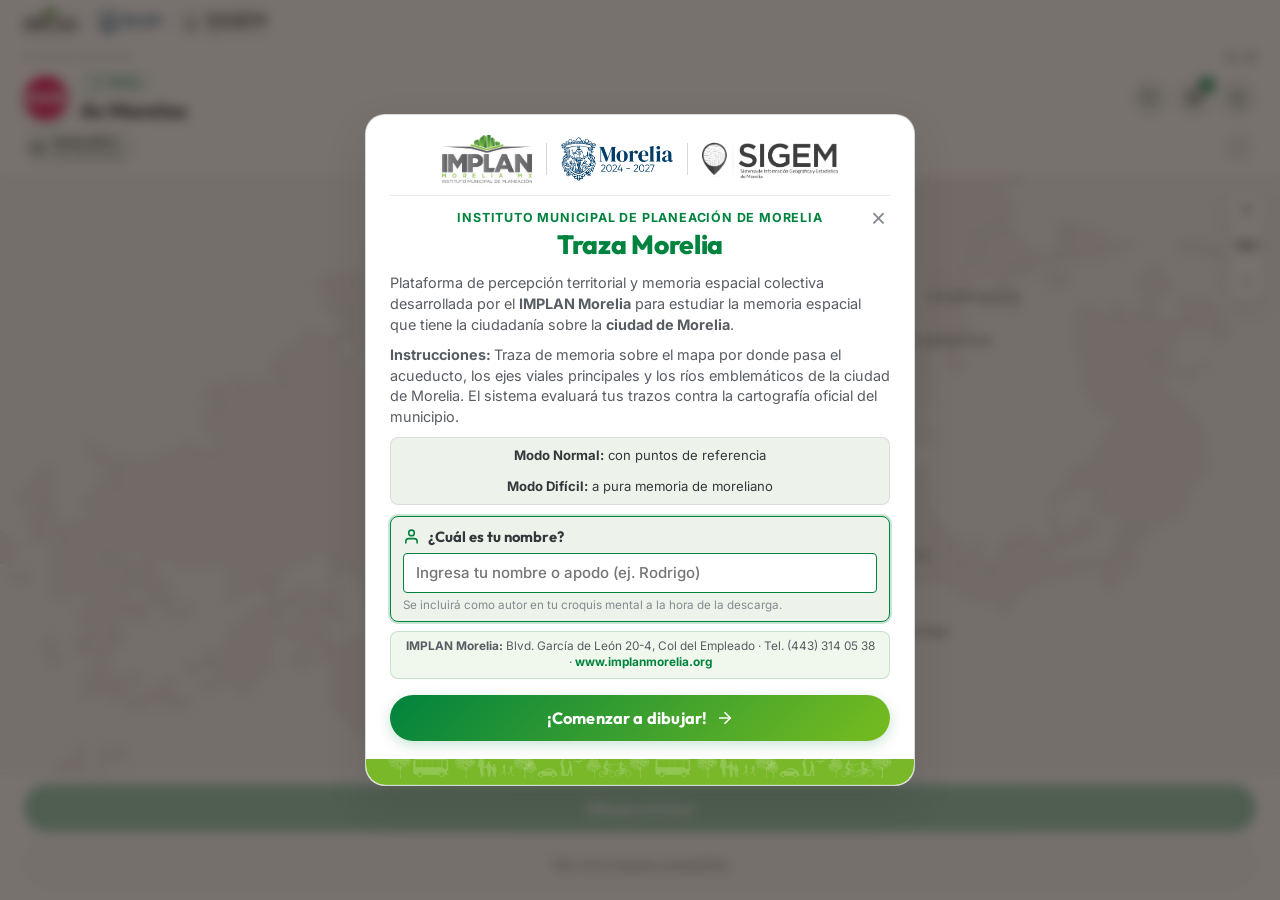
==== static/index.html @ 82aadb7f "Implementar integracion y webhook para Google Sheets y Google Drive con almacenamiento GeoJSON" ====
<!doctype html>
<html lang="es-MX">

<head>
  <meta charset="utf-8" />
  <meta name="viewport"
    content="width=device-width, initial-scale=1.0, viewport-fit=cover, maximum-scale=1.0, user-scalable=no" />
  <title>Traza Morelia | IMPLAN</title>
  <meta name="description"
    content="Plataforma de Percepción Geográfica y Memoria Espacial del Instituto Municipal de Planeación de Morelia (IMPLAN Morelia)." />
  <link rel="icon" type="image/png" href="./img/logo_implan_sin_slogan.png" />
  <meta name="theme-color" id="theme-color-meta" content="#00833e" />
  <meta name="color-scheme" content="light dark" />

  <meta property="og:type" content="website" />
  <meta property="og:title" content="Croquis Morelia · ¿Qué tanto conoces la ciudad?" />
  <meta property="og:description" content="Dibuja los 2 ríos y los ejes históricos de Morelia de memoria." />
  <meta property="og:locale" content="es_MX" />

  <link rel="preconnect" href="https://fonts.googleapis.com">
  <link rel="preconnect" href="https://fonts.gstatic.com" crossorigin>
  <link
    href="https://fonts.googleapis.com/css2?family=Outfit:wght@400;500;600;700;800&family=Inter:wght@400;500;600;700&display=swap"
    rel="stylesheet">

  <link rel="stylesheet" href="./style.css" />
</head>

<body data-difficulty="normal">
  <noscript>
    <div class="noscript-msg">Croquis Morelia necesita JavaScript activo para dibujar el mapa.</div>
  </noscript>

  <div id="app">
    <!-- BARRA SUPERIOR INSTITUCIONAL IMPLAN -->
    <header id="top-strip">
      <div id="implan-top-bar">
        <div class="implan-brand">
          <img src="./img/logo_implan_sin_slogan.png" alt="IMPLAN Morelia" class="implan-logo-header" />
          <span class="implan-brand-divider" aria-hidden="true"></span>
          <img src="./img/escudo_morelia_clean.png" alt="Ayuntamiento de Morelia" class="implan-escudo-header" />
          <span class="implan-brand-divider" aria-hidden="true"></span>
          <img src="./img/sigem_gris.png" alt="SIGEM" class="implan-sigem-header" />


        </div>
      </div>

      <div id="progress-row">
        <div id="progress-dots" aria-hidden="true"></div>
        <div id="progress-indicator">0 / 8</div>
      </div>

      <div id="line-header">
        <div id="line-medallion" class="medallion">CHI</div>
        <div class="line-label">
          <div class="kicker-wrap">
            <button id="pista-btn" class="pista-btn" type="button" aria-expanded="false"
              title="Revelar pista geográfica">
              <svg class="pista-icon" width="13" height="13" viewBox="0 0 24 24" fill="none" stroke="currentColor"
                stroke-width="2.2" stroke-linecap="round" stroke-linejoin="round" aria-hidden="true">
                <path d="M9 18h6"></path>
                <path d="M10 22h4"></path>
                <path
                  d="M12 2a7 7 0 0 0-7 7c0 2.5 1.3 4.7 3.3 6 .4.3.7.8.7 1.3V17a1 1 0 0 0 1 1h4a1 1 0 0 0 1-1v-.7c0-.5.3-1 .7-1.3 2-1.3 3.3-3.5 3.3-6a7 7 0 0 0-7-7z">
                </path>
              </svg>
              <span id="pista-btn-text">Pista</span>
            </button>
            <span class="kicker" id="line-kicker" hidden></span>
          </div>
          <div class="line-name" id="line-name">Cargando Morelia…</div>
        </div>
        <div class="header-actions">
          <button id="reiniciar-btn" class="icon-btn" type="button" aria-label="Reiniciar croquis"
            title="Reiniciar croquis completo">
            <svg width="18" height="18" viewBox="0 0 24 24" fill="none" stroke="currentColor" stroke-width="2.2"
              stroke-linecap="round" stroke-linejoin="round">
              <path d="M3 12a9 9 0 1 0 9-9 9.75 9.75 0 0 0-6.74 2.74L3 8"></path>
              <polyline points="3 3 3 8 8 8"></polyline>
            </svg>
          </button>
          <button id="qgis-admin-btn" class="icon-btn" type="button" aria-label="Estudio y exportación a QGIS"
            title="Datos del Estudio / Exportar a QGIS">
            <svg width="18" height="18" viewBox="0 0 24 24" fill="none" stroke="currentColor" stroke-width="2"
              stroke-linecap="round" stroke-linejoin="round">
              <polygon points="12 2 2 7 12 12 22 7 12 2"></polygon>
              <polyline points="2 17 12 22 22 17"></polyline>
              <polyline points="2 12 12 17 22 12"></polyline>
            </svg>
            <span id="qgis-count-badge">0</span>
          </button>
          <button id="about-btn" class="icon-btn" type="button" aria-label="Información del proyecto"
            title="Información">
            <svg width="18" height="18" viewBox="0 0 24 24" fill="none" stroke="currentColor" stroke-width="2"
              stroke-linecap="round" stroke-linejoin="round">
              <circle cx="12" cy="12" r="10"></circle>
              <line x1="12" y1="16" x2="12" y2="12"></line>
              <line x1="12" y1="8" x2="12.01" y2="8"></line>
            </svg>
          </button>
        </div>
      </div>

      <div id="utility-row">
        <button class="hard-mode-toggle" id="anchors-toggle" type="button" aria-pressed="false"
          title="Alternar modo difícil a ciegas">
          <span class="hard-toggle-stripes" aria-hidden="true">
            <span></span><span></span><span></span>
          </span>
          <span class="hard-toggle-copy">
            <span class="hard-toggle-main">Modo difícil</span>
            <span class="hard-toggle-sub">Sin referencias</span>
          </span>
        </button>

        <div class="utility-row-right">
          <button id="borrar-btn" class="icon-btn" type="button" aria-label="Borrar trazo actual" disabled
            title="Borrar trazo">
            <svg width="18" height="18" viewBox="0 0 24 24" fill="none" stroke="currentColor" stroke-width="2"
              stroke-linecap="round" stroke-linejoin="round">
              <path d="M3 6h18"></path>
              <path d="M19 6v14a2 2 0 0 1-2 2H7a2 2 0 0 1-2-2V6m3 0V4a2 2 0 0 1 2-2h4a2 2 0 0 1 2 2v2"></path>
            </svg>
          </button>
        </div>
      </div>
    </header>

    <!-- LIENZO DE MAPA SVG -->
    <main id="map-wrap">
      <svg id="map" preserveAspectRatio="xMidYMid meet" role="img"
        aria-label="Mapa interactivo de Morelia para dibujar de memoria">
        <defs>
          <filter id="bloom" x="-20%" y="-20%" width="140%" height="140%">
            <feGaussianBlur in="SourceGraphic" stdDeviation="4" result="blur1" />
            <feGaussianBlur in="SourceGraphic" stdDeviation="8" result="blur2" />
            <feMerge>
              <feMergeNode in="blur2" />
              <feMergeNode in="blur1" />
              <feMergeNode in="SourceGraphic" />
            </feMerge>
          </filter>
        </defs>

        <g id="zoom-root">
          <!-- Silueta del Valle / Mancha Urbana -->
          <g id="layer-valle"></g>
          <!-- Puntos de Ancla / Referencias -->
          <g id="layer-anchors"></g>
          <!-- Geometría Real Revelada -->
          <g id="layer-truth"></g>
          <!-- Trazo del Usuario -->
          <g id="layer-userdraw"></g>
        </g>
      </svg>

      <!-- TARJETA LATERAL DE REVELADO Y PUNTAJE (A LA IZQUIERDA) -->
      <div id="reveal-banner" role="dialog" aria-labelledby="reveal-tier" aria-live="polite">
        <div class="reveal-content">
          <div class="reveal-header">
            <span id="reveal-hard-label" class="reveal-hard-label" hidden>MODO DIFÍCIL</span>
            <span id="reveal-tier" class="reveal-tier">Moreliano de Cepa</span>
          </div>
          <div class="reveal-score-wrap">
            <span id="reveal-score">0</span>
            <span class="reveal-pts">/100</span>
          </div>
          <div class="reveal-phrase-box">
            <svg class="quote-icon" width="22" height="22" viewBox="0 0 24 24" fill="currentColor">
              <path
                d="M14.017 21v-7.391c0-5.704 3.731-9.57 8.983-10.609l.995 2.151c-2.432.917-3.995 3.638-3.995 5.849h4v10h-9.983zm-14.017 0v-7.391c0-5.704 3.748-9.57 9-10.609l.996 2.151c-2.433.917-3.996 3.638-3.996 5.849h3.983v10h-9.983z" />
            </svg>
            <p id="reveal-phrase" class="reveal-phrase">Cálculo de similitud espacial...</p>
          </div>
        </div>
        <button id="reveal-next" class="pill-btn highlight reveal-next-btn" type="button">
          <span class="reveal-next-text">Siguiente elemento</span>
          <svg class="reveal-next-arrow" width="18" height="18" viewBox="0 0 24 24" fill="none" stroke="currentColor"
            stroke-width="2.3" stroke-linecap="round" stroke-linejoin="round">
            <line x1="5" y1="12" x2="19" y2="12"></line>
            <polyline points="12 5 19 12 12 19"></polyline>
          </svg>
        </button>
      </div>

      <!-- CONTROLES DE ZOOM FLOTANTES -->
      <div id="zoom-controls" class="zoom-controls" role="group" aria-label="Controles de zoom del mapa">
        <button id="zoom-in-btn" class="zoom-btn" type="button" aria-label="Acercar mapa" title="Acercar mapa (+)">
          <svg width="18" height="18" viewBox="0 0 24 24" fill="none" stroke="currentColor" stroke-width="2.2"
            stroke-linecap="round" stroke-linejoin="round">
            <line x1="12" y1="5" x2="12" y2="19"></line>
            <line x1="5" y1="12" x2="19" y2="12"></line>
          </svg>
        </button>
        <button id="zoom-reset-btn" class="zoom-btn zoom-reset" type="button" aria-label="Restablecer zoom"
          title="Restablecer encuadre (100%)">
          <span id="zoom-level-text">100%</span>
        </button>
        <button id="zoom-out-btn" class="zoom-btn" type="button" aria-label="Alejar mapa" title="Alejar mapa (-)">
          <svg width="18" height="18" viewBox="0 0 24 24" fill="none" stroke="currentColor" stroke-width="2.2"
            stroke-linecap="round" stroke-linejoin="round">
            <line x1="5" y1="12" x2="19" y2="12"></line>
          </svg>
        </button>
      </div>

      <!-- INSTRUCCIÓN FLOTANTE DISCRETA EN LA PARTE SUPERIOR -->
      <div id="draw-prompt" class="draw-prompt">
        <svg width="15" height="15" viewBox="0 0 24 24" fill="none" stroke="currentColor" stroke-width="2"
          stroke-linecap="round" stroke-linejoin="round">
          <path d="M12 19l7-7 3 3-7 7-3-3z"></path>
          <path d="M18 13l-1.5-7.5L2 2l3.5 14.5L13 18l5-5z"></path>
          <path d="M2 2l7.586 7.586"></path>
          <circle cx="11" cy="11" r="2"></circle>
        </svg>
        <span id="draw-prompt-text">Traza de memoria la ubicación, forma y extensión del Río Chiquito</span>
      </div>
    </main>

    <!-- BARRA INFERIOR DE ACCIONES -->
    <footer id="bottom-cta">
      <div class="cta-row">
        <button id="listo-btn" class="pill-btn primary" type="button" disabled>Dibuja el trazo</button>
      </div>
      <div class="cta-row">
        <button id="ver-mapa-btn" class="pill-btn secondary" type="button" disabled>Ver mi croquis completo</button>
      </div>
    </footer>
  </div>

  <!-- FICHA FINAL DE RESULTADOS (FLIP CARD) -->
  <div id="final-sheet" hidden>
    <div class="flip-card" id="flip-card">
      <div class="flip-card-inner">
        <!-- FRENTE DE LA TARJETA (COMPARTIBLE) -->
        <div class="flip-face flip-face-front">
          <div class="share-card" id="share-card">
            <div class="share-card-header">
              <div class="share-card-brand-logos">
                <img src="./img/logo_implan_sin_slogan.png" alt="IMPLAN Morelia" class="share-implan-logo" />
                <span class="share-brand-sep" aria-hidden="true"></span>
                <img src="./img/escudo_morelia_clean.png" alt="Morelia" class="share-escudo-logo" />
                <span class="share-brand-sep" aria-hidden="true"></span>
                <img src="./img/sigem_gris.png" alt="SIGEM" class="share-sigem-logo" />

              </div>
              <div class="share-card-brand">
                <span class="brand-title" id="share-card-title">Traza Morelia</span>
                <span class="brand-sub" id="share-card-sub">Memoria territorial de la ciudad de Morelia</span>
              </div>
              <div id="share-hard-seal" class="hard-mode-seal" hidden>
                <span>DIFÍCIL</span>
              </div>
            </div>

            <!-- MEDALLAS DE LAS 8 CAPAS CON PORCENTAJES -->
            <div id="share-card-medallions" class="share-card-medallions"></div>

            <!-- MAPA COMPUESTO DIBUJADO -->
            <div id="final-map-wrap">
              <svg id="final-map" preserveAspectRatio="xMidYMid meet"></svg>
            </div>

            <!-- PUNTAJE GLOBAL & VEREDICTO -->
            <div class="share-card-score-area">
              <div class="share-card-score" id="share-card-score">
                <span id="global-score">0</span><span class="share-card-score-den">/100</span>
              </div>
              <div class="share-verdict" id="share-verdict">Moreliano de Cepa</div>
              <p class="share-phrase" id="share-phrase">"Te sabes las calles mejor que chofer de Ruta Gris"</p>

              <div class="share-card-social-callout">
                <p class="share-social-text">Tómale una foto o video a tu marcador, etiquétanos en tus redes sociales y
                  compartimos tu post, el post con mas likes se llevara una sopresa a fin de mes.</p>
                <div class="share-social-tags">
                  <span class="social-tag">
                    <svg class="social-icon social-icon-fb" viewBox="0 0 24 24" width="18" height="18"
                      aria-hidden="true">
                      <path fill="#1877F2"
                        d="M24 12c0-6.627-5.373-12-12-12S0 5.373 0 12c0 5.99 4.388 10.954 10.125 11.854v-8.385H7.078v-3.47h3.047V9.43c0-3.007 1.792-4.669 4.533-4.669 1.312 0 2.686.235 2.686.235v2.953H15.83c-1.491 0-1.956.925-1.956 1.874v2.25h3.328l-.532 3.47h-2.796v8.385C19.612 22.954 24 17.99 24 12z" />
                      <path fill="#ffffff"
                        d="M16.671 15.469l.532-3.47h-3.328v-2.25c0-.949.465-1.874 1.956-1.874h1.533V4.922s-1.374-.235-2.686-.235c-2.741 0-4.533 1.662-4.533 4.669v2.569H7.078v3.47h3.047v8.385a12.09 12.09 0 003.822 0v-8.385h2.724z" />
                    </svg>
                    IMPLANmorelia
                  </span>
                  <span class="social-sep" aria-hidden="true">·</span>
                  <span class="social-tag">
                    <svg class="social-icon social-icon-ig" viewBox="0 0 24 24" width="18" height="18"
                      aria-hidden="true">
                      <defs>
                        <radialGradient id="ig-grad" cx="30%" cy="107%" r="150%">
                          <stop offset="0%" stop-color="#fdf497" />
                          <stop offset="5%" stop-color="#fdf497" />
                          <stop offset="45%" stop-color="#fd5949" />
                          <stop offset="60%" stop-color="#d6249f" />
                          <stop offset="90%" stop-color="#285AEB" />
                        </radialGradient>
                      </defs>
                      <rect width="24" height="24" rx="6" fill="url(#ig-grad)" />
                      <rect x="3.5" y="3.5" width="17" height="17" rx="4.5" fill="none" stroke="#ffffff"
                        stroke-width="1.8" />
                      <circle cx="12" cy="12" r="4.2" fill="none" stroke="#ffffff" stroke-width="1.8" />
                      <circle cx="16.8" cy="7.2" r="1.1" fill="#ffffff" />
                    </svg>
                    implan_morelia
                  </span>
                </div>
              </div>
            </div>

            <div class="share-card-footer">
              <div class="share-mobility-banner-wrap">
                <img src="./img/cenefa_movilidad.png" alt="Movilidad Sustentable" class="share-mobility-banner" />
              </div>
              <span id="share-card-footer-text">IMPLAN Morelia · Instituto Municipal de Planeación ·
                www.implanmorelia.org</span>
            </div>
          </div>

          <!-- BOTONES DE ACCIÓN FINAL -->
          <div class="flip-face-actions">
            <button id="compartir-btn" class="pill-btn primary" type="button">
              <svg width="18" height="18" viewBox="0 0 24 24" fill="none" stroke="currentColor" stroke-width="2"
                stroke-linecap="round" stroke-linejoin="round">
                <circle cx="18" cy="5" r="3"></circle>
                <circle cx="6" cy="12" r="3"></circle>
                <circle cx="18" cy="19" r="3"></circle>
                <line x1="8.59" y1="13.51" x2="15.42" y2="17.49"></line>
                <line x1="15.41" y1="6.51" x2="8.59" y2="10.49"></line>
              </svg>
              <span>Compartir mi croquis mental</span>
            </button>
            <button id="descargar-btn" class="pill-btn secondary" type="button">
              <svg width="18" height="18" viewBox="0 0 24 24" fill="none" stroke="currentColor" stroke-width="2"
                stroke-linecap="round" stroke-linejoin="round">
                <path d="M21 15v4a2 2 0 0 1-2 2H5a2 2 0 0 1-2-2v-4"></path>
                <polyline points="7 10 12 15 17 10"></polyline>
                <line x1="12" y1="15" x2="12" y2="3"></line>
              </svg>
              <span>Guardar imagen</span>
            </button>
            <button id="descargar-geojson-btn" class="pill-btn secondary" type="button"
              title="Descargar archivo vectorial GeoJSON del croquis">
              <svg width="18" height="18" viewBox="0 0 24 24" fill="none" stroke="currentColor" stroke-width="2"
                stroke-linecap="round" stroke-linejoin="round">
                <circle cx="12" cy="12" r="10"></circle>
                <line x1="2" y1="12" x2="22" y2="12"></line>
                <path d="M12 2a15.3 15.3 0 0 1 4 10 15.3 15.3 0 0 1-4 10 15.3 15.3 0 0 1-4-10 15.3 15.3 0 0 1 4-10z">
                </path>
              </svg>
              <span>Descargar mi GeoJSON</span>
            </button>
            <button id="flip-to-back-btn" class="flip-hint-btn" type="button">Ver desglose detallado por capa
              &rarr;</button>
            <button id="jugar-de-nuevo-btn" class="pill-btn ghost" type="button">Trazar de nuevo</button>
          </div>
        </div>

        <!-- REVERSO DE LA TARJETA (TABLA DESGLOSADA) -->
        <div class="flip-face flip-face-back">
          <div class="back-card-header">
            <div class="kicker" id="results-kicker">Desglose de Memoria Espacial</div>
            <h2>Puntaje por croquis dibujado</h2>
          </div>

          <div id="results-table" class="results-table"></div>

          <div class="back-card-actions">
            <button id="flip-to-front-btn" class="flip-hint-btn" type="button">&larr; Volver al mapa compuesto</button>
          </div>
        </div>
      </div>
    </div>
  </div>

  <!-- MODAL ACERCA DE / PANTALLA PREVIA DE BIENVENIDA -->
  <div id="about-modal" class="modal" hidden role="dialog" aria-modal="true" aria-labelledby="about-title">
    <div class="modal-backdrop" aria-hidden="true"></div>
    <div class="modal-content welcome-modal-content">
      <div class="welcome-modal-banner">
        <div class="welcome-logos-row">
          <img src="./img/logo_implan_sin_slogan.png" alt="IMPLAN Morelia" class="welcome-implan-logo" />
          <span class="welcome-logo-sep" aria-hidden="true"></span>
          <img src="./img/escudo_morelia_clean.png" alt="H. Ayuntamiento de Morelia" class="welcome-escudo-logo" />
          <span class="welcome-logo-sep" aria-hidden="true"></span>
          <img src="./img/sigem_gris.png" alt="SIGEM Morelia" class="welcome-sigem-logo" />
        </div>
      </div>
      <div class="modal-header">
        <div class="welcome-header-titles">
          <span class="welcome-kicker">Instituto Municipal de Planeación de Morelia</span>
          <h3 id="about-title">Traza Morelia</h3>
        </div>
        <button class="modal-close-btn about-close-btn" type="button" aria-label="Cerrar modal">&times;</button>
      </div>
      <div class="modal-body">
        <p>Plataforma de percepción territorial y memoria espacial colectiva desarrollada por el <strong>IMPLAN
            Morelia</strong> para estudiar la memoria espacial que tiene la ciudadanía sobre la <strong>ciudad de
            Morelia</strong>.
        </p>
        <p><strong>Instrucciones: </strong>Traza de memoria sobre el mapa por donde pasa el acueducto, los ejes viales
          principales y
          los ríos emblemáticos de la ciudad de Morelia. El sistema evaluará tus trazos contra la cartografía oficial
          del municipio.</p>

        <div class="about-tips">
          <div class="tips-row">
            <span><strong>Modo Normal:</strong> con puntos de referencia</span>
            <span><strong>Modo Difícil:</strong> a pura memoria de moreliano</span>
          </div>
        </div>

        <!-- CAMPO PARA EL NOMBRE DEL PARTICIPANTE -->
        <div class="welcome-name-group">
          <label for="player-name-input" class="welcome-name-label">
            <svg width="17" height="17" viewBox="0 0 24 24" fill="none" stroke="currentColor" stroke-width="2.2"
              stroke-linecap="round" stroke-linejoin="round">
              <path d="M20 21v-2a4 4 0 0 0-4-4H8a4 4 0 0 0-4 4v2"></path>
              <circle cx="12" cy="7" r="4"></circle>
            </svg>
            <span>¿Cuál es tu nombre?</span>
          </label>
          <input type="text" id="player-name-input" class="welcome-name-input"
            placeholder="Ingresa tu nombre o apodo (ej. Rodrigo)" maxlength="35" autocomplete="name" />
          <span class="welcome-name-hint">Se incluirá como autor en tu croquis mental a la hora de la descarga.</span>
        </div>

        <div class="about-contact-box">
          <span><strong>IMPLAN Morelia:</strong> Blvd. García de León 20-4, Col del Empleado · Tel. (443) 314 05 38 · <a
              href="https://www.implanmorelia.org" target="_blank" rel="noopener">www.implanmorelia.org</a></span>
        </div>
      </div>
      <div class="modal-footer">
        <button class="pill-btn highlight about-start-btn" id="about-start-btn" type="button">
          <span id="about-start-btn-text">¡Comenzar a dibujar!</span>
          <svg width="18" height="18" viewBox="0 0 24 24" fill="none" stroke="currentColor" stroke-width="2.3"
            stroke-linecap="round" stroke-linejoin="round">
            <line x1="5" y1="12" x2="19" y2="12"></line>
            <polyline points="12 5 19 12 12 19"></polyline>
          </svg>
        </button>
      </div>
      <div class="modal-bottom-mobility">
        <img src="./img/cenefa_movilidad.png" alt="Movilidad Sustentable" class="modal-mobility-banner" />
      </div>
    </div>
  </div>

  <!-- MODAL ESTUDIO / EXPORTACIÓN QGIS (INDEXEDDB) -->
  <div id="qgis-modal" class="modal" hidden role="dialog" aria-modal="true" aria-labelledby="qgis-modal-title">
    <div class="modal-backdrop" aria-hidden="true"></div>
    <div class="modal-content qgis-modal-content">
      <div class="modal-header">
        <div class="welcome-header-titles">
          <span class="welcome-kicker">IMPLAN Morelia · Datos del Estudio</span>
          <h3 id="qgis-modal-title">Memoria Espacial Colectiva</h3>
        </div>
        <button class="modal-close-btn qgis-close-btn" type="button" aria-label="Cerrar modal">&times;</button>
      </div>
      <div class="modal-body">
        <p>Los croquis trazados en este dispositivo se almacenan en la memoria local del navegador
          (<strong>IndexedDB</strong>) de forma 100% offline.</p>

        <div class="qgis-stats-box">
          <div class="qgis-stats-number" id="qgis-modal-count">0</div>
          <div class="qgis-stats-label">
            <strong>Croquis registrados</strong><br>
            Listos para análisis cartográfico en QGIS o ArcGIS.
          </div>
        </div>

        <div class="qgis-actions-list">
          <button id="exportar-qgis-btn" class="pill-btn primary" type="button">
            <svg width="18" height="18" viewBox="0 0 24 24" fill="none" stroke="currentColor" stroke-width="2.2"
              stroke-linecap="round" stroke-linejoin="round">
              <path d="M21 15v4a2 2 0 0 1-2 2H5a2 2 0 0 1-2-2v-4"></path>
              <polyline points="7 10 12 15 17 10"></polyline>
              <line x1="12" y1="15" x2="12" y2="3"></line>
            </svg>
            <span>Descargar GeoJSON Consolidado (para QGIS)</span>
          </button>
          <button id="exportar-json-btn" class="pill-btn secondary" type="button">
            <svg width="16" height="16" viewBox="0 0 24 24" fill="none" stroke="currentColor" stroke-width="2"
              stroke-linecap="round" stroke-linejoin="round">
              <polyline points="16 18 22 12 16 6"></polyline>
              <polyline points="8 6 2 12 8 18"></polyline>
            </svg>
            <span>Descargar Copia de Seguridad (JSON)</span>
          </button>
          <button id="limpiar-qgis-btn" class="pill-btn ghost" type="button" style="color: #c45b43;">
            <svg width="16" height="16" viewBox="0 0 24 24" fill="none" stroke="currentColor" stroke-width="2"
              stroke-linecap="round" stroke-linejoin="round">
              <polyline points="3 6 5 6 21 6"></polyline>
              <path d="M19 6v14a2 2 0 0 1-2 2H7a2 2 0 0 1-2-2V6m3 0V4a2 2 0 0 1 2-2h4a2 2 0 0 1 2 2v2"></path>
            </svg>
            <span>Vaciar base de datos local</span>
          </button>
        </div>

        <div class="qgis-qgis-hint">
          <strong>Tip SIG:</strong> Arrastra el archivo <code>.geojson</code> descargado directamente al lienzo de
          <strong>QGIS</strong> para visualizar todas las líneas trazadas, filtrar por participante o generar mapas de
          calor con las capas oficiales.
        </div>

        <!-- CONFIGURACIÓN DE SINCRONIZACIÓN EN LA NUBE (GOOGLE DRIVE & SHEETS) -->
        <div class="qgis-webhook-section" style="margin-top: 18px; padding: 14px; background: #edf3ea; border: 1px solid rgba(0, 131, 62, 0.2); border-radius: 12px;">
          <div style="font-weight: 700; color: #00833e; margin-bottom: 6px; font-size: 0.9rem; display: flex; align-items: center; gap: 6px;">
            <svg width="18" height="18" viewBox="0 0 24 24" fill="none" stroke="currentColor" stroke-width="2.2" stroke-linecap="round" stroke-linejoin="round">
              <path d="M18 10h-1.26A8 8 0 1 0 9 20h9a5 5 0 0 0 0-10z"></path>
            </svg>
            <span>Sincronización en la Nube (Google Drive & Sheets)</span>
          </div>
          <p style="font-size: 0.8rem; color: #585d63; margin-bottom: 10px; line-height: 1.4;">
            Pega aquí la URL de tu <strong>Google Apps Script Webhook</strong> para recibir automáticamente las sesiones en Google Sheets y guardar los archivos GeoJSON en Google Drive:
          </p>
          <div style="display: flex; gap: 8px;">
            <input type="url" id="webhook-url-input" placeholder="https://script.google.com/macros/s/.../exec" style="flex: 1; padding: 8px 12px; border: 1px solid #ced4da; border-radius: 8px; font-size: 0.82rem; font-family: monospace;" />
            <button id="guardar-webhook-btn" class="pill-btn primary" type="button" style="padding: 6px 14px; font-size: 0.82rem; white-space: nowrap;">Guardar</button>
          </div>
          <span id="webhook-status-msg" style="font-size: 0.75rem; color: #00833e; margin-top: 6px; display: block;"></span>
        </div>
      </div>
    </div>
  </div>

  <!-- MODAL CONFIRMAR CAMBIO DE MODO -->
  <div id="confirm-mode-modal" class="modal" hidden role="dialog" aria-modal="true"
    aria-labelledby="confirm-mode-title">
    <div class="modal-backdrop" aria-hidden="true"></div>
    <div class="modal-content">
      <h3 id="confirm-mode-title">¿Cambiar de dificultad?</h3>
      <p id="confirm-mode-body">Cambiar de modo reiniciará tu croquis para que el puntaje sea justo.</p>
      <div class="modal-actions">
        <button id="confirm-mode-cancel-btn" class="pill-btn ghost" type="button">Conservar trazos</button>
        <button id="confirm-mode-switch-btn" class="pill-btn secondary" type="button">Cambiar modo</button>
      </div>
    </div>
  </div>

  <!-- MODAL CONFIRMAR TERMINAR ANTES -->
  <div id="confirm-end-modal" class="modal" hidden role="dialog" aria-modal="true" aria-labelledby="confirm-end-title">
    <div class="modal-backdrop" aria-hidden="true"></div>
    <div class="modal-content">
      <h3 id="confirm-end-title">¿Terminar ahora?</h3>
      <p id="confirm-end-body">Te faltan capas por dibujar. Las que no traces contarán como 0 en tu puntaje global.</p>
      <div class="modal-actions">
        <button id="confirm-end-continue-btn" class="pill-btn primary" type="button">Seguir dibujando</button>
        <button id="confirm-end-stop-btn" class="pill-btn secondary" type="button">Ver mi croquis</button>
      </div>
    </div>
  </div>

  <!-- MODAL REINICIAR: CANCELAR O REINICIAR TODO -->
  <div id="confirm-reset-modal" class="modal" hidden role="dialog" aria-modal="true"
    aria-labelledby="confirm-reset-title">
    <div class="modal-backdrop" aria-hidden="true"></div>
    <div class="modal-content">
      <div class="modal-header">
        <h3 id="confirm-reset-title">¿Reiniciar todo el croquis?</h3>
        <button class="modal-close-btn confirm-reset-close" type="button" aria-label="Cerrar modal">&times;</button>
      </div>
      <p id="confirm-reset-body">Se borrarán todos tus trazos y volverás a empezar desde el primer elemento.</p>
      <div class="modal-actions">
        <button id="confirm-reset-cancel-btn" class="pill-btn ghost" type="button">Cancelar</button>
        <button id="reset-all-btn" class="pill-btn highlight" type="button">
          <svg width="16" height="16" viewBox="0 0 24 24" fill="none" stroke="currentColor" stroke-width="2"
            stroke-linecap="round" stroke-linejoin="round">
            <polyline points="1 4 1 10 7 10"></polyline>
            <path d="M3.51 15a9 9 0 1 0 2.13-9.36L1 10"></path>
          </svg>
          <span>Reiniciar todo</span>
        </button>
      </div>
    </div>
  </div>

  <!-- CONFIGURACIÓN GLOBAL DE WEBHOOK (GOOGLE DRIVE / SHEETS) -->
  <script>
    window.MORELIA_CONFIG = {
      // Pega aquí la URL de tu Webhook de Google Apps Script para sincronizar automáticamente a todos los visitantes
      webhookUrl: ""
    };
  </script>

  <script src="./vendor/d3.v7.min.js"></script>
  <script src="./scoring.js"></script>
  <script src="../data/morelia_data.js"></script>
  <script src="./db.js"></script>
  <script src="./app.js"></script>
</body>

</html>
---- static/style.css ----
/* ==========================================================================
   CROQUIS MORELIA - DESIGN SYSTEM & STYLES
   Estética Cantera Rosa · Tipografía Outfit + Inter · Modo Normal / Difícil
   ========================================================================== */

:root {
  --font-display: 'Outfit', -apple-system, BlinkMacSystemFont, "Segoe UI", Roboto, sans-serif;
  --font-body: 'Inter', -apple-system, BlinkMacSystemFont, "Segoe UI", Roboto, sans-serif;

  /* Identidad Oficial IMPLAN Morelia (Manual de Identidad Gráfica) */
  --implan-green: #00833e;         /* PANTONE 348 C */
  --implan-green-dark: #006e34;
  --implan-green-light: #77bc1f;   /* PANTONE 368 C */
  --implan-gray: #4b4f54;          /* PANTONE 7540 C */
  --implan-gray-mid: #8f9194;      /* PANTONE 7540 C al 60% */
  --implan-green-tint: #f0f7ec;
  --implan-green-glow: rgba(0, 131, 62, 0.22);
  --implan-lime-glow: rgba(119, 188, 31, 0.28);

  /* Fondos y Superficies */
  --bg-app: #f6f8f5;
  --bg-surface: #ffffff;
  --bg-surface-translucent: rgba(255, 255, 255, 0.92);
  --bg-elevated: #edf3ea;
  --border-subtle: rgba(75, 79, 84, 0.12);
  --border-medium: rgba(75, 79, 84, 0.22);
  --border-strong: rgba(75, 79, 84, 0.38);

  /* Textos Oficiales */
  --text-primary: #34383c;
  --text-secondary: #585d63;
  --text-muted: #858a90;

  /* Acentos y Capas Geográficas */
  --cantera-rosa: #c45b43;
  --cantera-rosa-dark: #9b3c25;
  --cantera-glow: rgba(196, 91, 67, 0.25);
  --cantera-light: #fbeee9;
  
  --river-blue: #00acc1;
  --river-dark-blue: #1976d2;
  --green-patrimony: #2e7d32;
  --gold-amber: #d97706;
  --periferico-violet: #7c3aed;

  /* Elementos de Juego */
  --line-color: var(--implan-green);
  --medallion-text: #ffffff;
  --stroke-user: #211915;
  --stroke-width-draw: 4.5px;
  --stroke-width-truth: 4px;

  /* Sombras y Radios */
  --radius-sm: 8px;
  --radius-md: 14px;
  --radius-lg: 20px;
  --radius-pill: 999px;

  --shadow-sm: 0 2px 6px rgba(40, 50, 40, 0.06);
  --shadow-md: 0 8px 24px rgba(40, 50, 40, 0.10);
  --shadow-lg: 0 16px 40px rgba(40, 50, 40, 0.14);
  --shadow-glow: 0 0 24px var(--implan-green-glow);
}

[data-difficulty="hard"] {
  --bg-app: #f2f5ef;
  --bg-surface: #fbfcfa;
  --bg-surface-translucent: rgba(251, 252, 250, 0.94);
  --border-subtle: rgba(75, 79, 84, 0.16);
}

/* Reset y base */
*, *::before, *::after {
  box-sizing: border-box;
  margin: 0;
  padding: 0;
  -webkit-tap-highlight-color: transparent;
}

[hidden] {
  display: none !important;
}

html, body {
  width: 100%;
  height: 100%;
  overflow: hidden;
  font-family: var(--font-body);
  background-color: var(--bg-app);
  color: var(--text-primary);
  touch-action: none;
  user-select: none;
  -webkit-user-select: none;
}

#app {
  display: flex;
  flex-direction: column;
  width: 100%;
  height: 100%;
  position: relative;
}

/* ==========================================================================
   BARRA SUPERIOR (HEADER)
   ========================================================================== */
#top-strip {
  flex-shrink: 0;
  display: flex;
  flex-direction: column;
  gap: 7px;
  padding: calc(env(safe-area-inset-top, 0px) + 8px) 16px 10px;
  background: var(--bg-surface-translucent);
  backdrop-filter: blur(12px);
  -webkit-backdrop-filter: blur(12px);
  border-bottom: 1px solid var(--border-subtle);
  z-index: 20;
}

#implan-top-bar {
  display: flex;
  align-items: center;
  justify-content: space-between;
  padding-bottom: 4px;
  border-bottom: 1px solid rgba(75, 79, 84, 0.08);
}

.implan-brand {
  display: flex;
  align-items: center;
  gap: 10px;
  flex-wrap: wrap;
}

.implan-logo-header {
  height: 28px;
  width: auto;
  object-fit: contain;
  filter: drop-shadow(0 1px 2px rgba(0, 0, 0, 0.04));
}

.implan-brand-divider {
  width: 1px;
  height: 20px;
  background: var(--border-medium);
}

.implan-escudo-header {
  height: 26px;
  width: auto;
  object-fit: contain;
  opacity: 0.9;
}

.implan-sigem-header {
  height: 24px;
  width: auto;
  object-fit: contain;
  opacity: 0.9;
}

.implan-geofest-header {
  height: 24px;
  width: auto;
  object-fit: contain;
  opacity: 0.9;
}

.implan-brand-text {
  display: flex;
  flex-direction: column;
  line-height: 1.12;
}

.implan-tagline {
  font-family: var(--font-display);
  font-size: 0.70rem;
  font-weight: 800;
  color: var(--implan-green);
  letter-spacing: 0.4px;
  text-transform: uppercase;
}

.implan-subtag {
  font-family: var(--font-body);
  font-size: 0.62rem;
  font-weight: 500;
  color: var(--text-muted);
}

#progress-row {
  display: flex;
  align-items: center;
  justify-content: space-between;
  gap: 12px;
}

#progress-dots {
  display: flex;
  align-items: center;
  gap: 6px;
}

.progress-dot {
  width: 8px;
  height: 8px;
  border-radius: var(--radius-pill);
  background: var(--border-medium);
  transition: all 0.3s cubic-bezier(0.34, 1.56, 0.64, 1);
}

.progress-dot.filled {
  background: var(--implan-green);
  transform: scale(1.2);
  box-shadow: 0 0 8px var(--implan-green-glow);
}

#progress-indicator {
  font-family: var(--font-display);
  font-size: 0.85rem;
  font-weight: 700;
  color: var(--text-muted);
  letter-spacing: 0.5px;
}

#line-header {
  display: flex;
  align-items: center;
  gap: 12px;
}

.medallion {
  width: 44px;
  height: 44px;
  border-radius: var(--radius-pill);
  background-color: var(--line-color);
  color: var(--medallion-text);
  display: flex;
  align-items: center;
  justify-content: center;
  font-family: var(--font-display);
  font-weight: 800;
  font-size: 1.05rem;
  box-shadow: 0 4px 12px rgba(0, 0, 0, 0.15);
  flex-shrink: 0;
  transition: all 0.3s ease;
}

.medallion.sm {
  width: 32px;
  height: 32px;
  font-size: 0.78rem;
}

.line-label {
  flex: 1;
  min-width: 0;
}

.kicker-wrap {
  display: flex;
  align-items: center;
  flex-wrap: wrap;
  gap: 6px;
  margin-bottom: 3px;
  min-height: 22px;
}

.pista-btn {
  display: inline-flex;
  align-items: center;
  gap: 4px;
  padding: 2px 9px;
  font-family: var(--font-display);
  font-size: 0.70rem;
  font-weight: 700;
  letter-spacing: 0.5px;
  text-transform: uppercase;
  border-radius: var(--radius-pill);
  background: var(--bg-surface);
  border: 1px dashed var(--implan-green);
  color: var(--implan-green);
  cursor: pointer;
  transition: all 0.2s cubic-bezier(0.4, 0, 0.2, 1);
  user-select: none;
  line-height: 1.4;
  flex-shrink: 0;
}

.pista-btn:hover {
  background: var(--implan-green-tint);
  border-style: solid;
  transform: translateY(-1px);
}

.pista-btn.active {
  background: var(--implan-green);
  color: #ffffff;
  border-style: solid;
  border-color: var(--implan-green);
  box-shadow: 0 2px 6px var(--implan-green-glow);
}

.pista-btn:disabled {
  opacity: 0.45;
  cursor: not-allowed;
  border-color: var(--border-subtle);
  color: var(--text-muted);
  transform: none;
  box-shadow: none;
}

.pista-icon {
  flex-shrink: 0;
}

.kicker {
  font-family: var(--font-display);
  font-size: 0.75rem;
  font-weight: 700;
  text-transform: uppercase;
  letter-spacing: 0.8px;
  color: var(--text-muted);
}

#line-kicker {
  font-family: var(--font-body);
  font-size: 0.75rem;
  font-weight: 600;
  text-transform: none;
  letter-spacing: normal;
  color: var(--implan-green);
  background: var(--implan-green-tint);
  border: 1px solid rgba(0, 131, 62, 0.22);
  border-radius: 6px;
  padding: 2px 8px;
  line-height: 1.35;
  animation: pistaAppear 0.22s ease-out;
  word-break: break-word;
}

#line-kicker[hidden] {
  display: none !important;
}

@keyframes pistaAppear {
  from {
    opacity: 0;
    transform: translateY(-2px);
  }
  to {
    opacity: 1;
    transform: translateY(0);
  }
}

.line-name {
  font-family: var(--font-display);
  font-size: 1.3rem;
  font-weight: 800;
  color: var(--text-primary);
  white-space: nowrap;
  overflow: hidden;
  text-overflow: ellipsis;
  line-height: 1.2;
}

#utility-row {
  display: flex;
  align-items: center;
  justify-content: space-between;
  gap: 8px;
}

.hard-mode-toggle {
  display: flex;
  align-items: center;
  gap: 8px;
  background: var(--bg-elevated);
  border: 1px solid var(--border-subtle);
  border-radius: var(--radius-pill);
  padding: 4px 12px 4px 6px;
  cursor: pointer;
  color: var(--text-secondary);
  transition: all 0.25s ease;
}

.hard-mode-toggle:hover {
  background: var(--border-medium);
}

.hard-mode-toggle.active {
  background: #3b2d28;
  color: #fff;
  border-color: #3b2d28;
  box-shadow: 0 2px 8px rgba(59, 45, 40, 0.3);
}

.hard-toggle-stripes {
  display: flex;
  flex-direction: column;
  gap: 2px;
  width: 14px;
}

.hard-toggle-stripes span {
  display: block;
  height: 2px;
  border-radius: 1px;
  background: currentColor;
}

.hard-toggle-copy {
  display: flex;
  flex-direction: column;
  text-align: left;
}

.hard-toggle-main {
  font-family: var(--font-display);
  font-size: 0.75rem;
  font-weight: 700;
  line-height: 1;
}

.hard-toggle-sub {
  font-size: 0.65rem;
  opacity: 0.75;
}

.utility-row-right {
  display: flex;
  align-items: center;
  gap: 8px;
}

.icon-btn {
  width: 36px;
  height: 36px;
  border-radius: var(--radius-pill);
  border: 1px solid var(--border-subtle);
  background: var(--bg-elevated);
  color: var(--text-secondary);
  display: flex;
  align-items: center;
  justify-content: center;
  cursor: pointer;
  transition: all 0.2s ease;
}

.icon-btn:hover:not(:disabled) {
  background: var(--bg-surface);
  color: var(--text-primary);
  box-shadow: var(--shadow-sm);
}

.icon-btn:disabled {
  opacity: 0.35;
  cursor: not-allowed;
}

.icon-btn.active {
  color: var(--cantera-rosa);
  border-color: var(--cantera-rosa);
}

/* ==========================================================================
   LIENZO DE DIBUJO SVG
   ========================================================================== */
#map-wrap {
  flex: 1;
  width: 100%;
  position: relative;
  overflow: hidden;
  background: var(--bg-app);
  cursor: crosshair;
}

#map {
  width: 100%;
  height: 100%;
  display: block;
  touch-action: none;
}

/* Capas SVG */
.valle-fill {
  fill: rgba(70, 50, 40, 0.055);
  stroke: rgba(70, 50, 40, 0.22);
  stroke-width: 1.4px;
  stroke-dasharray: 5 4;
}

.urban-core-fill {
  fill: rgba(196, 91, 67, 0.06);
  stroke: rgba(196, 91, 67, 0.25);
  stroke-width: 1.4px;
}

.anchor-dot {
  fill: var(--text-primary);
  opacity: 0.65;
  transition: r 0.2s ease;
}

.anchor-label {
  font-family: var(--font-display);
  font-size: 10.5px;
  font-weight: 600;
  fill: var(--text-secondary);
  paint-order: stroke;
  stroke: var(--bg-app);
  stroke-width: 3px;
  stroke-linecap: round;
  stroke-linejoin: round;
  pointer-events: none;
}

.userdraw-path {
  fill: none;
  stroke-linecap: round;
  stroke-linejoin: round;
  stroke-width: var(--stroke-width-draw);
  filter: drop-shadow(0 2px 5px rgba(0, 0, 0, 0.25));
}

.truth-path {
  fill: none;
  stroke-linecap: round;
  stroke-linejoin: round;
  stroke-width: var(--stroke-width-truth);
  filter: url(#bloom);
}

/* Controles de Zoom Flotantes */
.zoom-controls {
  position: absolute;
  right: 14px;
  top: 14px;
  display: flex;
  flex-direction: column;
  background: var(--bg-surface-translucent);
  backdrop-filter: blur(12px);
  -webkit-backdrop-filter: blur(12px);
  border: 1px solid var(--border-subtle);
  border-radius: var(--radius-md);
  box-shadow: var(--shadow-md);
  overflow: hidden;
  z-index: 15;
  user-select: none;
  transition: opacity 0.2s ease, transform 0.2s ease;
}

.zoom-btn {
  width: 36px;
  height: 36px;
  display: flex;
  align-items: center;
  justify-content: center;
  background: transparent;
  border: none;
  color: var(--text-secondary);
  cursor: pointer;
  transition: all 0.18s ease;
  padding: 0;
}

.zoom-btn:hover:not(:disabled) {
  background: var(--border-subtle);
  color: var(--text-primary);
}

.zoom-btn:active:not(:disabled) {
  transform: scale(0.92);
  background: var(--border-medium);
}

.zoom-btn:disabled {
  opacity: 0.3;
  cursor: not-allowed;
}

.zoom-btn:not(:last-child) {
  border-bottom: 1px solid var(--border-subtle);
}

.zoom-btn.zoom-reset {
  font-family: var(--font-display);
  font-size: 0.65rem;
  font-weight: 700;
  color: var(--text-tertiary);
  padding: 0 4px;
  letter-spacing: -0.2px;
}

.zoom-btn.zoom-reset:hover:not(:disabled) {
  color: var(--cantera-rosa);
}

/* Instrucción flotante (discreta en la parte superior para no tapar el mapa ni las referencias) */
.draw-prompt {
  position: absolute;
  top: 14px;
  left: 50%;
  transform: translateX(-50%);
  display: flex;
  align-items: center;
  gap: 7px;
  padding: 7px 16px;
  background: var(--bg-surface-translucent);
  border: 1px solid var(--border-subtle);
  border-radius: var(--radius-pill);
  box-shadow: var(--shadow-sm);
  color: var(--text-secondary);
  font-family: var(--font-display);
  font-size: 0.82rem;
  font-weight: 600;
  pointer-events: none;
  backdrop-filter: blur(8px);
  -webkit-backdrop-filter: blur(8px);
  animation: pulsePrompt 3s infinite ease-in-out;
  transition: opacity 0.25s ease, transform 0.25s ease;
  z-index: 10;
  max-width: 90%;
  text-align: center;
}

.draw-prompt.hidden {
  opacity: 0;
  visibility: hidden;
  pointer-events: none;
}

@keyframes pulsePrompt {
  0%, 100% { transform: translateX(-50%) scale(1); opacity: 0.85; }
  50% { transform: translateX(-50%) scale(1.02); opacity: 1; }
}

/* Tarjeta Lateral de Revelado y Puntaje (A la Izquierda) */
#reveal-banner {
  position: absolute;
  top: 20px;
  left: 20px;
  bottom: auto;
  right: auto;
  width: 380px;
  max-width: calc(100% - 40px);
  max-height: calc(100% - 40px);
  overflow-y: auto;
  background: var(--bg-surface-translucent);
  backdrop-filter: blur(16px);
  -webkit-backdrop-filter: blur(16px);
  border: 1px solid var(--border-medium);
  border-radius: var(--radius-lg);
  padding: 22px;
  box-shadow: 0 16px 36px -8px rgba(0, 0, 0, 0.22), 0 4px 14px rgba(0, 0, 0, 0.08);
  display: flex;
  flex-direction: column;
  gap: 16px;
  transform: translateX(calc(-100% - 35px));
  opacity: 0;
  pointer-events: none;
  transition: transform 0.4s cubic-bezier(0.16, 1, 0.3, 1), opacity 0.32s ease;
  z-index: 30;
}

#reveal-banner.visible {
  transform: translateX(0);
  opacity: 1;
  pointer-events: auto;
}

.reveal-content {
  display: flex;
  flex-direction: column;
  gap: 12px;
}

.reveal-header {
  display: flex;
  align-items: center;
  justify-content: space-between;
  gap: 10px;
  border-bottom: 1px solid var(--border-subtle);
  padding-bottom: 8px;
}

.reveal-hard-label {
  background: #e63946;
  color: #fff;
  font-size: 0.68rem;
  font-weight: 800;
  padding: 2px 7px;
  border-radius: 4px;
  letter-spacing: 0.6px;
  text-transform: uppercase;
}

.reveal-tier {
  font-family: var(--font-display);
  font-size: 1.05rem;
  font-weight: 800;
  color: var(--cantera-rosa-dark);
  letter-spacing: -0.2px;
}

.reveal-score-wrap {
  display: flex;
  align-items: baseline;
  gap: 6px;
}

#reveal-score {
  font-family: var(--font-display);
  font-size: 3.4rem;
  font-weight: 800;
  line-height: 1;
  color: var(--text-primary);
  letter-spacing: -1.5px;
}

.reveal-pts {
  font-family: var(--font-display);
  font-size: 1.3rem;
  font-weight: 600;
  color: var(--text-muted);
}

.reveal-phrase-box {
  position: relative;
  background: var(--bg-elevated);
  border: 1px solid var(--border-subtle);
  border-left: 4px solid var(--cantera-rosa);
  border-radius: 0 var(--radius-md) var(--radius-md) 0;
  padding: 14px 16px;
  box-shadow: inset 0 1px 2px rgba(0, 0, 0, 0.02);
}

.quote-icon {
  position: absolute;
  top: 10px;
  right: 12px;
  color: var(--cantera-rosa);
  opacity: 0.25;
  pointer-events: none;
}

.reveal-phrase {
  font-family: var(--font-display);
  font-size: 1.15rem;
  font-weight: 600;
  font-style: italic;
  color: var(--text-primary);
  line-height: 1.45;
  margin: 0;
  padding-right: 18px;
}

.header-actions {
  display: flex;
  align-items: center;
  gap: 8px;
  flex-shrink: 0;
}

.reveal-next-btn {
  display: flex;
  align-items: center;
  justify-content: center;
  gap: 10px;
  width: 100%;
  padding: 13px 20px;
  font-family: var(--font-display);
  font-size: 1rem;
  font-weight: 700;
  letter-spacing: 0.2px;
  box-shadow: 0 4px 14px rgba(184, 80, 66, 0.35);
  transition: all 0.2s ease;
  cursor: pointer;
}

.reveal-next-btn:hover {
  transform: translateY(-1px);
  box-shadow: 0 6px 18px rgba(184, 80, 66, 0.45);
}

.reveal-next-btn:active {
  transform: translateY(1px);
}

.reveal-next-arrow {
  transition: transform 0.2s ease;
}

.reveal-next-btn:hover .reveal-next-arrow {
  transform: translateX(3px);
}

/* ==========================================================================
   BARRA INFERIOR (FOOTER / CTA)
   ========================================================================== */
#bottom-cta {
  flex-shrink: 0;
  display: flex;
  flex-direction: column;
  gap: 8px;
  padding: 10px 16px calc(env(safe-area-inset-bottom, 0px) + 12px);
  background: var(--bg-surface-translucent);
  backdrop-filter: blur(12px);
  border-top: 1px solid var(--border-subtle);
  z-index: 20;
}

.cta-row {
  display: flex;
  gap: 8px;
}

.pill-btn {
  flex: 1;
  display: flex;
  align-items: center;
  justify-content: center;
  gap: 8px;
  height: 48px;
  padding: 0 20px;
  border-radius: var(--radius-pill);
  border: none;
  font-family: var(--font-display);
  font-size: 1rem;
  font-weight: 700;
  cursor: pointer;
  transition: all 0.2s cubic-bezier(0.34, 1.56, 0.64, 1);
}

.pill-btn.primary {
  background: var(--implan-green);
  color: #ffffff;
  box-shadow: 0 4px 14px var(--implan-green-glow);
}

.pill-btn.primary:hover:not(:disabled) {
  background: var(--implan-green-dark);
  transform: translateY(-1px);
  box-shadow: 0 6px 18px var(--implan-green-glow);
}

.pill-btn.secondary {
  background: var(--bg-elevated);
  color: var(--text-primary);
  border: 1px solid var(--border-medium);
}

.pill-btn.secondary:hover:not(:disabled) {
  background: var(--bg-surface);
  border-color: var(--border-strong);
}

.pill-btn.highlight {
  background: linear-gradient(135deg, var(--implan-green), var(--implan-green-light));
  color: #ffffff;
  box-shadow: 0 4px 16px var(--implan-lime-glow);
}

.pill-btn.highlight:hover:not(:disabled) {
  transform: translateY(-2px);
  box-shadow: 0 6px 20px var(--implan-lime-glow);
}

.pill-btn.ghost {
  background: transparent;
  color: var(--text-secondary);
  border: 1px solid transparent;
}

.pill-btn.ghost:hover {
  background: var(--bg-elevated);
  color: var(--text-primary);
}

.pill-btn:disabled {
  opacity: 0.4;
  cursor: not-allowed;
  transform: none !important;
  box-shadow: none !important;
}

.pill-btn:active:not(:disabled) {
  transform: scale(0.98);
}

/* ==========================================================================
   FICHA FINAL DE RESULTADOS (FLIP CARD)
   ========================================================================== */
#final-sheet {
  position: absolute;
  top: 0;
  left: 0;
  width: 100%;
  height: 100%;
  background: var(--bg-app);
  z-index: 50;
  overflow-y: auto;
  padding: calc(env(safe-area-inset-top, 0px) + 16px) 16px calc(env(safe-area-inset-bottom, 0px) + 20px);
  display: flex;
  justify-content: center;
}

.flip-card {
  perspective: 1200px;
  width: 100%;
  max-width: 440px;
  margin: auto;
}

.flip-card-inner {
  position: relative;
  width: 100%;
  transition: transform 0.65s cubic-bezier(0.4, 0, 0.2, 1);
  transform-style: preserve-3d;
}

.flip-card.flipped .flip-card-inner {
  transform: rotateY(180deg);
}

.flip-face {
  width: 100%;
  backface-visibility: hidden;
  -webkit-backface-visibility: hidden;
  border-radius: var(--radius-lg);
  display: flex;
  flex-direction: column;
  gap: 16px;
}

.flip-face-back {
  position: absolute;
  top: 0;
  left: 0;
  height: 100%;
  background: var(--bg-surface);
  border: 1px solid var(--border-medium);
  padding: 24px 20px;
  transform: rotateY(180deg);
  box-shadow: var(--shadow-lg);
  overflow-y: auto;
}

/* Tarjeta Compartible */
.share-card {
  background: var(--bg-surface);
  border: 1px solid var(--border-medium);
  border-radius: var(--radius-lg);
  padding: 20px;
  box-shadow: var(--shadow-lg);
  display: flex;
  flex-direction: column;
  gap: 14px;
  position: relative;
}

.share-card-header {
  display: flex;
  flex-direction: column;
  align-items: center;
  text-align: center;
  gap: 12px;
  position: relative;
}

.share-card-brand-logos {
  display: flex;
  align-items: center;
  justify-content: center;
  gap: 12px;
  flex-wrap: wrap;
}

.share-implan-logo {
  height: 32px;
  width: auto;
  object-fit: contain;
}

.share-brand-sep {
  width: 1px;
  height: 22px;
  background: var(--border-medium);
}

.share-escudo-logo {
  height: 30px;
  width: auto;
  object-fit: contain;
  opacity: 0.95;
}

.share-sigem-logo {
  height: 28px;
  width: auto;
  object-fit: contain;
  opacity: 0.95;
}

.share-geofest-logo {
  height: 28px;
  width: auto;
  object-fit: contain;
  opacity: 0.95;
}

.share-card-brand {
  display: flex;
  flex-direction: column;
  align-items: center;
  justify-content: center;
  text-align: center;
  gap: 4px;
  width: 100%;
}

.brand-title {
  font-family: var(--font-display);
  font-size: 1.65rem;
  font-weight: 800;
  color: var(--implan-green);
  display: block;
  letter-spacing: -0.3px;
  line-height: 1.22;
  text-shadow: 0 1px 2px rgba(0, 131, 62, 0.08);
  text-align: center;
  width: 100%;
}

.brand-kicker-title {
  display: block;
  font-family: var(--font-body);
  font-size: 0.84rem;
  font-weight: 700;
  text-transform: uppercase;
  letter-spacing: 0.8px;
  color: var(--text-secondary);
  margin-bottom: 2px;
}

.brand-player-highlight {
  display: block;
  font-family: var(--font-display);
  font-size: 1.65rem;
  font-weight: 800;
  color: var(--implan-green);
  line-height: 1.2;
  word-break: break-word;
  overflow-wrap: break-word;
}

.brand-sub {
  font-size: 0.84rem;
  font-weight: 500;
  color: var(--text-muted);
  text-align: center;
  width: 100%;
}

.hard-mode-seal {
  position: absolute;
  top: 4px;
  right: 4px;
  background: #e63946;
  color: #fff;
  font-size: 0.7rem;
  font-weight: 800;
  padding: 4px 8px;
  border-radius: var(--radius-sm);
  letter-spacing: 0.5px;
  transform: rotate(4deg);
  box-shadow: 0 2px 6px rgba(230, 57, 70, 0.35);
}

.share-card-medallions {
  display: flex;
  justify-content: center;
  flex-wrap: wrap;
  gap: 8px;
}

#final-map-wrap {
  width: 100%;
  height: 240px;
  background: var(--bg-elevated);
  border-radius: var(--radius-md);
  overflow: hidden;
  border: 1px solid var(--border-subtle);
}

#final-map {
  width: 100%;
  height: 100%;
}

.share-card-score-area {
  text-align: center;
}

.share-card-score {
  font-family: var(--font-display);
  font-size: 3.2rem;
  font-weight: 800;
  line-height: 1;
  color: var(--text-primary);
}

.share-card-score-den {
  font-size: 1.2rem;
  color: var(--text-muted);
}

.share-verdict {
  font-family: var(--font-display);
  font-size: 1.15rem;
  font-weight: 800;
  color: var(--cantera-rosa-dark);
  margin-top: 4px;
}

.share-phrase {
  font-size: 0.9rem;
  color: var(--text-secondary);
  font-style: italic;
  margin-top: 4px;
  line-height: 1.3;
}

.share-card-social-callout {
  margin-top: 12px;
  padding: 10px 14px;
  background: rgba(0, 131, 62, 0.05);
  border: 1px dashed rgba(0, 131, 62, 0.28);
  border-radius: var(--radius-md);
  display: flex;
  flex-direction: column;
  gap: 6px;
  align-items: center;
  text-align: center;
}

.share-social-text {
  font-size: 0.82rem;
  color: var(--text-primary);
  font-weight: 500;
  line-height: 1.35;
  margin: 0;
}

.share-social-tags {
  display: flex;
  align-items: center;
  justify-content: center;
  gap: 10px;
  flex-wrap: wrap;
}

.social-tag {
  display: inline-flex;
  align-items: center;
  gap: 7px;
  background: var(--bg-surface);
  border: 1px solid rgba(0, 131, 62, 0.28);
  color: var(--text-primary);
  font-size: 0.84rem;
  font-weight: 700;
  padding: 4px 12px;
  border-radius: 999px;
  box-shadow: 0 1px 3px rgba(0, 0, 0, 0.04);
}

.social-icon {
  display: inline-block;
  flex-shrink: 0;
  vertical-align: middle;
  border-radius: 4px;
}

.social-icon-fb {
  border-radius: 50%;
}

.social-icon-ig {
  border-radius: 5px;
}

.social-sep {
  color: var(--text-muted);
  font-weight: bold;
}

.share-card-footer {
  font-size: 0.72rem;
  color: var(--text-muted);
  text-align: center;
  border-top: 1px solid var(--border-subtle);
  padding-top: 10px;
  display: flex;
  flex-direction: column;
  gap: 8px;
  align-items: center;
}

.share-mobility-banner-wrap {
  width: 100%;
  overflow: hidden;
  border-radius: var(--radius-sm);
  background: var(--implan-green-tint);
}

.share-mobility-banner {
  width: 100%;
  height: 26px;
  object-fit: cover;
  object-position: center;
  display: block;
}

.flip-face-actions {
  display: flex;
  flex-direction: column;
  gap: 8px;
}

.flip-hint-btn {
  background: none;
  border: none;
  font-family: var(--font-display);
  font-size: 0.88rem;
  font-weight: 700;
  color: var(--cantera-rosa);
  cursor: pointer;
  padding: 8px;
  text-align: center;
  transition: opacity 0.2s;
}

.flip-hint-btn:hover {
  opacity: 0.75;
}

/* Tabla Desglosada (Reverso) */
.back-card-header h2 {
  font-family: var(--font-display);
  font-size: 1.3rem;
  font-weight: 800;
}

.results-table {
  display: flex;
  flex-direction: column;
  gap: 10px;
  margin: 16px 0;
  flex: 1;
}

.results-row {
  display: flex;
  align-items: center;
  gap: 12px;
  padding: 10px 12px;
  background: var(--bg-elevated);
  border-radius: var(--radius-md);
  border: 1px solid var(--border-subtle);
}

.results-row.undrawn {
  opacity: 0.45;
}

.results-row .line-name {
  font-size: 0.95rem;
  font-weight: 700;
  flex: 1;
}

.results-row .line-score {
  font-family: var(--font-display);
  font-size: 1.15rem;
  font-weight: 800;
}

/* ==========================================================================
   MODALES
   ========================================================================== */
.modal {
  position: fixed;
  top: 0;
  left: 0;
  width: 100%;
  height: 100%;
  display: flex;
  align-items: center;
  justify-content: center;
  padding: 10px;
  z-index: 100;
  opacity: 0;
  pointer-events: none;
  transition: opacity 0.25s ease;
  box-sizing: border-box;
}

.modal.visible {
  opacity: 1;
  pointer-events: auto;
}

.modal-backdrop {
  position: absolute;
  top: 0;
  left: 0;
  width: 100%;
  height: 100%;
  background: rgba(30, 20, 15, 0.6);
  backdrop-filter: blur(6px);
}

.modal-content {
  position: relative;
  background: var(--bg-surface);
  border: 1px solid var(--border-medium);
  border-radius: var(--radius-lg);
  padding: 24px;
  max-width: 420px;
  width: 100%;
  box-shadow: var(--shadow-lg);
  display: flex;
  flex-direction: column;
  gap: 14px;
  z-index: 1;
}

.modal-header {
  display: flex;
  justify-content: space-between;
  align-items: center;
}

.modal-header h3 {
  font-family: var(--font-display);
  font-size: 1.35rem;
  font-weight: 800;
}

.modal-close-btn {
  background: none;
  border: none;
  font-size: 1.6rem;
  line-height: 1;
  color: var(--text-muted);
  cursor: pointer;
}

.modal-body {
  font-size: 0.92rem;
  color: var(--text-secondary);
  line-height: 1.5;
  display: flex;
  flex-direction: column;
  gap: 10px;
}

.about-tips {
  background: var(--bg-elevated);
  padding: 12px 14px;
  border-radius: var(--radius-md);
  font-size: 0.85rem;
}

.about-tips h4 {
  font-family: var(--font-display);
  margin-bottom: 4px;
  color: var(--text-primary);
}

.about-tips ul {
  padding-left: 18px;
}

/* ==========================================================================
   PANTALLA PREVIA DE BIENVENIDA & CAMPO DE NOMBRE (CÓMODA & PROPORCIONADA)
   ========================================================================== */
.welcome-modal-content {
  max-width: 550px;
  width: 100%;
  max-height: min(94vh, 760px);
  padding: 20px 24px 14px;
  gap: 12px;
  overflow-y: auto;
  box-sizing: border-box;
}

.welcome-modal-banner {
  display: flex;
  justify-content: center;
  align-items: center;
  padding-bottom: 12px;
  border-bottom: 1px solid var(--border-subtle);
}

.welcome-logos-row {
  display: flex;
  align-items: center;
  justify-content: center;
  gap: 14px;
  flex-wrap: wrap;
}

.welcome-implan-logo {
  height: 48px;
  max-height: 52px;
  max-width: 145px;
  width: auto;
  object-fit: contain;
  filter: drop-shadow(0 1px 2px rgba(0,0,0,0.04));
}

.welcome-logo-sep {
  width: 1px;
  height: 32px;
  background: var(--border-medium);
}

.welcome-escudo-logo {
  height: 44px;
  max-height: 48px;
  max-width: 145px;
  width: auto;
  object-fit: contain;
}

.welcome-sigem-logo {
  height: 40px;
  max-height: 44px;
  max-width: 140px;
  width: auto;
  object-fit: contain;
}

.welcome-geofest-logo {
  height: 42px;
  max-height: 46px;
  max-width: 130px;
  width: auto;
  object-fit: contain;
}

.welcome-modal-content .modal-header {
  position: relative;
  display: flex;
  flex-direction: column;
  align-items: center;
  justify-content: center;
  text-align: center;
  width: 100%;
  padding-top: 2px;
}

.welcome-modal-content .about-close-btn {
  position: absolute;
  top: -6px;
  right: -4px;
  padding: 4px 8px;
}

.welcome-header-titles {
  display: flex;
  flex-direction: column;
  align-items: center;
  justify-content: center;
  text-align: center;
  gap: 4px;
  width: 100%;
}

.welcome-kicker {
  font-family: var(--font-body);
  font-size: 0.78rem;
  font-weight: 700;
  text-transform: uppercase;
  letter-spacing: 0.8px;
  color: var(--implan-green);
  text-align: center;
  display: block;
  width: 100%;
}

.welcome-modal-content .modal-header h3,
#about-title {
  font-family: var(--font-display);
  font-size: 1.65rem;
  font-weight: 800;
  margin: 0;
  color: var(--implan-green);
  line-height: 1.22;
  text-align: center;
  letter-spacing: -0.3px;
  text-shadow: 0 1px 2px rgba(0, 131, 62, 0.08);
  display: block;
  width: 100%;
}

.welcome-modal-content .modal-body {
  font-size: 0.90rem;
  color: var(--text-secondary);
  line-height: 1.45;
  display: flex;
  flex-direction: column;
  gap: 9px;
}

.welcome-modal-content .about-tips {
  background: var(--bg-elevated);
  padding: 8px 14px;
  border-radius: var(--radius-sm);
  font-size: 0.82rem;
  border: 1px solid var(--border-subtle);
}

.tips-row {
  display: flex;
  align-items: center;
  justify-content: center;
  gap: 12px;
  flex-wrap: wrap;
  color: var(--text-primary);
}

.tip-sep {
  color: var(--implan-green);
  font-weight: 800;
}

.welcome-name-group {
  display: flex;
  flex-direction: column;
  gap: 5px;
  background: var(--bg-elevated);
  border: 1.5px solid var(--border-medium);
  border-radius: var(--radius-sm);
  padding: 9px 12px;
  margin-top: 2px;
  transition: border-color 0.2s ease, box-shadow 0.2s ease;
}

.welcome-name-group:focus-within {
  border-color: var(--implan-green);
  box-shadow: 0 0 0 2px var(--implan-green-glow);
}

.welcome-name-label {
  display: flex;
  align-items: center;
  gap: 8px;
  font-family: var(--font-display);
  font-size: 0.92rem;
  font-weight: 700;
  color: var(--text-primary);
}

.welcome-name-label svg {
  color: var(--implan-green);
  flex-shrink: 0;
}

.welcome-name-input {
  width: 100%;
  height: 40px;
  padding: 0 12px;
  font-family: var(--font-body);
  font-size: 0.94rem;
  font-weight: 500;
  color: var(--text-primary);
  background: var(--bg-surface);
  border: 1px solid var(--border-medium);
  border-radius: 4px;
  outline: none;
  transition: border-color 0.2s ease, box-shadow 0.2s ease;
  box-sizing: border-box;
}

.welcome-name-input:focus {
  border-color: var(--implan-green);
  background: #ffffff;
}

.welcome-name-hint {
  font-size: 0.73rem;
  color: var(--text-muted);
  line-height: 1.25;
}

.about-contact-box {
  background: var(--implan-green-tint);
  border: 1px solid rgba(0, 131, 62, 0.18);
  border-radius: var(--radius-sm);
  padding: 7px 12px;
  font-size: 0.74rem;
  color: var(--text-secondary);
  line-height: 1.35;
  text-align: center;
}

.about-contact-box a {
  color: var(--implan-green);
  font-weight: 700;
  text-decoration: none;
}

.about-contact-box a:hover {
  text-decoration: underline;
}

.modal-footer {
  margin-top: 4px;
}

.modal-footer .about-start-btn {
  width: 100%;
  height: 46px;
  font-size: 1.02rem;
  font-weight: 700;
  letter-spacing: 0.2px;
  box-shadow: 0 4px 14px var(--implan-green-glow);
}

.modal-footer .about-start-btn:hover {
  transform: translateY(-1px);
  box-shadow: 0 6px 18px var(--implan-green-glow);
}

.modal-bottom-mobility {
  width: calc(100% + 48px);
  margin: 6px -24px -14px;
  overflow: hidden;
  border-radius: 0 0 var(--radius-lg) var(--radius-lg);
}

.modal-mobility-banner {
  width: 100%;
  height: 26px;
  object-fit: cover;
  object-position: bottom;
  display: block;
}

.modal-actions {
  display: flex;
  gap: 8px;
  margin-top: 6px;
}

.modal-actions-stacked {
  display: flex;
  flex-direction: column;
  gap: 10px;
  margin-top: 14px;
}

.modal-actions-stacked .pill-btn {
  width: 100%;
  justify-content: center;
}

/* ==========================================================================
   RESPONSIVIDAD
   ========================================================================== */
@media (min-width: 600px) {
  #top-strip {
    padding-left: 24px;
    padding-right: 24px;
  }
  #bottom-cta {
    padding-left: 24px;
    padding-right: 24px;
  }
  #reveal-banner {
    top: 24px;
    left: 24px;
    width: 390px;
    transform: translateX(calc(-100% - 35px));
  }
  #reveal-banner.visible {
    transform: translateX(0);
  }
}

@media (max-width: 480px) {
  #reveal-banner {
    top: 12px;
    left: 12px;
    width: calc(100% - 24px);
    max-width: 340px;
    padding: 16px;
    gap: 12px;
  }
  #reveal-score {
    font-size: 2.8rem;
  }
  .reveal-phrase {
    font-size: 1.05rem;
  }
}

/* ==========================================================================
   PANEL DE DATOS E INVESTIGACIÓN QGIS (INDEXEDDB)
   ========================================================================== */
#qgis-admin-btn {
  position: relative;
}

#qgis-count-badge {
  position: absolute;
  top: -4px;
  right: -4px;
  background: var(--implan-green);
  color: #ffffff;
  font-size: 0.68rem;
  font-weight: 700;
  padding: 1px 5px;
  border-radius: 10px;
  line-height: 1.2;
  box-shadow: 0 2px 4px rgba(0,0,0,0.18);
  pointer-events: none;
}

.qgis-modal-content {
  max-width: 540px;
}

.qgis-stats-box {
  background: var(--bg-elevated);
  border: 1px solid var(--border-medium);
  border-radius: 12px;
  padding: 16px 20px;
  margin: 16px 0;
  display: flex;
  align-items: center;
  gap: 16px;
}

.qgis-stats-number {
  font-family: var(--font-display);
  font-size: 2.4rem;
  font-weight: 800;
  color: var(--implan-green);
  line-height: 1;
}

.qgis-stats-label {
  font-size: 0.92rem;
  color: var(--text-secondary);
  line-height: 1.4;
}

.qgis-actions-list {
  display: flex;
  flex-direction: column;
  gap: 10px;
  margin-top: 20px;
}

.qgis-actions-list .pill-btn {
  width: 100%;
  justify-content: center;
  padding: 12px 18px;
  font-size: 0.95rem;
}

.qgis-qgis-hint {
  font-size: 0.84rem;
  color: var(--text-muted);
  line-height: 1.45;
  background: rgba(0, 131, 62, 0.06);
  border-left: 3px solid var(--implan-green);
  padding: 10px 14px;
  border-radius: 0 8px 8px 0;
  margin-top: 14px;
}
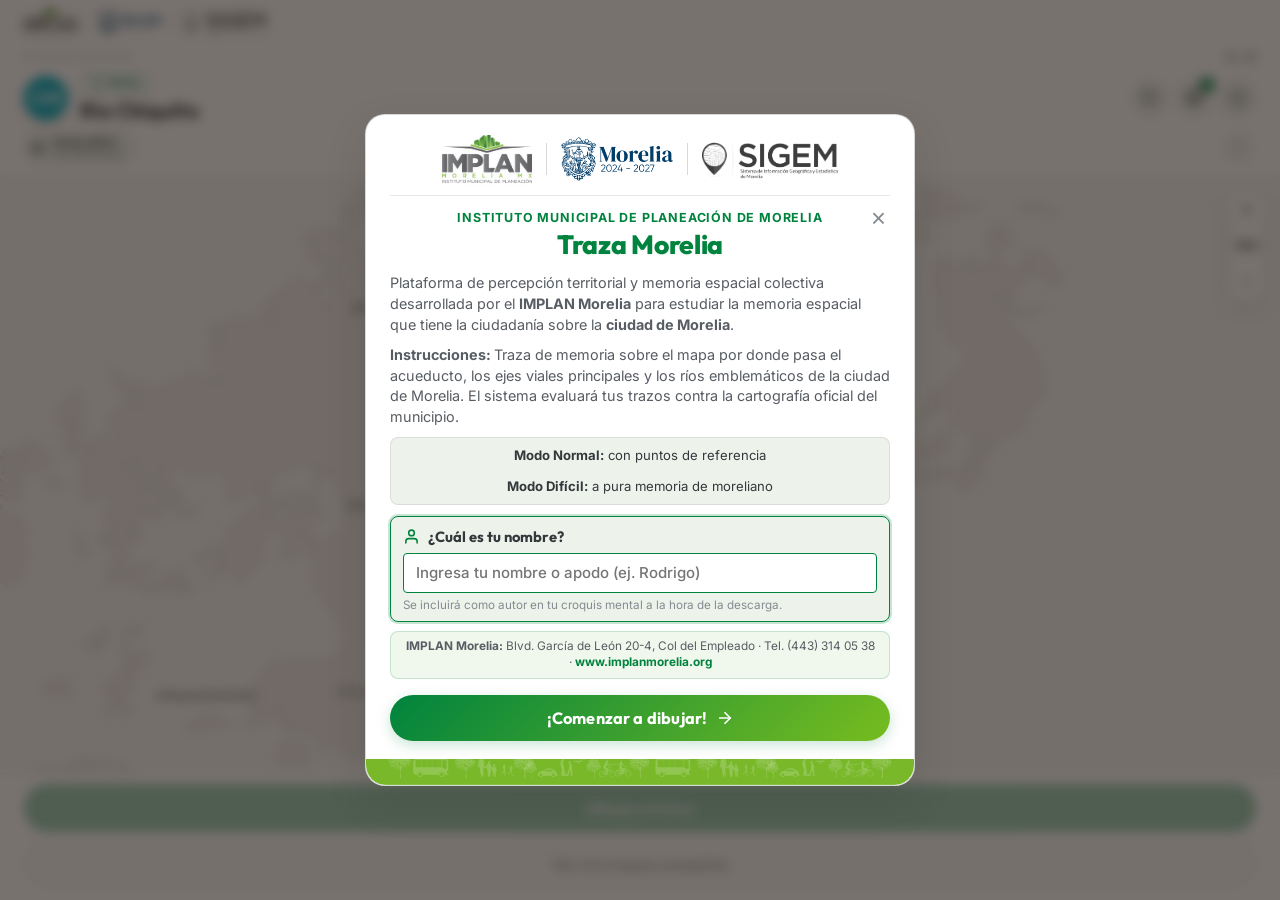
==== commit 1e8beeee: "Conectar webhookUrl oficial de Google Apps Script para Google Drive y Sheets" ====
--- a/static/index.html
+++ b/static/index.html
@@ -580,7 +580,7 @@
   <script>
     window.MORELIA_CONFIG = {
       // Pega aquí la URL de tu Webhook de Google Apps Script para sincronizar automáticamente a todos los visitantes
-      webhookUrl: ""
+      webhookUrl: "https://script.google.com/macros/s/AKfycby2FVH87ZTzoH_mHD1NuetA2fIBIApsAS8W74V_n2dMD_YfC61lPxa9nDkVn7LdU6KGBg/exec"
     };
   </script>
 
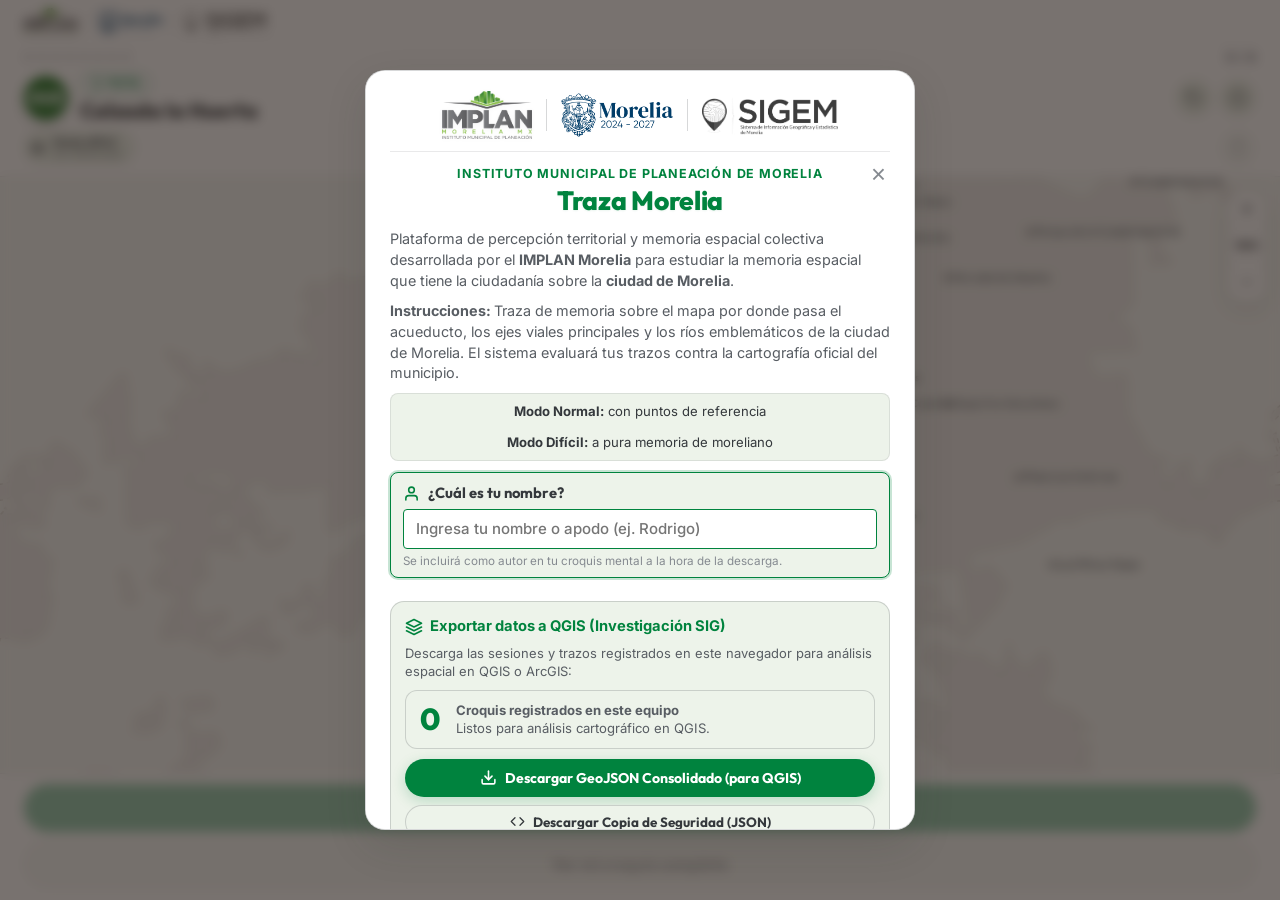
==== commit 36a64290: "Mover panel de exportacion QGIS dentro del modal de informacion y remover campo de webhook" ====
--- a/static/index.html
+++ b/static/index.html
@@ -80,18 +80,8 @@
               <polyline points="3 3 3 8 8 8"></polyline>
             </svg>
           </button>
-          <button id="qgis-admin-btn" class="icon-btn" type="button" aria-label="Estudio y exportación a QGIS"
-            title="Datos del Estudio / Exportar a QGIS">
-            <svg width="18" height="18" viewBox="0 0 24 24" fill="none" stroke="currentColor" stroke-width="2"
-              stroke-linecap="round" stroke-linejoin="round">
-              <polygon points="12 2 2 7 12 12 22 7 12 2"></polygon>
-              <polyline points="2 17 12 22 22 17"></polyline>
-              <polyline points="2 12 12 17 22 12"></polyline>
-            </svg>
-            <span id="qgis-count-badge">0</span>
-          </button>
-          <button id="about-btn" class="icon-btn" type="button" aria-label="Información del proyecto"
-            title="Información">
+          <button id="about-btn" class="icon-btn" type="button" aria-label="Información del proyecto y exportación"
+            title="Información y exportación de datos">
             <svg width="18" height="18" viewBox="0 0 24 24" fill="none" stroke="currentColor" stroke-width="2"
               stroke-linecap="round" stroke-linejoin="round">
               <circle cx="12" cy="12" r="10"></circle>
@@ -426,6 +416,68 @@
           <span class="welcome-name-hint">Se incluirá como autor en tu croquis mental a la hora de la descarga.</span>
         </div>
 
+        <!-- EXPORTACIÓN DE DATOS A QGIS (INVESTIGACIÓN Y SIG) -->
+        <div class="about-qgis-section"
+          style="margin-top: 14px; padding: 14px; background: var(--bg-elevated); border: 1px solid var(--border-medium); border-radius: var(--radius-md);">
+          <div
+            style="font-weight: 700; color: var(--implan-green); font-size: 0.92rem; display: flex; align-items: center; gap: 7px; margin-bottom: 6px;">
+            <svg width="18" height="18" viewBox="0 0 24 24" fill="none" stroke="currentColor" stroke-width="2.2"
+              stroke-linecap="round" stroke-linejoin="round">
+              <polygon points="12 2 2 7 12 12 22 7 12 2"></polygon>
+              <polyline points="2 17 12 22 22 17"></polyline>
+              <polyline points="2 12 12 17 22 12"></polyline>
+            </svg>
+            <span>Exportar datos a QGIS (Investigación SIG)</span>
+          </div>
+          <p style="font-size: 0.81rem; color: var(--text-secondary); margin-bottom: 10px; line-height: 1.4;">
+            Descarga las sesiones y trazos registrados en este navegador para análisis espacial en QGIS o ArcGIS:
+          </p>
+
+          <div class="qgis-stats-box" style="margin: 6px 0 10px; padding: 10px 14px;">
+            <div class="qgis-stats-number" id="qgis-modal-count" style="font-size: 1.9rem;">0</div>
+            <div class="qgis-stats-label" style="font-size: 0.82rem;">
+              <strong>Croquis registrados en este equipo</strong><br>
+              Listos para análisis cartográfico en QGIS.
+            </div>
+          </div>
+
+          <div class="qgis-actions-list" style="gap: 8px; margin-top: 8px;">
+            <button id="exportar-qgis-btn" class="pill-btn primary" type="button"
+              style="padding: 10px 14px; font-size: 0.88rem; width: 100%; justify-content: center;">
+              <svg width="17" height="17" viewBox="0 0 24 24" fill="none" stroke="currentColor" stroke-width="2.2"
+                stroke-linecap="round" stroke-linejoin="round">
+                <path d="M21 15v4a2 2 0 0 1-2 2H5a2 2 0 0 1-2-2v-4"></path>
+                <polyline points="7 10 12 15 17 10"></polyline>
+                <line x1="12" y1="15" x2="12" y2="3"></line>
+              </svg>
+              <span>Descargar GeoJSON Consolidado (para QGIS)</span>
+            </button>
+            <button id="exportar-json-btn" class="pill-btn secondary" type="button"
+              style="padding: 8px 14px; font-size: 0.84rem; width: 100%; justify-content: center;">
+              <svg width="15" height="15" viewBox="0 0 24 24" fill="none" stroke="currentColor" stroke-width="2"
+                stroke-linecap="round" stroke-linejoin="round">
+                <polyline points="16 18 22 12 16 6"></polyline>
+                <polyline points="8 6 2 12 8 18"></polyline>
+              </svg>
+              <span>Descargar Copia de Seguridad (JSON)</span>
+            </button>
+            <button id="limpiar-qgis-btn" class="pill-btn ghost" type="button"
+              style="color: #c45b43; padding: 6px 12px; font-size: 0.78rem; width: 100%; justify-content: center;">
+              <svg width="15" height="15" viewBox="0 0 24 24" fill="none" stroke="currentColor" stroke-width="2"
+                stroke-linecap="round" stroke-linejoin="round">
+                <polyline points="3 6 5 6 21 6"></polyline>
+                <path d="M19 6v14a2 2 0 0 1-2 2H7a2 2 0 0 1-2-2V6m3 0V4a2 2 0 0 1 2-2h4a2 2 0 0 1 2 2v2"></path>
+              </svg>
+              <span>Vaciar base de datos local</span>
+            </button>
+          </div>
+
+          <div class="qgis-qgis-hint" style="margin-top: 10px; font-size: 0.78rem; padding: 8px 12px;">
+            <strong>Tip SIG:</strong> Arrastra el archivo <code>.geojson</code> directamente al lienzo de
+            <strong>QGIS</strong> para visualizar todas las líneas trazadas, filtrar por participante o generar mapas de calor.
+          </div>
+        </div>
+
         <div class="about-contact-box">
           <span><strong>IMPLAN Morelia:</strong> Blvd. García de León 20-4, Col del Empleado · Tel. (443) 314 05 38 · <a
               href="https://www.implanmorelia.org" target="_blank" rel="noopener">www.implanmorelia.org</a></span>
@@ -443,84 +495,6 @@
       </div>
       <div class="modal-bottom-mobility">
         <img src="./img/cenefa_movilidad.png" alt="Movilidad Sustentable" class="modal-mobility-banner" />
-      </div>
-    </div>
-  </div>
-
-  <!-- MODAL ESTUDIO / EXPORTACIÓN QGIS (INDEXEDDB) -->
-  <div id="qgis-modal" class="modal" hidden role="dialog" aria-modal="true" aria-labelledby="qgis-modal-title">
-    <div class="modal-backdrop" aria-hidden="true"></div>
-    <div class="modal-content qgis-modal-content">
-      <div class="modal-header">
-        <div class="welcome-header-titles">
-          <span class="welcome-kicker">IMPLAN Morelia · Datos del Estudio</span>
-          <h3 id="qgis-modal-title">Memoria Espacial Colectiva</h3>
-        </div>
-        <button class="modal-close-btn qgis-close-btn" type="button" aria-label="Cerrar modal">&times;</button>
-      </div>
-      <div class="modal-body">
-        <p>Los croquis trazados en este dispositivo se almacenan en la memoria local del navegador
-          (<strong>IndexedDB</strong>) de forma 100% offline.</p>
-
-        <div class="qgis-stats-box">
-          <div class="qgis-stats-number" id="qgis-modal-count">0</div>
-          <div class="qgis-stats-label">
-            <strong>Croquis registrados</strong><br>
-            Listos para análisis cartográfico en QGIS o ArcGIS.
-          </div>
-        </div>
-
-        <div class="qgis-actions-list">
-          <button id="exportar-qgis-btn" class="pill-btn primary" type="button">
-            <svg width="18" height="18" viewBox="0 0 24 24" fill="none" stroke="currentColor" stroke-width="2.2"
-              stroke-linecap="round" stroke-linejoin="round">
-              <path d="M21 15v4a2 2 0 0 1-2 2H5a2 2 0 0 1-2-2v-4"></path>
-              <polyline points="7 10 12 15 17 10"></polyline>
-              <line x1="12" y1="15" x2="12" y2="3"></line>
-            </svg>
-            <span>Descargar GeoJSON Consolidado (para QGIS)</span>
-          </button>
-          <button id="exportar-json-btn" class="pill-btn secondary" type="button">
-            <svg width="16" height="16" viewBox="0 0 24 24" fill="none" stroke="currentColor" stroke-width="2"
-              stroke-linecap="round" stroke-linejoin="round">
-              <polyline points="16 18 22 12 16 6"></polyline>
-              <polyline points="8 6 2 12 8 18"></polyline>
-            </svg>
-            <span>Descargar Copia de Seguridad (JSON)</span>
-          </button>
-          <button id="limpiar-qgis-btn" class="pill-btn ghost" type="button" style="color: #c45b43;">
-            <svg width="16" height="16" viewBox="0 0 24 24" fill="none" stroke="currentColor" stroke-width="2"
-              stroke-linecap="round" stroke-linejoin="round">
-              <polyline points="3 6 5 6 21 6"></polyline>
-              <path d="M19 6v14a2 2 0 0 1-2 2H7a2 2 0 0 1-2-2V6m3 0V4a2 2 0 0 1 2-2h4a2 2 0 0 1 2 2v2"></path>
-            </svg>
-            <span>Vaciar base de datos local</span>
-          </button>
-        </div>
-
-        <div class="qgis-qgis-hint">
-          <strong>Tip SIG:</strong> Arrastra el archivo <code>.geojson</code> descargado directamente al lienzo de
-          <strong>QGIS</strong> para visualizar todas las líneas trazadas, filtrar por participante o generar mapas de
-          calor con las capas oficiales.
-        </div>
-
-        <!-- CONFIGURACIÓN DE SINCRONIZACIÓN EN LA NUBE (GOOGLE DRIVE & SHEETS) -->
-        <div class="qgis-webhook-section" style="margin-top: 18px; padding: 14px; background: #edf3ea; border: 1px solid rgba(0, 131, 62, 0.2); border-radius: 12px;">
-          <div style="font-weight: 700; color: #00833e; margin-bottom: 6px; font-size: 0.9rem; display: flex; align-items: center; gap: 6px;">
-            <svg width="18" height="18" viewBox="0 0 24 24" fill="none" stroke="currentColor" stroke-width="2.2" stroke-linecap="round" stroke-linejoin="round">
-              <path d="M18 10h-1.26A8 8 0 1 0 9 20h9a5 5 0 0 0 0-10z"></path>
-            </svg>
-            <span>Sincronización en la Nube (Google Drive & Sheets)</span>
-          </div>
-          <p style="font-size: 0.8rem; color: #585d63; margin-bottom: 10px; line-height: 1.4;">
-            Pega aquí la URL de tu <strong>Google Apps Script Webhook</strong> para recibir automáticamente las sesiones en Google Sheets y guardar los archivos GeoJSON en Google Drive:
-          </p>
-          <div style="display: flex; gap: 8px;">
-            <input type="url" id="webhook-url-input" placeholder="https://script.google.com/macros/s/.../exec" style="flex: 1; padding: 8px 12px; border: 1px solid #ced4da; border-radius: 8px; font-size: 0.82rem; font-family: monospace;" />
-            <button id="guardar-webhook-btn" class="pill-btn primary" type="button" style="padding: 6px 14px; font-size: 0.82rem; white-space: nowrap;">Guardar</button>
-          </div>
-          <span id="webhook-status-msg" style="font-size: 0.75rem; color: #00833e; margin-top: 6px; display: block;"></span>
-        </div>
       </div>
     </div>
   </div>
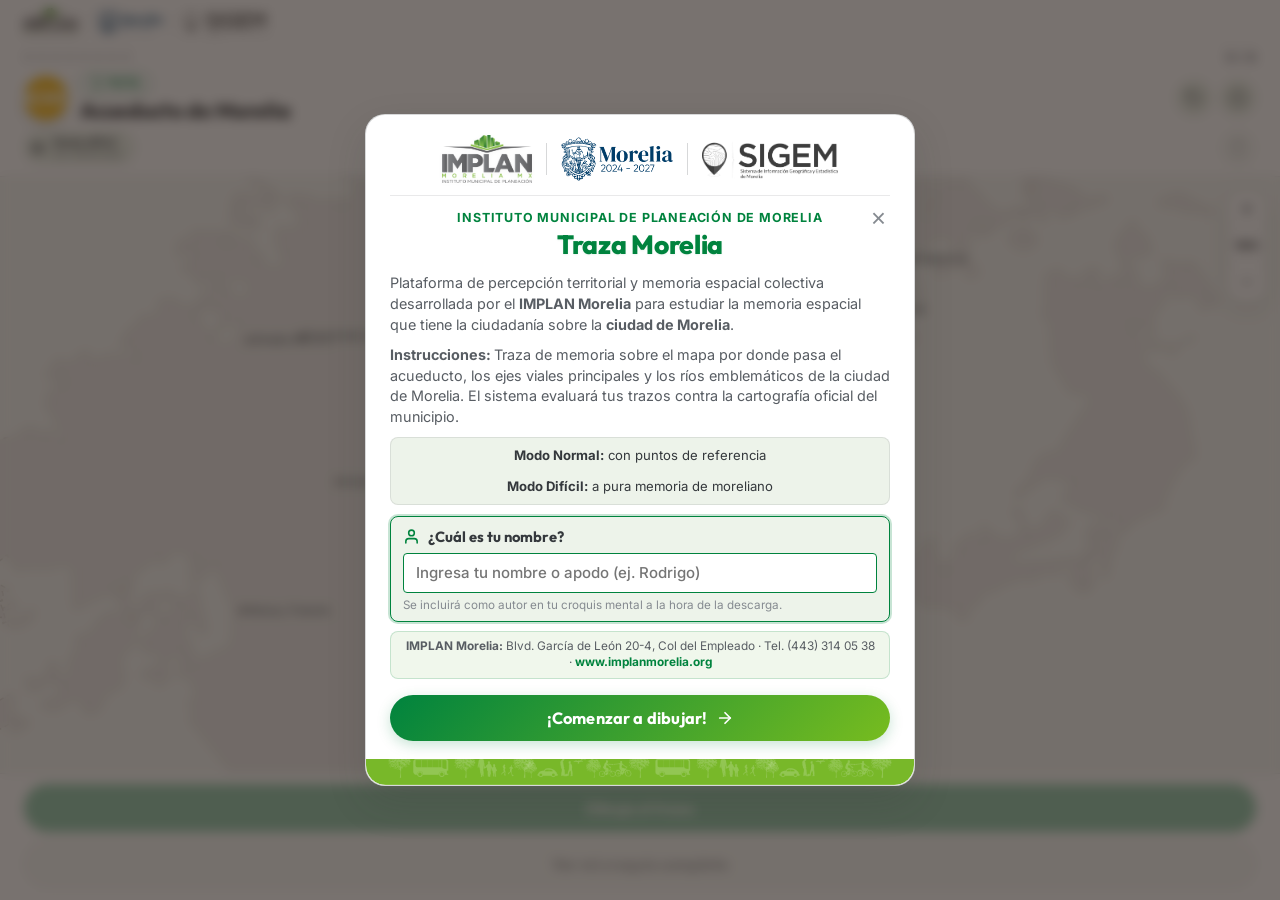
==== commit cd94f3d0: "Ocultar temporalmente seccion de exportacion QGIS manteniendo sincronizacion activa a Google Drive" ====
--- a/static/index.html
+++ b/static/index.html
@@ -80,8 +80,8 @@
               <polyline points="3 3 3 8 8 8"></polyline>
             </svg>
           </button>
-          <button id="about-btn" class="icon-btn" type="button" aria-label="Información del proyecto y exportación"
-            title="Información y exportación de datos">
+          <button id="about-btn" class="icon-btn" type="button" aria-label="Información del proyecto"
+            title="Información">
             <svg width="18" height="18" viewBox="0 0 24 24" fill="none" stroke="currentColor" stroke-width="2"
               stroke-linecap="round" stroke-linejoin="round">
               <circle cx="12" cy="12" r="10"></circle>
@@ -416,9 +416,9 @@
           <span class="welcome-name-hint">Se incluirá como autor en tu croquis mental a la hora de la descarga.</span>
         </div>
 
-        <!-- EXPORTACIÓN DE DATOS A QGIS (INVESTIGACIÓN Y SIG) -->
-        <div class="about-qgis-section"
-          style="margin-top: 14px; padding: 14px; background: var(--bg-elevated); border: 1px solid var(--border-medium); border-radius: var(--radius-md);">
+        <!-- EXPORTACIÓN DE DATOS A QGIS (DESACTIVADO / OCULTO TEMPORALMENTE) -->
+        <div class="about-qgis-section" id="about-qgis-section" hidden
+          style="display: none; margin-top: 14px; padding: 14px; background: var(--bg-elevated); border: 1px solid var(--border-medium); border-radius: var(--radius-md);">
           <div
             style="font-weight: 700; color: var(--implan-green); font-size: 0.92rem; display: flex; align-items: center; gap: 7px; margin-bottom: 6px;">
             <svg width="18" height="18" viewBox="0 0 24 24" fill="none" stroke="currentColor" stroke-width="2.2"
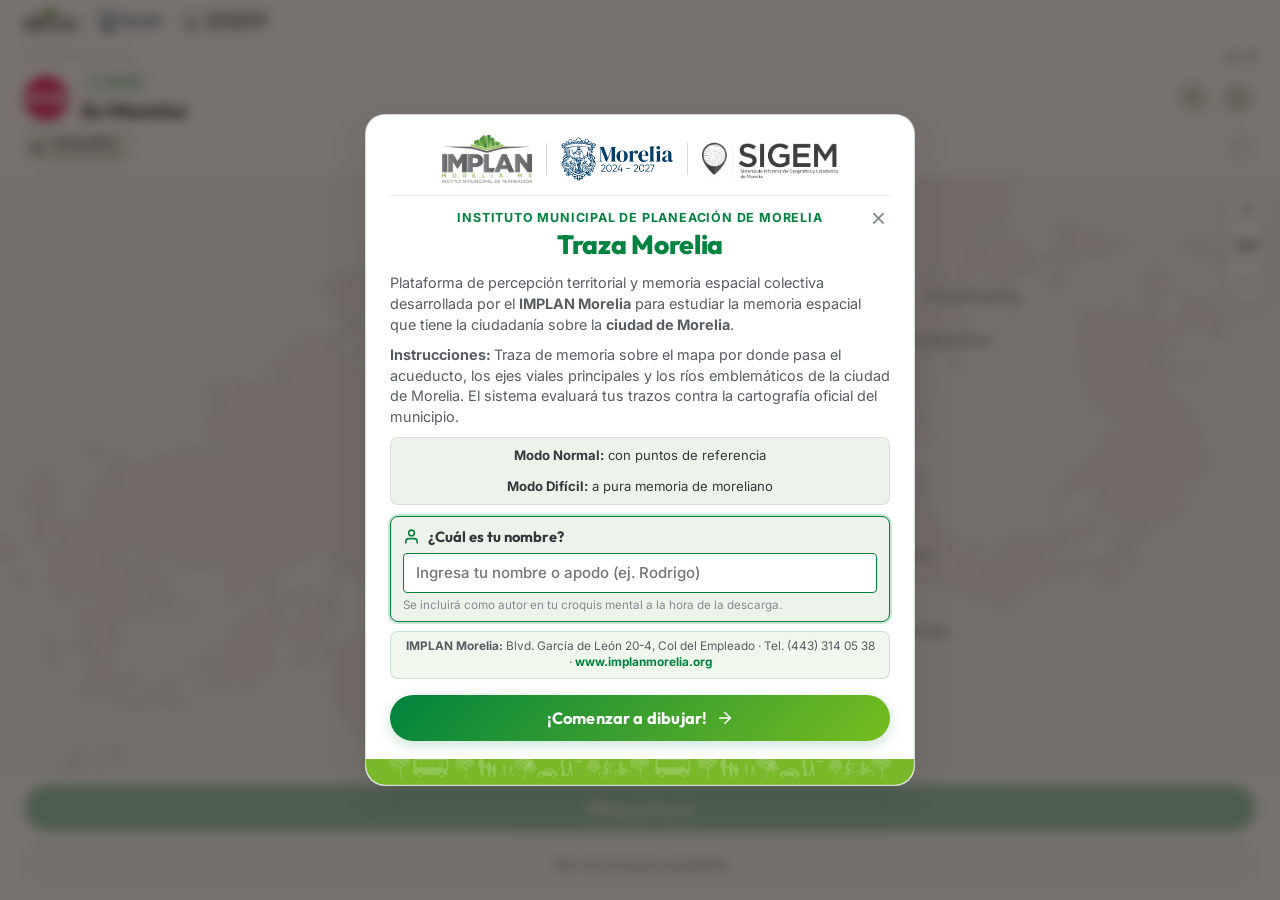
==== commit be27e383: "Mejorar responsividad movil y de escritorio, navegacion del mapa con paneo/pinch-zoom y tarjeta de c" ====
--- a/static/index.html
+++ b/static/index.html
@@ -145,33 +145,44 @@
         </g>
       </svg>
 
-      <!-- TARJETA LATERAL DE REVELADO Y PUNTAJE (A LA IZQUIERDA) -->
+      <!-- TARJETA INFERIOR DE CALIFICACIÓN Y REVELADO (BOTTOM DOCK) -->
       <div id="reveal-banner" role="dialog" aria-labelledby="reveal-tier" aria-live="polite">
-        <div class="reveal-content">
-          <div class="reveal-header">
+        <div class="reveal-dock-header" id="reveal-dock-header">
+          <div class="reveal-score-badge">
+            <span id="reveal-score">0</span>
+            <span class="reveal-pts">pts</span>
+          </div>
+          <div class="reveal-tier-wrap">
             <span id="reveal-hard-label" class="reveal-hard-label" hidden>MODO DIFÍCIL</span>
             <span id="reveal-tier" class="reveal-tier">Moreliano de Cepa</span>
           </div>
-          <div class="reveal-score-wrap">
-            <span id="reveal-score">0</span>
-            <span class="reveal-pts">/100</span>
-          </div>
+          <button id="reveal-toggle-btn" class="reveal-toggle-btn" type="button" aria-expanded="true"
+            title="Minimizar / Explorar mapa completo">
+            <span class="toggle-text-hide">Ver mapa</span>
+            <span class="toggle-text-show">Ver puntaje</span>
+            <svg class="toggle-chevron" width="14" height="14" viewBox="0 0 24 24" fill="none" stroke="currentColor"
+              stroke-width="2.2" stroke-linecap="round" stroke-linejoin="round">
+              <polyline points="6 9 12 15 18 9"></polyline>
+            </svg>
+          </button>
+        </div>
+        <div class="reveal-dock-body" id="reveal-dock-body">
           <div class="reveal-phrase-box">
-            <svg class="quote-icon" width="22" height="22" viewBox="0 0 24 24" fill="currentColor">
+            <svg class="quote-icon" width="18" height="18" viewBox="0 0 24 24" fill="currentColor">
               <path
                 d="M14.017 21v-7.391c0-5.704 3.731-9.57 8.983-10.609l.995 2.151c-2.432.917-3.995 3.638-3.995 5.849h4v10h-9.983zm-14.017 0v-7.391c0-5.704 3.748-9.57 9-10.609l.996 2.151c-2.433.917-3.996 3.638-3.996 5.849h3.983v10h-9.983z" />
             </svg>
             <p id="reveal-phrase" class="reveal-phrase">Cálculo de similitud espacial...</p>
           </div>
-        </div>
-        <button id="reveal-next" class="pill-btn highlight reveal-next-btn" type="button">
-          <span class="reveal-next-text">Siguiente elemento</span>
-          <svg class="reveal-next-arrow" width="18" height="18" viewBox="0 0 24 24" fill="none" stroke="currentColor"
-            stroke-width="2.3" stroke-linecap="round" stroke-linejoin="round">
-            <line x1="5" y1="12" x2="19" y2="12"></line>
-            <polyline points="12 5 19 12 12 19"></polyline>
-          </svg>
-        </button>
+          <button id="reveal-next" class="pill-btn highlight reveal-next-btn" type="button">
+            <span class="reveal-next-text">Siguiente elemento</span>
+            <svg class="reveal-next-arrow" width="18" height="18" viewBox="0 0 24 24" fill="none" stroke="currentColor"
+              stroke-width="2.3" stroke-linecap="round" stroke-linejoin="round">
+              <line x1="5" y1="12" x2="19" y2="12"></line>
+              <polyline points="12 5 19 12 12 19"></polyline>
+            </svg>
+          </button>
+        </div>
       </div>
 
       <!-- CONTROLES DE ZOOM FLOTANTES -->
--- a/static/style.css
+++ b/static/style.css
@@ -636,124 +636,191 @@
   50% { transform: translateX(-50%) scale(1.02); opacity: 1; }
 }
 
-/* Tarjeta Lateral de Revelado y Puntaje (A la Izquierda) */
+/* ==========================================================================
+   TARJETA INFERIOR DE CALIFICACIÓN Y REVELADO (BOTTOM DOCK)
+   Ubicada en la parte inferior, compacta y no invasiva, dejando el mapa visible
+   ========================================================================== */
 #reveal-banner {
   position: absolute;
-  top: 20px;
-  left: 20px;
-  bottom: auto;
-  right: auto;
-  width: 380px;
-  max-width: calc(100% - 40px);
-  max-height: calc(100% - 40px);
-  overflow-y: auto;
+  bottom: 12px;
+  left: 50%;
+  transform: translateX(-50%) translateY(calc(100% + 30px));
+  width: calc(100% - 24px);
+  max-width: 640px;
   background: var(--bg-surface-translucent);
-  backdrop-filter: blur(16px);
-  -webkit-backdrop-filter: blur(16px);
+  backdrop-filter: blur(18px);
+  -webkit-backdrop-filter: blur(18px);
   border: 1px solid var(--border-medium);
   border-radius: var(--radius-lg);
-  padding: 22px;
+  padding: 12px 16px;
   box-shadow: 0 16px 36px -8px rgba(0, 0, 0, 0.22), 0 4px 14px rgba(0, 0, 0, 0.08);
   display: flex;
   flex-direction: column;
-  gap: 16px;
-  transform: translateX(calc(-100% - 35px));
+  gap: 8px;
   opacity: 0;
   pointer-events: none;
-  transition: transform 0.4s cubic-bezier(0.16, 1, 0.3, 1), opacity 0.32s ease;
+  transition: transform 0.35s cubic-bezier(0.16, 1, 0.3, 1), opacity 0.25s ease, max-height 0.3s ease;
   z-index: 30;
 }
 
 #reveal-banner.visible {
-  transform: translateX(0);
+  transform: translateX(-50%) translateY(0);
   opacity: 1;
   pointer-events: auto;
 }
 
-.reveal-content {
-  display: flex;
-  flex-direction: column;
-  gap: 12px;
-}
-
-.reveal-header {
+/* Ocultar barra inferior estándar durante el revelado para maximizar el mapa */
+body.reveal-active #bottom-cta {
+  display: none !important;
+}
+
+.reveal-dock-header {
   display: flex;
   align-items: center;
   justify-content: space-between;
   gap: 10px;
-  border-bottom: 1px solid var(--border-subtle);
-  padding-bottom: 8px;
+}
+
+.reveal-score-badge {
+  display: inline-flex;
+  align-items: baseline;
+  gap: 3px;
+  background: var(--bg-elevated);
+  border: 1.5px solid var(--implan-green);
+  border-radius: var(--radius-sm);
+  padding: 2px 8px;
+  flex-shrink: 0;
+}
+
+#reveal-score {
+  font-family: var(--font-display);
+  font-size: 1.65rem;
+  font-weight: 800;
+  line-height: 1;
+  color: var(--implan-green);
+  letter-spacing: -0.5px;
+}
+
+.reveal-pts {
+  font-family: var(--font-display);
+  font-size: 0.76rem;
+  font-weight: 700;
+  color: var(--text-secondary);
+  text-transform: uppercase;
+}
+
+.reveal-tier-wrap {
+  display: flex;
+  align-items: center;
+  gap: 8px;
+  flex: 1;
+  min-width: 0;
 }
 
 .reveal-hard-label {
   background: #e63946;
   color: #fff;
-  font-size: 0.68rem;
+  font-size: 0.65rem;
   font-weight: 800;
-  padding: 2px 7px;
+  padding: 2px 6px;
   border-radius: 4px;
-  letter-spacing: 0.6px;
+  letter-spacing: 0.5px;
   text-transform: uppercase;
+  flex-shrink: 0;
 }
 
 .reveal-tier {
   font-family: var(--font-display);
-  font-size: 1.05rem;
+  font-size: 1.02rem;
   font-weight: 800;
   color: var(--cantera-rosa-dark);
   letter-spacing: -0.2px;
-}
-
-.reveal-score-wrap {
-  display: flex;
-  align-items: baseline;
-  gap: 6px;
-}
-
-#reveal-score {
-  font-family: var(--font-display);
-  font-size: 3.4rem;
-  font-weight: 800;
-  line-height: 1;
+  white-space: nowrap;
+  overflow: hidden;
+  text-overflow: ellipsis;
+}
+
+.reveal-toggle-btn {
+  display: inline-flex;
+  align-items: center;
+  gap: 4px;
+  background: var(--bg-elevated);
+  border: 1px solid var(--border-subtle);
+  border-radius: var(--radius-pill);
+  padding: 3px 9px;
+  font-family: var(--font-display);
+  font-size: 0.72rem;
+  font-weight: 600;
+  color: var(--text-secondary);
+  cursor: pointer;
+  transition: all 0.2s ease;
+  flex-shrink: 0;
+}
+
+.reveal-toggle-btn:hover {
+  background: var(--bg-surface);
   color: var(--text-primary);
-  letter-spacing: -1.5px;
-}
-
-.reveal-pts {
-  font-family: var(--font-display);
-  font-size: 1.3rem;
-  font-weight: 600;
-  color: var(--text-muted);
+}
+
+.toggle-chevron {
+  transition: transform 0.25s ease;
+}
+
+.toggle-text-show { display: none; }
+.toggle-text-hide { display: inline; }
+
+/* Estado Minimizado */
+#reveal-banner.is-minimized .toggle-chevron {
+  transform: rotate(180deg);
+}
+
+#reveal-banner.is-minimized .toggle-text-hide { display: none; }
+#reveal-banner.is-minimized .toggle-text-show { display: inline; }
+
+#reveal-banner.is-minimized .reveal-dock-body {
+  max-height: 0;
+  opacity: 0;
+  overflow: hidden;
+  margin: 0;
+  padding: 0;
+  pointer-events: none;
+}
+
+.reveal-dock-body {
+  display: flex;
+  flex-direction: column;
+  gap: 8px;
+  transition: max-height 0.3s ease, opacity 0.25s ease;
+  max-height: 250px;
+  opacity: 1;
 }
 
 .reveal-phrase-box {
   position: relative;
   background: var(--bg-elevated);
   border: 1px solid var(--border-subtle);
-  border-left: 4px solid var(--cantera-rosa);
-  border-radius: 0 var(--radius-md) var(--radius-md) 0;
-  padding: 14px 16px;
-  box-shadow: inset 0 1px 2px rgba(0, 0, 0, 0.02);
+  border-left: 3.5px solid var(--cantera-rosa);
+  border-radius: 0 var(--radius-sm) var(--radius-sm) 0;
+  padding: 7px 12px;
+  display: flex;
+  align-items: center;
+  gap: 8px;
 }
 
 .quote-icon {
-  position: absolute;
-  top: 10px;
-  right: 12px;
   color: var(--cantera-rosa);
-  opacity: 0.25;
-  pointer-events: none;
+  opacity: 0.3;
+  flex-shrink: 0;
 }
 
 .reveal-phrase {
   font-family: var(--font-display);
-  font-size: 1.15rem;
+  font-size: 0.88rem;
   font-weight: 600;
   font-style: italic;
   color: var(--text-primary);
-  line-height: 1.45;
+  line-height: 1.35;
   margin: 0;
-  padding-right: 18px;
 }
 
 .header-actions {
@@ -794,6 +861,31 @@
 
 .reveal-next-btn:hover .reveal-next-arrow {
   transform: translateX(3px);
+}
+
+@media (min-width: 640px) {
+  #reveal-banner {
+    bottom: 16px;
+    padding: 10px 18px;
+    max-width: 680px;
+    gap: 10px;
+  }
+  .reveal-dock-body {
+    flex-direction: row;
+    align-items: center;
+    gap: 12px;
+  }
+  .reveal-phrase-box {
+    flex: 1;
+    min-height: 44px;
+    margin: 0;
+  }
+  .reveal-next-btn {
+    width: auto;
+    white-space: nowrap;
+    padding: 11px 22px;
+    flex-shrink: 0;
+  }
 }
 
 /* ==========================================================================
@@ -1670,6 +1762,8 @@
 
 /* ==========================================================================
    RESPONSIVIDAD
+/* ==========================================================================
+   RESPONSIVIDAD AVANZADA (MÓVILES, TABLETS Y ESCRITORIO)
    ========================================================================== */
 @media (min-width: 600px) {
   #top-strip {
@@ -1681,30 +1775,148 @@
     padding-right: 24px;
   }
   #reveal-banner {
-    top: 24px;
-    left: 24px;
-    width: 390px;
-    transform: translateX(calc(-100% - 35px));
-  }
-  #reveal-banner.visible {
-    transform: translateX(0);
+    bottom: 16px;
+    padding: 12px 18px;
+    border-radius: var(--radius-lg);
+  }
+  .reveal-dock-body {
+    flex-direction: row;
+    align-items: center;
+    gap: 12px;
+  }
+  .reveal-phrase-box {
+    flex: 1;
+  }
+  .reveal-next-btn {
+    width: auto;
+    min-width: 190px;
+    height: 44px;
+    flex-shrink: 0;
   }
 }
 
 @media (max-width: 480px) {
+  #top-strip {
+    padding-left: 12px;
+    padding-right: 12px;
+    padding-top: calc(env(safe-area-inset-top, 0px) + 6px);
+    gap: 6px;
+  }
+
+  .implan-logo-header {
+    height: 22px;
+  }
+  .implan-escudo-header {
+    height: 20px;
+  }
+  .implan-sigem-header {
+    height: 19px;
+  }
+  .implan-tagline {
+    font-size: 0.62rem;
+  }
+  .implan-subtag {
+    display: none;
+  }
+
+  #line-header {
+    gap: 9px;
+  }
+  .medallion {
+    width: 38px;
+    height: 38px;
+    font-size: 0.90rem;
+  }
+  .line-name {
+    font-size: 1.15rem;
+  }
+
+  #utility-row {
+    gap: 6px;
+  }
+  .hard-mode-toggle {
+    padding: 3px 8px 3px 5px;
+    gap: 5px;
+  }
+  .hard-toggle-main {
+    font-size: 0.70rem;
+  }
+  .hard-toggle-sub {
+    display: none;
+  }
+  .utility-row-right {
+    gap: 6px;
+  }
+  .utility-row-right .icon-btn {
+    width: 33px;
+    height: 33px;
+  }
+  .progress-dot {
+    width: 6px;
+    height: 6px;
+  }
+  #progress-indicator {
+    font-size: 0.75rem;
+  }
+
+  .zoom-controls {
+    right: 10px;
+    top: 10px;
+  }
+  .zoom-btn {
+    width: 34px;
+    height: 34px;
+  }
+
+  .draw-prompt {
+    top: 10px;
+    max-width: calc(100% - 95px);
+    font-size: 0.76rem;
+    padding: 5px 12px;
+  }
+
   #reveal-banner {
-    top: 12px;
-    left: 12px;
-    width: calc(100% - 24px);
-    max-width: 340px;
-    padding: 16px;
-    gap: 12px;
+    bottom: 8px;
+    width: calc(100% - 16px);
+    padding: 10px 12px calc(env(safe-area-inset-bottom, 0px) + 8px);
+    gap: 7px;
   }
   #reveal-score {
-    font-size: 2.8rem;
+    font-size: 1.5rem;
+  }
+  .reveal-tier {
+    font-size: 0.92rem;
   }
   .reveal-phrase {
-    font-size: 1.05rem;
+    font-size: 0.82rem;
+  }
+  .reveal-next-btn {
+    height: 42px;
+    font-size: 0.90rem;
+  }
+
+  #bottom-cta {
+    padding-left: 12px;
+    padding-right: 12px;
+    padding-bottom: calc(env(safe-area-inset-bottom, 0px) + 8px);
+    gap: 6px;
+  }
+  .pill-btn {
+    height: 45px;
+    font-size: 0.94rem;
+  }
+
+  .welcome-modal-content {
+    padding: 16px 14px 12px;
+  }
+  .welcome-implan-logo {
+    height: 38px;
+  }
+  .welcome-escudo-logo {
+    height: 34px;
+  }
+  .welcome-sigem-logo {
+    height: 32px;
   }
 }
 
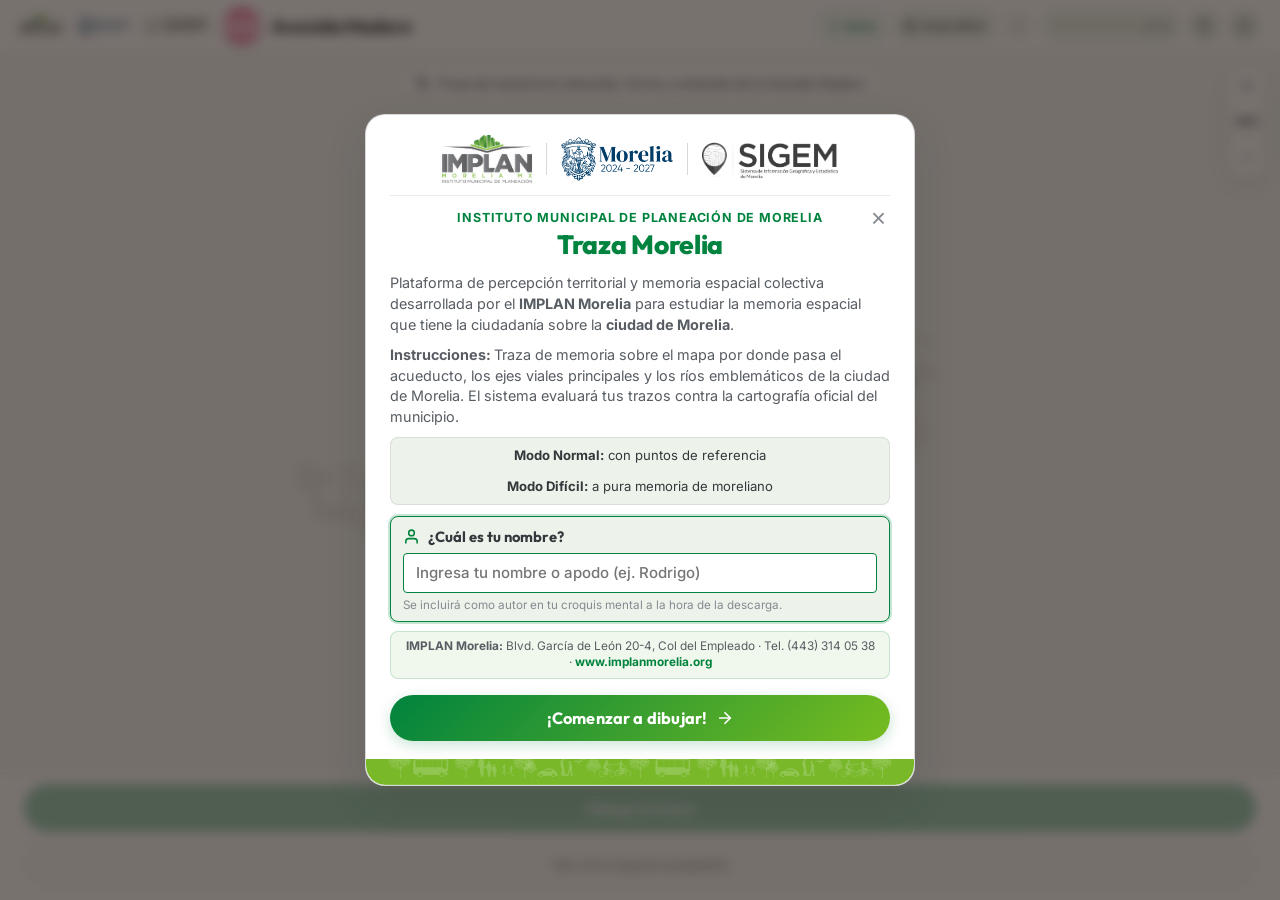
==== commit eb1ae953: "Optimizar barra de titulo continua a la derecha y ampliar presencia de tarjeta de calificacion con m" ====
--- a/static/index.html
+++ b/static/index.html
@@ -32,7 +32,7 @@
   </noscript>
 
   <div id="app">
-    <!-- BARRA SUPERIOR INSTITUCIONAL IMPLAN -->
+    <!-- BARRA SUPERIOR INSTITUCIONAL Y CONTROLES CONTINUOS -->
     <header id="top-strip">
       <div id="implan-top-bar">
         <div class="implan-brand">
@@ -41,78 +41,80 @@
           <img src="./img/escudo_morelia_clean.png" alt="Ayuntamiento de Morelia" class="implan-escudo-header" />
           <span class="implan-brand-divider" aria-hidden="true"></span>
           <img src="./img/sigem_gris.png" alt="SIGEM" class="implan-sigem-header" />
-
-
-        </div>
-      </div>
-
-      <div id="progress-row">
-        <div id="progress-dots" aria-hidden="true"></div>
-        <div id="progress-indicator">0 / 8</div>
-      </div>
-
-      <div id="line-header">
-        <div id="line-medallion" class="medallion">CHI</div>
-        <div class="line-label">
-          <div class="kicker-wrap">
-            <button id="pista-btn" class="pista-btn" type="button" aria-expanded="false"
-              title="Revelar pista geográfica">
-              <svg class="pista-icon" width="13" height="13" viewBox="0 0 24 24" fill="none" stroke="currentColor"
-                stroke-width="2.2" stroke-linecap="round" stroke-linejoin="round" aria-hidden="true">
-                <path d="M9 18h6"></path>
-                <path d="M10 22h4"></path>
-                <path
-                  d="M12 2a7 7 0 0 0-7 7c0 2.5 1.3 4.7 3.3 6 .4.3.7.8.7 1.3V17a1 1 0 0 0 1 1h4a1 1 0 0 0 1-1v-.7c0-.5.3-1 .7-1.3 2-1.3 3.3-3.5 3.3-6a7 7 0 0 0-7-7z">
-                </path>
-              </svg>
-              <span id="pista-btn-text">Pista</span>
-            </button>
-            <span class="kicker" id="line-kicker" hidden></span>
-          </div>
-          <div class="line-name" id="line-name">Cargando Morelia…</div>
-        </div>
-        <div class="header-actions">
-          <button id="reiniciar-btn" class="icon-btn" type="button" aria-label="Reiniciar croquis"
-            title="Reiniciar croquis completo">
-            <svg width="18" height="18" viewBox="0 0 24 24" fill="none" stroke="currentColor" stroke-width="2.2"
-              stroke-linecap="round" stroke-linejoin="round">
-              <path d="M3 12a9 9 0 1 0 9-9 9.75 9.75 0 0 0-6.74 2.74L3 8"></path>
-              <polyline points="3 3 3 8 8 8"></polyline>
+        </div>
+      </div>
+
+      <div id="line-header" class="header-continuous">
+        <div class="header-left">
+          <div id="line-medallion" class="medallion">CHI</div>
+          <div class="line-label">
+            <div class="line-name-row">
+              <span class="line-name" id="line-name">Cargando Morelia…</span>
+              <span class="kicker" id="line-kicker" hidden></span>
+            </div>
+          </div>
+        </div>
+
+        <div class="header-right-flow">
+          <button id="pista-btn" class="pista-btn" type="button" aria-expanded="false"
+            title="Revelar pista geográfica">
+            <svg class="pista-icon" width="13" height="13" viewBox="0 0 24 24" fill="none" stroke="currentColor"
+              stroke-width="2.2" stroke-linecap="round" stroke-linejoin="round" aria-hidden="true">
+              <path d="M9 18h6"></path>
+              <path d="M10 22h4"></path>
+              <path
+                d="M12 2a7 7 0 0 0-7 7c0 2.5 1.3 4.7 3.3 6 .4.3.7.8.7 1.3V17a1 1 0 0 0 1 1h4a1 1 0 0 0 1-1v-.7c0-.5.3-1 .7-1.3 2-1.3 3.3-3.5 3.3-6a7 7 0 0 0-7-7z">
+              </path>
             </svg>
+            <span id="pista-btn-text">Pista</span>
           </button>
-          <button id="about-btn" class="icon-btn" type="button" aria-label="Información del proyecto"
-            title="Información">
-            <svg width="18" height="18" viewBox="0 0 24 24" fill="none" stroke="currentColor" stroke-width="2"
-              stroke-linecap="round" stroke-linejoin="round">
-              <circle cx="12" cy="12" r="10"></circle>
-              <line x1="12" y1="16" x2="12" y2="12"></line>
-              <line x1="12" y1="8" x2="12.01" y2="8"></line>
-            </svg>
-          </button>
-        </div>
-      </div>
-
-      <div id="utility-row">
-        <button class="hard-mode-toggle" id="anchors-toggle" type="button" aria-pressed="false"
-          title="Alternar modo difícil a ciegas">
-          <span class="hard-toggle-stripes" aria-hidden="true">
-            <span></span><span></span><span></span>
-          </span>
-          <span class="hard-toggle-copy">
-            <span class="hard-toggle-main">Modo difícil</span>
-            <span class="hard-toggle-sub">Sin referencias</span>
-          </span>
-        </button>
-
-        <div class="utility-row-right">
-          <button id="borrar-btn" class="icon-btn" type="button" aria-label="Borrar trazo actual" disabled
-            title="Borrar trazo">
-            <svg width="18" height="18" viewBox="0 0 24 24" fill="none" stroke="currentColor" stroke-width="2"
-              stroke-linecap="round" stroke-linejoin="round">
-              <path d="M3 6h18"></path>
-              <path d="M19 6v14a2 2 0 0 1-2 2H7a2 2 0 0 1-2-2V6m3 0V4a2 2 0 0 1 2-2h4a2 2 0 0 1 2 2v2"></path>
-            </svg>
-          </button>
+
+          <div id="utility-row" class="utility-row-inline">
+            <button class="hard-mode-toggle" id="anchors-toggle" type="button" aria-pressed="false"
+              title="Alternar modo difícil a ciegas">
+              <span class="hard-toggle-stripes" aria-hidden="true">
+                <span></span><span></span><span></span>
+              </span>
+              <span class="hard-toggle-copy">
+                <span class="hard-toggle-main">Modo difícil</span>
+                <span class="hard-toggle-sub">Sin referencias</span>
+              </span>
+            </button>
+
+            <button id="borrar-btn" class="icon-btn" type="button" aria-label="Borrar trazo actual" disabled
+              title="Borrar trazo">
+              <svg width="17" height="17" viewBox="0 0 24 24" fill="none" stroke="currentColor" stroke-width="2"
+                stroke-linecap="round" stroke-linejoin="round">
+                <path d="M3 6h18"></path>
+                <path d="M19 6v14a2 2 0 0 1-2 2H7a2 2 0 0 1-2-2V6m3 0V4a2 2 0 0 1 2-2h4a2 2 0 0 1 2 2v2"></path>
+              </svg>
+            </button>
+          </div>
+
+          <div id="progress-row" class="progress-row-inline">
+            <div id="progress-dots" aria-hidden="true"></div>
+            <div id="progress-indicator">0 / 8</div>
+          </div>
+
+          <div class="header-actions">
+            <button id="reiniciar-btn" class="icon-btn" type="button" aria-label="Reiniciar croquis"
+              title="Reiniciar croquis completo">
+              <svg width="17" height="17" viewBox="0 0 24 24" fill="none" stroke="currentColor" stroke-width="2.2"
+                stroke-linecap="round" stroke-linejoin="round">
+                <path d="M3 12a9 9 0 1 0 9-9 9.75 9.75 0 0 0-6.74 2.74L3 8"></path>
+                <polyline points="3 3 3 8 8 8"></polyline>
+              </svg>
+            </button>
+            <button id="about-btn" class="icon-btn" type="button" aria-label="Información del proyecto"
+              title="Información">
+              <svg width="17" height="17" viewBox="0 0 24 24" fill="none" stroke="currentColor" stroke-width="2"
+                stroke-linecap="round" stroke-linejoin="round">
+                <circle cx="12" cy="12" r="10"></circle>
+                <line x1="12" y1="16" x2="12" y2="12"></line>
+                <line x1="12" y1="8" x2="12.01" y2="8"></line>
+              </svg>
+            </button>
+          </div>
         </div>
       </div>
     </header>
--- a/static/style.css
+++ b/static/style.css
@@ -108,11 +108,11 @@
   flex-shrink: 0;
   display: flex;
   flex-direction: column;
-  gap: 7px;
-  padding: calc(env(safe-area-inset-top, 0px) + 8px) 16px 10px;
+  gap: 4px;
+  padding: calc(env(safe-area-inset-top, 0px) + 6px) 16px 6px;
   background: var(--bg-surface-translucent);
-  backdrop-filter: blur(12px);
-  -webkit-backdrop-filter: blur(12px);
+  backdrop-filter: blur(14px);
+  -webkit-backdrop-filter: blur(14px);
   border-bottom: 1px solid var(--border-subtle);
   z-index: 20;
 }
@@ -120,20 +120,19 @@
 #implan-top-bar {
   display: flex;
   align-items: center;
-  justify-content: space-between;
-  padding-bottom: 4px;
+  justify-content: flex-start;
+  padding-bottom: 3px;
   border-bottom: 1px solid rgba(75, 79, 84, 0.08);
 }
 
 .implan-brand {
   display: flex;
   align-items: center;
-  gap: 10px;
-  flex-wrap: wrap;
+  gap: 8px;
 }
 
 .implan-logo-header {
-  height: 28px;
+  height: 22px;
   width: auto;
   object-fit: contain;
   filter: drop-shadow(0 1px 2px rgba(0, 0, 0, 0.04));
@@ -141,26 +140,26 @@
 
 .implan-brand-divider {
   width: 1px;
+  height: 16px;
+  background: var(--border-medium);
+}
+
+.implan-escudo-header {
   height: 20px;
-  background: var(--border-medium);
-}
-
-.implan-escudo-header {
-  height: 26px;
   width: auto;
   object-fit: contain;
   opacity: 0.9;
 }
 
 .implan-sigem-header {
-  height: 24px;
+  height: 18px;
   width: auto;
   object-fit: contain;
   opacity: 0.9;
 }
 
 .implan-geofest-header {
-  height: 24px;
+  height: 18px;
   width: auto;
   object-fit: contain;
   opacity: 0.9;
@@ -188,50 +187,30 @@
   color: var(--text-muted);
 }
 
-#progress-row {
+/* ==========================================================================
+   BARRA DE ESTADO / CONTROL CONTINUA (LINE-HEADER)
+   Todos los controles fluyen de manera continua hacia la derecha
+   ========================================================================== */
+#line-header.header-continuous {
   display: flex;
   align-items: center;
   justify-content: space-between;
   gap: 12px;
-}
-
-#progress-dots {
-  display: flex;
-  align-items: center;
-  gap: 6px;
-}
-
-.progress-dot {
-  width: 8px;
-  height: 8px;
-  border-radius: var(--radius-pill);
-  background: var(--border-medium);
-  transition: all 0.3s cubic-bezier(0.34, 1.56, 0.64, 1);
-}
-
-.progress-dot.filled {
-  background: var(--implan-green);
-  transform: scale(1.2);
-  box-shadow: 0 0 8px var(--implan-green-glow);
-}
-
-#progress-indicator {
-  font-family: var(--font-display);
-  font-size: 0.85rem;
-  font-weight: 700;
-  color: var(--text-muted);
-  letter-spacing: 0.5px;
-}
-
-#line-header {
-  display: flex;
-  align-items: center;
-  gap: 12px;
+  min-height: 40px;
+  width: 100%;
+}
+
+.header-left {
+  display: flex;
+  align-items: center;
+  gap: 10px;
+  flex-shrink: 0;
+  min-width: 0;
 }
 
 .medallion {
-  width: 44px;
-  height: 44px;
+  width: 38px;
+  height: 38px;
   border-radius: var(--radius-pill);
   background-color: var(--line-color);
   color: var(--medallion-text);
@@ -240,92 +219,43 @@
   justify-content: center;
   font-family: var(--font-display);
   font-weight: 800;
-  font-size: 1.05rem;
-  box-shadow: 0 4px 12px rgba(0, 0, 0, 0.15);
+  font-size: 0.95rem;
+  box-shadow: 0 2px 8px rgba(0, 0, 0, 0.14);
   flex-shrink: 0;
   transition: all 0.3s ease;
 }
 
 .medallion.sm {
-  width: 32px;
-  height: 32px;
-  font-size: 0.78rem;
+  width: 30px;
+  height: 30px;
+  font-size: 0.74rem;
 }
 
 .line-label {
-  flex: 1;
   min-width: 0;
 }
 
-.kicker-wrap {
-  display: flex;
-  align-items: center;
-  flex-wrap: wrap;
-  gap: 6px;
-  margin-bottom: 3px;
-  min-height: 22px;
-}
-
-.pista-btn {
-  display: inline-flex;
-  align-items: center;
-  gap: 4px;
-  padding: 2px 9px;
-  font-family: var(--font-display);
-  font-size: 0.70rem;
-  font-weight: 700;
-  letter-spacing: 0.5px;
-  text-transform: uppercase;
-  border-radius: var(--radius-pill);
-  background: var(--bg-surface);
-  border: 1px dashed var(--implan-green);
-  color: var(--implan-green);
-  cursor: pointer;
-  transition: all 0.2s cubic-bezier(0.4, 0, 0.2, 1);
-  user-select: none;
-  line-height: 1.4;
-  flex-shrink: 0;
-}
-
-.pista-btn:hover {
-  background: var(--implan-green-tint);
-  border-style: solid;
-  transform: translateY(-1px);
-}
-
-.pista-btn.active {
-  background: var(--implan-green);
-  color: #ffffff;
-  border-style: solid;
-  border-color: var(--implan-green);
-  box-shadow: 0 2px 6px var(--implan-green-glow);
-}
-
-.pista-btn:disabled {
-  opacity: 0.45;
-  cursor: not-allowed;
-  border-color: var(--border-subtle);
-  color: var(--text-muted);
-  transform: none;
-  box-shadow: none;
-}
-
-.pista-icon {
-  flex-shrink: 0;
-}
-
-.kicker {
-  font-family: var(--font-display);
-  font-size: 0.75rem;
-  font-weight: 700;
-  text-transform: uppercase;
-  letter-spacing: 0.8px;
-  color: var(--text-muted);
+.line-name-row {
+  display: flex;
+  align-items: center;
+  gap: 8px;
+  min-width: 0;
+}
+
+.line-name {
+  font-family: var(--font-display);
+  font-size: 1.18rem;
+  font-weight: 800;
+  color: var(--text-primary);
+  white-space: nowrap;
+  overflow: hidden;
+  text-overflow: ellipsis;
+  line-height: 1.2;
 }
 
 #line-kicker {
   font-family: var(--font-body);
-  font-size: 0.75rem;
+  font-size: 0.72rem;
   font-weight: 600;
   text-transform: none;
   letter-spacing: normal;
@@ -336,7 +266,10 @@
   padding: 2px 8px;
   line-height: 1.35;
   animation: pistaAppear 0.22s ease-out;
-  word-break: break-word;
+  white-space: nowrap;
+  max-width: 280px;
+  overflow: hidden;
+  text-overflow: ellipsis;
 }
 
 #line-kicker[hidden] {
@@ -354,35 +287,90 @@
   }
 }
 
-.line-name {
-  font-family: var(--font-display);
-  font-size: 1.3rem;
-  font-weight: 800;
-  color: var(--text-primary);
-  white-space: nowrap;
-  overflow: hidden;
-  text-overflow: ellipsis;
-  line-height: 1.2;
-}
-
-#utility-row {
-  display: flex;
-  align-items: center;
-  justify-content: space-between;
+.header-right-flow {
+  display: flex;
+  align-items: center;
+  justify-content: flex-end;
   gap: 8px;
+  flex: 1;
+  min-width: 0;
+  overflow-x: auto;
+  scrollbar-width: none;
+  -ms-overflow-style: none;
+}
+
+.header-right-flow::-webkit-scrollbar {
+  display: none;
+}
+
+.pista-btn {
+  display: inline-flex;
+  align-items: center;
+  gap: 4px;
+  height: 32px;
+  padding: 0 10px;
+  font-family: var(--font-display);
+  font-size: 0.72rem;
+  font-weight: 700;
+  letter-spacing: 0.4px;
+  text-transform: uppercase;
+  border-radius: var(--radius-pill);
+  background: var(--bg-surface);
+  border: 1px dashed var(--implan-green);
+  color: var(--implan-green);
+  cursor: pointer;
+  transition: all 0.2s cubic-bezier(0.4, 0, 0.2, 1);
+  user-select: none;
+  flex-shrink: 0;
+}
+
+.pista-btn:hover {
+  background: var(--implan-green-tint);
+  border-style: solid;
+  transform: translateY(-1px);
+}
+
+.pista-btn.active {
+  background: var(--implan-green);
+  color: #ffffff;
+  border-style: solid;
+  border-color: var(--implan-green);
+  box-shadow: 0 2px 6px var(--implan-green-glow);
+}
+
+.pista-btn:disabled {
+  opacity: 0.45;
+  cursor: not-allowed;
+  border-color: var(--border-subtle);
+  color: var(--text-muted);
+  transform: none;
+  box-shadow: none;
+}
+
+.pista-icon {
+  flex-shrink: 0;
+}
+
+.utility-row-inline {
+  display: flex;
+  align-items: center;
+  gap: 6px;
+  flex-shrink: 0;
 }
 
 .hard-mode-toggle {
   display: flex;
   align-items: center;
-  gap: 8px;
+  gap: 6px;
   background: var(--bg-elevated);
   border: 1px solid var(--border-subtle);
   border-radius: var(--radius-pill);
-  padding: 4px 12px 4px 6px;
+  padding: 0 10px 0 7px;
+  height: 32px;
   cursor: pointer;
   color: var(--text-secondary);
-  transition: all 0.25s ease;
+  transition: all 0.2s ease;
+  flex-shrink: 0;
 }
 
 .hard-mode-toggle:hover {
@@ -400,7 +388,7 @@
   display: flex;
   flex-direction: column;
   gap: 2px;
-  width: 14px;
+  width: 12px;
 }
 
 .hard-toggle-stripes span {
@@ -418,25 +406,67 @@
 
 .hard-toggle-main {
   font-family: var(--font-display);
-  font-size: 0.75rem;
+  font-size: 0.72rem;
   font-weight: 700;
   line-height: 1;
+  white-space: nowrap;
 }
 
 .hard-toggle-sub {
-  font-size: 0.65rem;
-  opacity: 0.75;
-}
-
-.utility-row-right {
+  display: none;
+}
+
+.progress-row-inline {
   display: flex;
   align-items: center;
   gap: 8px;
+  background: var(--bg-elevated);
+  border: 1px solid var(--border-subtle);
+  border-radius: var(--radius-pill);
+  padding: 0 10px;
+  height: 32px;
+  flex-shrink: 0;
+}
+
+#progress-dots {
+  display: flex;
+  align-items: center;
+  gap: 5px;
+}
+
+.progress-dot {
+  width: 6px;
+  height: 6px;
+  border-radius: var(--radius-pill);
+  background: var(--border-medium);
+  transition: all 0.3s cubic-bezier(0.34, 1.56, 0.64, 1);
+}
+
+.progress-dot.filled {
+  background: var(--implan-green);
+  transform: scale(1.25);
+  box-shadow: 0 0 6px var(--implan-green-glow);
+}
+
+#progress-indicator {
+  font-family: var(--font-display);
+  font-size: 0.78rem;
+  font-weight: 700;
+  color: var(--text-muted);
+  letter-spacing: 0.3px;
+  white-space: nowrap;
+}
+
+.header-actions {
+  display: flex;
+  align-items: center;
+  gap: 6px;
+  flex-shrink: 0;
 }
 
 .icon-btn {
-  width: 36px;
-  height: 36px;
+  width: 32px;
+  height: 32px;
   border-radius: var(--radius-pill);
   border: 1px solid var(--border-subtle);
   background: var(--bg-elevated);
@@ -446,6 +476,7 @@
   justify-content: center;
   cursor: pointer;
   transition: all 0.2s ease;
+  flex-shrink: 0;
 }
 
 .icon-btn:hover:not(:disabled) {
@@ -462,6 +493,26 @@
 .icon-btn.active {
   color: var(--cantera-rosa);
   border-color: var(--cantera-rosa);
+}
+
+@media (min-width: 860px) {
+  #top-strip {
+    flex-direction: row;
+    align-items: center;
+    justify-content: space-between;
+    gap: 16px;
+    padding: 6px 20px;
+    min-height: 52px;
+  }
+  #implan-top-bar {
+    border-bottom: none;
+    padding-bottom: 0;
+    flex-shrink: 0;
+  }
+  #line-header.header-continuous {
+    flex: 1;
+    min-width: 0;
+  }
 }
 
 /* ==========================================================================
@@ -638,25 +689,25 @@
 
 /* ==========================================================================
    TARJETA INFERIOR DE CALIFICACIÓN Y REVELADO (BOTTOM DOCK)
-   Ubicada en la parte inferior, compacta y no invasiva, dejando el mapa visible
+   Ubicada en la parte inferior, generosa, prominente y con mensaje destacado
    ========================================================================== */
 #reveal-banner {
   position: absolute;
-  bottom: 12px;
+  bottom: 14px;
   left: 50%;
-  transform: translateX(-50%) translateY(calc(100% + 30px));
+  transform: translateX(-50%) translateY(calc(100% + 40px));
   width: calc(100% - 24px);
-  max-width: 640px;
+  max-width: 800px;
   background: var(--bg-surface-translucent);
-  backdrop-filter: blur(18px);
-  -webkit-backdrop-filter: blur(18px);
-  border: 1px solid var(--border-medium);
+  backdrop-filter: blur(20px);
+  -webkit-backdrop-filter: blur(20px);
+  border: 1.5px solid var(--border-medium);
   border-radius: var(--radius-lg);
-  padding: 12px 16px;
-  box-shadow: 0 16px 36px -8px rgba(0, 0, 0, 0.22), 0 4px 14px rgba(0, 0, 0, 0.08);
-  display: flex;
-  flex-direction: column;
-  gap: 8px;
+  padding: 16px 22px;
+  box-shadow: 0 22px 50px -10px rgba(0, 0, 0, 0.28), 0 6px 20px rgba(0, 0, 0, 0.1);
+  display: flex;
+  flex-direction: column;
+  gap: 12px;
   opacity: 0;
   pointer-events: none;
   transition: transform 0.35s cubic-bezier(0.16, 1, 0.3, 1), opacity 0.25s ease, max-height 0.3s ease;
@@ -678,23 +729,24 @@
   display: flex;
   align-items: center;
   justify-content: space-between;
-  gap: 10px;
+  gap: 14px;
 }
 
 .reveal-score-badge {
   display: inline-flex;
   align-items: baseline;
-  gap: 3px;
+  gap: 4px;
   background: var(--bg-elevated);
-  border: 1.5px solid var(--implan-green);
-  border-radius: var(--radius-sm);
-  padding: 2px 8px;
+  border: 2px solid var(--implan-green);
+  border-radius: 9px;
+  padding: 3px 12px;
   flex-shrink: 0;
+  box-shadow: 0 2px 8px var(--implan-green-glow);
 }
 
 #reveal-score {
   font-family: var(--font-display);
-  font-size: 1.65rem;
+  font-size: 2.3rem;
   font-weight: 800;
   line-height: 1;
   color: var(--implan-green);
@@ -703,8 +755,8 @@
 
 .reveal-pts {
   font-family: var(--font-display);
-  font-size: 0.76rem;
-  font-weight: 700;
+  font-size: 0.84rem;
+  font-weight: 800;
   color: var(--text-secondary);
   text-transform: uppercase;
 }
@@ -712,7 +764,7 @@
 .reveal-tier-wrap {
   display: flex;
   align-items: center;
-  gap: 8px;
+  gap: 10px;
   flex: 1;
   min-width: 0;
 }
@@ -720,9 +772,9 @@
 .reveal-hard-label {
   background: #e63946;
   color: #fff;
-  font-size: 0.65rem;
+  font-size: 0.70rem;
   font-weight: 800;
-  padding: 2px 6px;
+  padding: 3px 7px;
   border-radius: 4px;
   letter-spacing: 0.5px;
   text-transform: uppercase;
@@ -731,7 +783,7 @@
 
 .reveal-tier {
   font-family: var(--font-display);
-  font-size: 1.02rem;
+  font-size: 1.25rem;
   font-weight: 800;
   color: var(--cantera-rosa-dark);
   letter-spacing: -0.2px;
@@ -743,13 +795,13 @@
 .reveal-toggle-btn {
   display: inline-flex;
   align-items: center;
-  gap: 4px;
+  gap: 5px;
   background: var(--bg-elevated);
   border: 1px solid var(--border-subtle);
   border-radius: var(--radius-pill);
-  padding: 3px 9px;
-  font-family: var(--font-display);
-  font-size: 0.72rem;
+  padding: 4px 11px;
+  font-family: var(--font-display);
+  font-size: 0.74rem;
   font-weight: 600;
   color: var(--text-secondary);
   cursor: pointer;
@@ -789,38 +841,42 @@
 .reveal-dock-body {
   display: flex;
   flex-direction: column;
-  gap: 8px;
+  gap: 12px;
   transition: max-height 0.3s ease, opacity 0.25s ease;
-  max-height: 250px;
+  max-height: 350px;
   opacity: 1;
 }
 
 .reveal-phrase-box {
   position: relative;
   background: var(--bg-elevated);
-  border: 1px solid var(--border-subtle);
-  border-left: 3.5px solid var(--cantera-rosa);
-  border-radius: 0 var(--radius-sm) var(--radius-sm) 0;
-  padding: 7px 12px;
-  display: flex;
-  align-items: center;
-  gap: 8px;
+  border: 1px solid var(--border-medium);
+  border-left: 5px solid var(--cantera-rosa);
+  border-radius: 0 12px 12px 0;
+  padding: 13px 18px;
+  display: flex;
+  align-items: center;
+  gap: 12px;
+  box-shadow: 0 3px 12px rgba(0, 0, 0, 0.04);
 }
 
 .quote-icon {
   color: var(--cantera-rosa);
-  opacity: 0.3;
+  opacity: 0.45;
   flex-shrink: 0;
+  width: 22px;
+  height: 22px;
 }
 
 .reveal-phrase {
   font-family: var(--font-display);
-  font-size: 0.88rem;
-  font-weight: 600;
+  font-size: 1.22rem;
+  font-weight: 700;
   font-style: italic;
   color: var(--text-primary);
-  line-height: 1.35;
+  line-height: 1.42;
   margin: 0;
+  letter-spacing: -0.2px;
 }
 
 .header-actions {
@@ -836,19 +892,21 @@
   justify-content: center;
   gap: 10px;
   width: 100%;
-  padding: 13px 20px;
-  font-family: var(--font-display);
-  font-size: 1rem;
-  font-weight: 700;
+  height: 48px;
+  padding: 0 24px;
+  border-radius: var(--radius-pill);
+  font-family: var(--font-display);
+  font-size: 1.05rem;
+  font-weight: 800;
   letter-spacing: 0.2px;
-  box-shadow: 0 4px 14px rgba(184, 80, 66, 0.35);
+  box-shadow: 0 4px 16px rgba(184, 80, 66, 0.35);
   transition: all 0.2s ease;
   cursor: pointer;
 }
 
 .reveal-next-btn:hover {
   transform: translateY(-1px);
-  box-shadow: 0 6px 18px rgba(184, 80, 66, 0.45);
+  box-shadow: 0 6px 20px rgba(184, 80, 66, 0.45);
 }
 
 .reveal-next-btn:active {
@@ -865,25 +923,37 @@
 
 @media (min-width: 640px) {
   #reveal-banner {
-    bottom: 16px;
-    padding: 10px 18px;
-    max-width: 680px;
-    gap: 10px;
+    bottom: 18px;
+    padding: 16px 24px;
+    max-width: 780px;
+    gap: 14px;
+  }
+  #reveal-score {
+    font-size: 2.6rem;
+  }
+  .reveal-tier {
+    font-size: 1.35rem;
   }
   .reveal-dock-body {
     flex-direction: row;
-    align-items: center;
-    gap: 12px;
+    align-items: stretch;
+    gap: 14px;
   }
   .reveal-phrase-box {
     flex: 1;
-    min-height: 44px;
+    min-height: 52px;
+    padding: 12px 20px;
     margin: 0;
+  }
+  .reveal-phrase {
+    font-size: 1.28rem;
   }
   .reveal-next-btn {
     width: auto;
     white-space: nowrap;
-    padding: 11px 22px;
+    padding: 0 26px;
+    height: auto;
+    min-height: 52px;
     flex-shrink: 0;
   }
 }
@@ -1767,50 +1837,32 @@
    ========================================================================== */
 @media (min-width: 600px) {
   #top-strip {
-    padding-left: 24px;
-    padding-right: 24px;
+    padding-left: 20px;
+    padding-right: 20px;
   }
   #bottom-cta {
     padding-left: 24px;
     padding-right: 24px;
   }
-  #reveal-banner {
-    bottom: 16px;
-    padding: 12px 18px;
-    border-radius: var(--radius-lg);
-  }
-  .reveal-dock-body {
-    flex-direction: row;
-    align-items: center;
-    gap: 12px;
-  }
-  .reveal-phrase-box {
-    flex: 1;
-  }
-  .reveal-next-btn {
-    width: auto;
-    min-width: 190px;
-    height: 44px;
-    flex-shrink: 0;
-  }
 }
 
 @media (max-width: 480px) {
   #top-strip {
-    padding-left: 12px;
-    padding-right: 12px;
-    padding-top: calc(env(safe-area-inset-top, 0px) + 6px);
-    gap: 6px;
+    padding-left: 10px;
+    padding-right: 10px;
+    padding-top: calc(env(safe-area-inset-top, 0px) + 4px);
+    padding-bottom: 5px;
+    gap: 3px;
   }
 
   .implan-logo-header {
-    height: 22px;
+    height: 18px;
   }
   .implan-escudo-header {
-    height: 20px;
+    height: 17px;
   }
   .implan-sigem-header {
-    height: 19px;
+    height: 16px;
   }
   .implan-tagline {
     font-size: 0.62rem;
@@ -1819,80 +1871,118 @@
     display: none;
   }
 
-  #line-header {
-    gap: 9px;
-  }
+  #line-header.header-continuous {
+    gap: 8px;
+    min-height: 36px;
+  }
+
+  .header-left {
+    gap: 6px;
+  }
+
   .medallion {
-    width: 38px;
-    height: 38px;
-    font-size: 0.90rem;
-  }
+    width: 32px;
+    height: 32px;
+    font-size: 0.82rem;
+  }
+
   .line-name {
-    font-size: 1.15rem;
-  }
-
-  #utility-row {
-    gap: 6px;
-  }
+    font-size: 1.02rem;
+    max-width: 130px;
+  }
+
+  .header-right-flow {
+    gap: 5px;
+  }
+
+  .pista-btn {
+    height: 28px;
+    padding: 0 7px;
+    font-size: 0.68rem;
+  }
+
   .hard-mode-toggle {
-    padding: 3px 8px 3px 5px;
+    height: 28px;
+    padding: 0 7px 0 5px;
+    gap: 4px;
+  }
+
+  .hard-toggle-main {
+    font-size: 0.66rem;
+  }
+
+  .icon-btn {
+    width: 28px;
+    height: 28px;
+  }
+
+  .progress-row-inline {
+    height: 28px;
+    padding: 0 6px;
     gap: 5px;
   }
-  .hard-toggle-main {
+
+  .progress-dot {
+    width: 5px;
+    height: 5px;
+  }
+
+  #progress-indicator {
     font-size: 0.70rem;
   }
-  .hard-toggle-sub {
-    display: none;
-  }
-  .utility-row-right {
-    gap: 6px;
-  }
-  .utility-row-right .icon-btn {
-    width: 33px;
-    height: 33px;
-  }
-  .progress-dot {
-    width: 6px;
-    height: 6px;
-  }
-  #progress-indicator {
-    font-size: 0.75rem;
-  }
 
   .zoom-controls {
-    right: 10px;
-    top: 10px;
-  }
+    right: 8px;
+    top: 8px;
+  }
+
   .zoom-btn {
-    width: 34px;
-    height: 34px;
+    width: 32px;
+    height: 32px;
   }
 
   .draw-prompt {
-    top: 10px;
-    max-width: calc(100% - 95px);
-    font-size: 0.76rem;
-    padding: 5px 12px;
+    top: 8px;
+    max-width: calc(100% - 85px);
+    font-size: 0.74rem;
+    padding: 4px 10px;
   }
 
   #reveal-banner {
     bottom: 8px;
-    width: calc(100% - 16px);
-    padding: 10px 12px calc(env(safe-area-inset-bottom, 0px) + 8px);
-    gap: 7px;
-  }
+    width: calc(100% - 14px);
+    padding: 12px 14px calc(env(safe-area-inset-bottom, 0px) + 8px);
+    gap: 10px;
+    border-radius: 16px;
+  }
+
   #reveal-score {
-    font-size: 1.5rem;
-  }
+    font-size: 2.1rem;
+  }
+
   .reveal-tier {
-    font-size: 0.92rem;
-  }
+    font-size: 1.15rem;
+  }
+
+  .reveal-phrase-box {
+    padding: 10px 14px;
+    gap: 10px;
+    border-radius: 0 10px 10px 0;
+  }
+
+  .quote-icon {
+    width: 18px;
+    height: 18px;
+  }
+
   .reveal-phrase {
-    font-size: 0.82rem;
-  }
+    font-size: 1.08rem;
+    line-height: 1.38;
+  }
+
   .reveal-next-btn {
-    height: 42px;
-    font-size: 0.90rem;
+    height: 46px;
+    font-size: 0.98rem;
   }
 
   #bottom-cta {
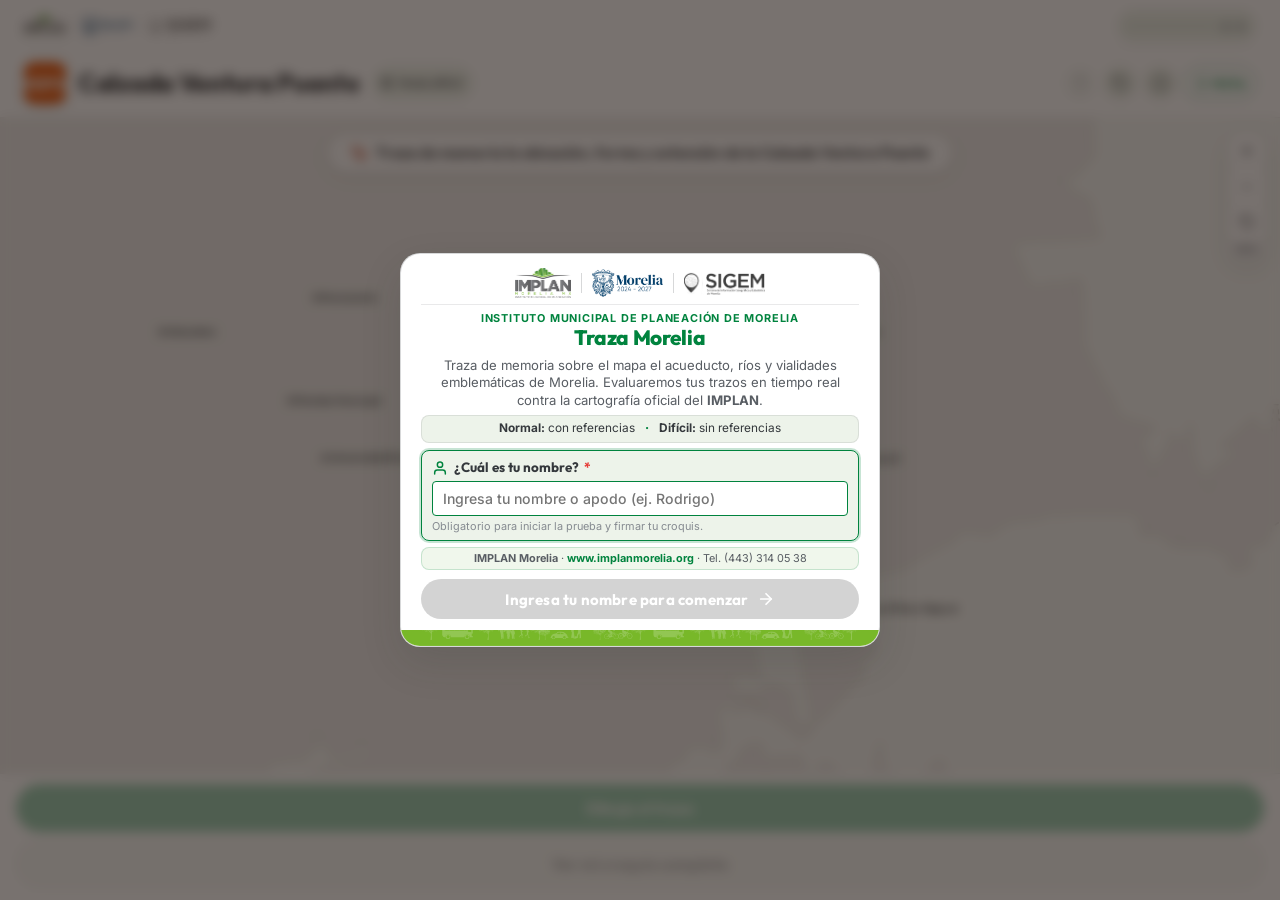
==== commit 3249cdb8: "Incorporar stickers de calificacion oficial exclusivamente para resultado final, optimizar centrado " ====
--- a/static/index.html
+++ b/static/index.html
@@ -23,7 +23,7 @@
     href="https://fonts.googleapis.com/css2?family=Outfit:wght@400;500;600;700;800&family=Inter:wght@400;500;600;700&display=swap"
     rel="stylesheet">
 
-  <link rel="stylesheet" href="./style.css" />
+  <link rel="stylesheet" href="./style.css?v=20260921_centered_hero" />
 </head>
 
 <body data-difficulty="normal">
@@ -42,6 +42,11 @@
           <span class="implan-brand-divider" aria-hidden="true"></span>
           <img src="./img/sigem_gris.png" alt="SIGEM" class="implan-sigem-header" />
         </div>
+
+        <div id="progress-row" class="progress-row-inline">
+          <div id="progress-dots" aria-hidden="true"></div>
+          <div id="progress-indicator">0 / 8</div>
+        </div>
       </div>
 
       <div id="line-header" class="header-continuous">
@@ -50,12 +55,50 @@
           <div class="line-label">
             <div class="line-name-row">
               <span class="line-name" id="line-name">Cargando Morelia…</span>
-              <span class="kicker" id="line-kicker" hidden></span>
             </div>
           </div>
         </div>
 
-        <div class="header-right-flow">
+        <button class="hard-mode-toggle" id="anchors-toggle" type="button" aria-pressed="false"
+          title="Alternar modo difícil a ciegas">
+          <span class="hard-toggle-stripes" aria-hidden="true">
+            <span></span><span></span><span></span>
+          </span>
+          <span class="hard-toggle-copy">
+            <span class="hard-toggle-main">Modo difícil</span>
+            <span class="hard-toggle-sub">Sin referencias</span>
+          </span>
+        </button>
+
+        <div class="header-actions-right" id="header-actions-right">
+          <button id="borrar-btn" class="icon-btn" type="button" aria-label="Borrar trazo actual" disabled
+            title="Borrar trazo">
+            <svg width="17" height="17" viewBox="0 0 24 24" fill="none" stroke="currentColor" stroke-width="2"
+              stroke-linecap="round" stroke-linejoin="round">
+              <path d="M3 6h18"></path>
+              <path d="M19 6v14a2 2 0 0 1-2 2H7a2 2 0 0 1-2-2V6m3 0V4a2 2 0 0 1 2-2h4a2 2 0 0 1 2 2v2"></path>
+            </svg>
+          </button>
+
+          <button id="reiniciar-btn" class="icon-btn" type="button" aria-label="Reiniciar croquis"
+            title="Reiniciar croquis completo">
+            <svg width="17" height="17" viewBox="0 0 24 24" fill="none" stroke="currentColor" stroke-width="2.2"
+              stroke-linecap="round" stroke-linejoin="round">
+              <path d="M3 12a9 9 0 1 0 9-9 9.75 9.75 0 0 0-6.74 2.74L3 8"></path>
+              <polyline points="3 3 3 8 8 8"></polyline>
+            </svg>
+          </button>
+
+          <button id="about-btn" class="icon-btn" type="button" aria-label="Información del proyecto"
+            title="Información">
+            <svg width="17" height="17" viewBox="0 0 24 24" fill="none" stroke="currentColor" stroke-width="2"
+              stroke-linecap="round" stroke-linejoin="round">
+              <circle cx="12" cy="12" r="10"></circle>
+              <line x1="12" y1="16" x2="12" y2="12"></line>
+              <line x1="12" y1="8" x2="12.01" y2="8"></line>
+            </svg>
+          </button>
+
           <button id="pista-btn" class="pista-btn" type="button" aria-expanded="false"
             title="Revelar pista geográfica">
             <svg class="pista-icon" width="13" height="13" viewBox="0 0 24 24" fill="none" stroke="currentColor"
@@ -68,53 +111,6 @@
             </svg>
             <span id="pista-btn-text">Pista</span>
           </button>
-
-          <div id="utility-row" class="utility-row-inline">
-            <button class="hard-mode-toggle" id="anchors-toggle" type="button" aria-pressed="false"
-              title="Alternar modo difícil a ciegas">
-              <span class="hard-toggle-stripes" aria-hidden="true">
-                <span></span><span></span><span></span>
-              </span>
-              <span class="hard-toggle-copy">
-                <span class="hard-toggle-main">Modo difícil</span>
-                <span class="hard-toggle-sub">Sin referencias</span>
-              </span>
-            </button>
-
-            <button id="borrar-btn" class="icon-btn" type="button" aria-label="Borrar trazo actual" disabled
-              title="Borrar trazo">
-              <svg width="17" height="17" viewBox="0 0 24 24" fill="none" stroke="currentColor" stroke-width="2"
-                stroke-linecap="round" stroke-linejoin="round">
-                <path d="M3 6h18"></path>
-                <path d="M19 6v14a2 2 0 0 1-2 2H7a2 2 0 0 1-2-2V6m3 0V4a2 2 0 0 1 2-2h4a2 2 0 0 1 2 2v2"></path>
-              </svg>
-            </button>
-          </div>
-
-          <div id="progress-row" class="progress-row-inline">
-            <div id="progress-dots" aria-hidden="true"></div>
-            <div id="progress-indicator">0 / 8</div>
-          </div>
-
-          <div class="header-actions">
-            <button id="reiniciar-btn" class="icon-btn" type="button" aria-label="Reiniciar croquis"
-              title="Reiniciar croquis completo">
-              <svg width="17" height="17" viewBox="0 0 24 24" fill="none" stroke="currentColor" stroke-width="2.2"
-                stroke-linecap="round" stroke-linejoin="round">
-                <path d="M3 12a9 9 0 1 0 9-9 9.75 9.75 0 0 0-6.74 2.74L3 8"></path>
-                <polyline points="3 3 3 8 8 8"></polyline>
-              </svg>
-            </button>
-            <button id="about-btn" class="icon-btn" type="button" aria-label="Información del proyecto"
-              title="Información">
-              <svg width="17" height="17" viewBox="0 0 24 24" fill="none" stroke="currentColor" stroke-width="2"
-                stroke-linecap="round" stroke-linejoin="round">
-                <circle cx="12" cy="12" r="10"></circle>
-                <line x1="12" y1="16" x2="12" y2="12"></line>
-                <line x1="12" y1="8" x2="12.01" y2="8"></line>
-              </svg>
-            </button>
-          </div>
         </div>
       </div>
     </header>
@@ -156,7 +152,7 @@
           </div>
           <div class="reveal-tier-wrap">
             <span id="reveal-hard-label" class="reveal-hard-label" hidden>MODO DIFÍCIL</span>
-            <span id="reveal-tier" class="reveal-tier">Moreliano de Cepa</span>
+            <span id="reveal-tier" class="reveal-tier">Nivel 5: GPS Moreliano</span>
           </div>
           <button id="reveal-toggle-btn" class="reveal-toggle-btn" type="button" aria-expanded="true"
             title="Minimizar / Explorar mapa completo">
@@ -188,7 +184,7 @@
       </div>
 
       <!-- CONTROLES DE ZOOM FLOTANTES -->
-      <div id="zoom-controls" class="zoom-controls" role="group" aria-label="Controles de zoom del mapa">
+      <div id="zoom-controls" class="zoom-controls" role="group" aria-label="Controles de zoom y encuadre">
         <button id="zoom-in-btn" class="zoom-btn" type="button" aria-label="Acercar mapa" title="Acercar mapa (+)">
           <svg width="18" height="18" viewBox="0 0 24 24" fill="none" stroke="currentColor" stroke-width="2.2"
             stroke-linecap="round" stroke-linejoin="round">
@@ -196,28 +192,46 @@
             <line x1="5" y1="12" x2="19" y2="12"></line>
           </svg>
         </button>
-        <button id="zoom-reset-btn" class="zoom-btn zoom-reset" type="button" aria-label="Restablecer zoom"
-          title="Restablecer encuadre (100%)">
-          <span id="zoom-level-text">100%</span>
-        </button>
         <button id="zoom-out-btn" class="zoom-btn" type="button" aria-label="Alejar mapa" title="Alejar mapa (-)">
           <svg width="18" height="18" viewBox="0 0 24 24" fill="none" stroke="currentColor" stroke-width="2.2"
             stroke-linecap="round" stroke-linejoin="round">
             <line x1="5" y1="12" x2="19" y2="12"></line>
           </svg>
         </button>
+        <button id="zoom-reset-btn" class="zoom-btn zoom-reset" type="button" aria-label="Centrar y restablecer encuadre"
+          title="Centrar y restablecer encuadre (⟲ o tecla 0)">
+          <svg class="zoom-reset-icon" width="17" height="17" viewBox="0 0 24 24" fill="none" stroke="currentColor" stroke-width="2.3"
+            stroke-linecap="round" stroke-linejoin="round" aria-hidden="true">
+            <path d="M3 12a9 9 0 1 0 9-9 9.75 9.75 0 0 0-6.74 2.74L3 8"></path>
+            <polyline points="3 3 3 8 8 8"></polyline>
+          </svg>
+        </button>
+        <div id="zoom-level-text" class="zoom-level-badge" title="Nivel de zoom actual">100%</div>
       </div>
 
       <!-- INSTRUCCIÓN FLOTANTE DISCRETA EN LA PARTE SUPERIOR -->
       <div id="draw-prompt" class="draw-prompt">
-        <svg width="15" height="15" viewBox="0 0 24 24" fill="none" stroke="currentColor" stroke-width="2"
-          stroke-linecap="round" stroke-linejoin="round">
-          <path d="M12 19l7-7 3 3-7 7-3-3z"></path>
-          <path d="M18 13l-1.5-7.5L2 2l3.5 14.5L13 18l5-5z"></path>
-          <path d="M2 2l7.586 7.586"></path>
-          <circle cx="11" cy="11" r="2"></circle>
-        </svg>
-        <span id="draw-prompt-text">Traza de memoria la ubicación, forma y extensión del Río Chiquito</span>
+        <div class="draw-prompt-main">
+          <svg class="draw-prompt-icon" width="15" height="15" viewBox="0 0 24 24" fill="none" stroke="currentColor" stroke-width="2"
+            stroke-linecap="round" stroke-linejoin="round" aria-hidden="true">
+            <path d="M12 19l7-7 3 3-7 7-3-3z"></path>
+            <path d="M18 13l-1.5-7.5L2 2l3.5 14.5L13 18l5-5z"></path>
+            <path d="M2 2l7.586 7.586"></path>
+            <circle cx="11" cy="11" r="2"></circle>
+          </svg>
+          <span id="draw-prompt-text">Traza de memoria la ubicación, forma y extensión del Río Chiquito</span>
+        </div>
+        <div id="draw-prompt-hint" class="draw-prompt-hint" hidden>
+          <svg class="pista-icon" width="13" height="13" viewBox="0 0 24 24" fill="none" stroke="currentColor"
+            stroke-width="2.2" stroke-linecap="round" stroke-linejoin="round" aria-hidden="true">
+            <path d="M9 18h6"></path>
+            <path d="M10 22h4"></path>
+            <path
+              d="M12 2a7 7 0 0 0-7 7c0 2.5 1.3 4.7 3.3 6 .4.3.7.8.7 1.3V17a1 1 0 0 0 1 1h4a1 1 0 0 0 1-1v-.7c0-.5.3-1 .7-1.3 2-1.3 3.3-3.5 3.3-6a7 7 0 0 0-7-7z">
+            </path>
+          </svg>
+          <span id="draw-prompt-hint-text">Pista geográfica</span>
+        </div>
       </div>
     </main>
 
@@ -267,13 +281,20 @@
 
             <!-- PUNTAJE GLOBAL & VEREDICTO -->
             <div class="share-card-score-area">
-              <div class="share-card-score" id="share-card-score">
-                <span id="global-score">0</span><span class="share-card-score-den">/100</span>
-              </div>
-              <div class="share-verdict" id="share-verdict">Moreliano de Cepa</div>
-              <p class="share-phrase" id="share-phrase">"Te sabes las calles mejor que chofer de Ruta Gris"</p>
-
-              <div class="share-card-social-callout">
+              <div class="share-card-score-hero" id="share-card-score-hero">
+                <div class="share-card-sticker-wrap" id="share-card-sticker-wrap">
+                  <img id="share-sticker-img" class="share-card-sticker-img" src="./img/stickers/nivel5_gps_moreliano.png" alt="Sticker de Calificación Global" />
+                </div>
+                <div class="share-card-score-content">
+                  <div class="share-card-score" id="share-card-score">
+                    <span id="global-score">0</span><span class="share-card-score-den">/100</span>
+                  </div>
+                  <div class="share-verdict" id="share-verdict">Nivel 5: GPS Moreliano</div>
+                  <p class="share-phrase" id="share-phrase">"Tu trazo tiene brújula propia."</p>
+                </div>
+              </div>
+
+              <div class="share-card-social-callout" hidden>
                 <p class="share-social-text">Tómale una foto o video a tu marcador, etiquétanos en tus redes sociales y
                   compartimos tu post, el post con mas likes se llevara una sopresa a fin de mes.</p>
                 <div class="share-social-tags">
@@ -312,7 +333,7 @@
               </div>
             </div>
 
-            <div class="share-card-footer">
+            <div class="share-card-footer" hidden>
               <div class="share-mobility-banner-wrap">
                 <img src="./img/cenefa_movilidad.png" alt="Movilidad Sustentable" class="share-mobility-banner" />
               </div>
@@ -377,8 +398,8 @@
     </div>
   </div>
 
-  <!-- MODAL ACERCA DE / PANTALLA PREVIA DE BIENVENIDA -->
-  <div id="about-modal" class="modal" hidden role="dialog" aria-modal="true" aria-labelledby="about-title">
+  <!-- MODAL DE BIENVENIDA (TARJETA ORIGINAL COMPACTA - CAPTURA DE NOMBRE) -->
+  <div id="welcome-modal" class="modal" hidden role="dialog" aria-modal="true" aria-labelledby="welcome-title">
     <div class="modal-backdrop" aria-hidden="true"></div>
     <div class="modal-content welcome-modal-content">
       <div class="welcome-modal-banner">
@@ -393,112 +414,211 @@
       <div class="modal-header">
         <div class="welcome-header-titles">
           <span class="welcome-kicker">Instituto Municipal de Planeación de Morelia</span>
-          <h3 id="about-title">Traza Morelia</h3>
-        </div>
-        <button class="modal-close-btn about-close-btn" type="button" aria-label="Cerrar modal">&times;</button>
+          <h3 id="welcome-title">Traza Morelia</h3>
+        </div>
       </div>
       <div class="modal-body">
-        <p>Plataforma de percepción territorial y memoria espacial colectiva desarrollada por el <strong>IMPLAN
-            Morelia</strong> para estudiar la memoria espacial que tiene la ciudadanía sobre la <strong>ciudad de
-            Morelia</strong>.
-        </p>
-        <p><strong>Instrucciones: </strong>Traza de memoria sobre el mapa por donde pasa el acueducto, los ejes viales
-          principales y
-          los ríos emblemáticos de la ciudad de Morelia. El sistema evaluará tus trazos contra la cartografía oficial
-          del municipio.</p>
+        <p class="welcome-intro-p">Traza de memoria sobre el mapa el acueducto, ríos y vialidades emblemáticas de Morelia. Evaluaremos tus trazos en tiempo real contra la cartografía oficial del <strong>IMPLAN</strong>.</p>
 
         <div class="about-tips">
           <div class="tips-row">
-            <span><strong>Modo Normal:</strong> con puntos de referencia</span>
-            <span><strong>Modo Difícil:</strong> a pura memoria de moreliano</span>
+            <span><strong>Normal:</strong> con referencias</span>
+            <span class="tip-sep" aria-hidden="true">·</span>
+            <span><strong>Difícil:</strong> sin referencias</span>
           </div>
         </div>
 
         <!-- CAMPO PARA EL NOMBRE DEL PARTICIPANTE -->
-        <div class="welcome-name-group">
+        <div class="welcome-name-group" id="welcome-name-group">
           <label for="player-name-input" class="welcome-name-label">
-            <svg width="17" height="17" viewBox="0 0 24 24" fill="none" stroke="currentColor" stroke-width="2.2"
+            <svg width="16" height="16" viewBox="0 0 24 24" fill="none" stroke="currentColor" stroke-width="2.2"
               stroke-linecap="round" stroke-linejoin="round">
               <path d="M20 21v-2a4 4 0 0 0-4-4H8a4 4 0 0 0-4 4v2"></path>
               <circle cx="12" cy="7" r="4"></circle>
             </svg>
-            <span>¿Cuál es tu nombre?</span>
+            <span>¿Cuál es tu nombre? <strong class="name-required-asterisk">*</strong></span>
           </label>
           <input type="text" id="player-name-input" class="welcome-name-input"
-            placeholder="Ingresa tu nombre o apodo (ej. Rodrigo)" maxlength="35" autocomplete="name" />
-          <span class="welcome-name-hint">Se incluirá como autor en tu croquis mental a la hora de la descarga.</span>
-        </div>
-
-        <!-- EXPORTACIÓN DE DATOS A QGIS (DESACTIVADO / OCULTO TEMPORALMENTE) -->
-        <div class="about-qgis-section" id="about-qgis-section" hidden
-          style="display: none; margin-top: 14px; padding: 14px; background: var(--bg-elevated); border: 1px solid var(--border-medium); border-radius: var(--radius-md);">
-          <div
-            style="font-weight: 700; color: var(--implan-green); font-size: 0.92rem; display: flex; align-items: center; gap: 7px; margin-bottom: 6px;">
-            <svg width="18" height="18" viewBox="0 0 24 24" fill="none" stroke="currentColor" stroke-width="2.2"
-              stroke-linecap="round" stroke-linejoin="round">
-              <polygon points="12 2 2 7 12 12 22 7 12 2"></polygon>
-              <polyline points="2 17 12 22 22 17"></polyline>
-              <polyline points="2 12 12 17 22 12"></polyline>
-            </svg>
-            <span>Exportar datos a QGIS (Investigación SIG)</span>
-          </div>
-          <p style="font-size: 0.81rem; color: var(--text-secondary); margin-bottom: 10px; line-height: 1.4;">
-            Descarga las sesiones y trazos registrados en este navegador para análisis espacial en QGIS o ArcGIS:
-          </p>
-
-          <div class="qgis-stats-box" style="margin: 6px 0 10px; padding: 10px 14px;">
-            <div class="qgis-stats-number" id="qgis-modal-count" style="font-size: 1.9rem;">0</div>
-            <div class="qgis-stats-label" style="font-size: 0.82rem;">
-              <strong>Croquis registrados en este equipo</strong><br>
-              Listos para análisis cartográfico en QGIS.
+            placeholder="Ingresa tu nombre o apodo (ej. Rodrigo)" maxlength="35" autocomplete="name" required />
+          <span class="welcome-name-hint" id="welcome-name-hint">Obligatorio para iniciar la prueba y firmar tu croquis.</span>
+        </div>
+
+        <div class="about-contact-box">
+          <span><strong>IMPLAN Morelia</strong> · <a href="https://www.implanmorelia.org" target="_blank" rel="noopener">www.implanmorelia.org</a> · Tel. (443) 314 05 38</span>
+        </div>
+      </div>
+      <div class="modal-footer">
+        <button class="pill-btn highlight about-start-btn" id="welcome-start-btn" type="button" disabled>
+          <span id="welcome-start-btn-text">Ingresa tu nombre para comenzar</span>
+          <svg width="18" height="18" viewBox="0 0 24 24" fill="none" stroke="currentColor" stroke-width="2.3"
+            stroke-linecap="round" stroke-linejoin="round">
+            <line x1="5" y1="12" x2="19" y2="12"></line>
+            <polyline points="12 5 19 12 12 19"></polyline>
+          </svg>
+        </button>
+      </div>
+      <div class="modal-bottom-mobility">
+        <img src="./img/cenefa_movilidad.png" alt="Movilidad Sustentable" class="modal-mobility-banner" />
+      </div>
+    </div>
+  </div>
+
+  <!-- MODAL DE INFORMACIÓN E INSTRUCCIONES (BOTÓN (i) EN ENCABEZADO - SIN CAMPO DE NOMBRE) -->
+  <div id="about-modal" class="modal" hidden role="dialog" aria-modal="true" aria-labelledby="about-title">
+    <div class="modal-backdrop" aria-hidden="true"></div>
+    <div class="modal-content welcome-modal-content info-modal-content">
+      <div class="welcome-modal-banner">
+        <div class="welcome-logos-row">
+          <img src="./img/logo_implan_sin_slogan.png" alt="IMPLAN Morelia" class="welcome-implan-logo" />
+          <span class="welcome-logo-sep" aria-hidden="true"></span>
+          <img src="./img/escudo_morelia_clean.png" alt="H. Ayuntamiento de Morelia" class="welcome-escudo-logo" />
+          <span class="welcome-logo-sep" aria-hidden="true"></span>
+          <img src="./img/sigem_gris.png" alt="SIGEM Morelia" class="welcome-sigem-logo" />
+        </div>
+      </div>
+      <div class="modal-header">
+        <div class="welcome-header-titles">
+          <span class="welcome-kicker">Guía de la plataforma · IMPLAN Morelia</span>
+          <h3 id="about-title">Información e Instrucciones</h3>
+        </div>
+        <button class="modal-close-btn about-close-btn" type="button" aria-label="Cerrar modal">&times;</button>
+      </div>
+      <div class="modal-body">
+        <p class="welcome-intro-p">Traza de memoria sobre el mapa el acueducto, ríos y vialidades emblemáticas de Morelia. Evaluaremos tus trazos en tiempo real contra la cartografía oficial del <strong>IMPLAN</strong>.</p>
+
+        <!-- PESTAÑAS DE INSTRUCCIONES Y NAVEGACIÓN -->
+        <div class="instructions-section">
+          <div class="instructions-tabs" role="tablist" aria-label="Instrucciones de la plataforma">
+            <button type="button" class="instruction-tab-btn active" id="tab-btn-usage" role="tab"
+              aria-selected="true" aria-controls="panel-usage" data-tab-target="panel-usage">
+              <svg width="14" height="14" viewBox="0 0 24 24" fill="none" stroke="currentColor" stroke-width="2.2"
+                stroke-linecap="round" stroke-linejoin="round" aria-hidden="true">
+                <circle cx="12" cy="12" r="10"></circle>
+                <path d="M9.09 9a3 3 0 0 1 5.83 1c0 2-3 3-3 3"></path>
+                <line x1="12" y1="17" x2="12.01" y2="17"></line>
+              </svg>
+              <span class="tab-label-full">¿Cómo usar la plataforma?</span>
+              <span class="tab-label-short">¿Cómo usar?</span>
+            </button>
+
+            <button type="button" class="instruction-tab-btn" id="tab-btn-nav" role="tab"
+              aria-selected="false" aria-controls="panel-nav" data-tab-target="panel-nav">
+              <svg width="14" height="14" viewBox="0 0 24 24" fill="none" stroke="currentColor" stroke-width="2.2"
+                stroke-linecap="round" stroke-linejoin="round" aria-hidden="true">
+                <polygon points="3 11 22 2 13 21 11 13 3 11"></polygon>
+              </svg>
+              <span class="tab-label-full">¿Cómo navegar en el mapa?</span>
+              <span class="tab-label-short">¿Cómo navegar?</span>
+            </button>
+          </div>
+
+          <!-- PANEL 1: CÓMO USAR LA PLATAFORMA -->
+          <div class="instruction-panel active" id="panel-usage" role="tabpanel" aria-labelledby="tab-btn-usage">
+            <div class="instruction-steps">
+              <div class="instruction-step">
+                <div class="step-num">1</div>
+                <div class="step-content">
+                  <strong>Identifica el elemento:</strong> Observa en la barra superior el nombre y color de la vialidad o río a trazar (ej. <em>Río Chiquito, Calzada la Huerta, Acueducto</em>).
+                </div>
+              </div>
+
+              <div class="instruction-step">
+                <div class="step-num">2</div>
+                <div class="step-content">
+                  <strong>Traza de memoria:</strong> Dibuja sobre el mapa la trayectoria, curvatura y extensión del elemento tal como lo recuerdes en la ciudad.
+                </div>
+              </div>
+
+              <div class="instruction-step">
+                <div class="step-num">3</div>
+                <div class="step-content">
+                  <strong>Evalúa o corrige:</strong> Al terminar presiona <strong>Listo</strong> para evaluar tu precisión. Si deseas repetirlo antes de calificar, pulsa <strong>Borrar trazo</strong>.
+                </div>
+              </div>
+
+              <div class="instruction-step">
+                <div class="step-num">4</div>
+                <div class="step-content">
+                  <strong>Pistas y Dificultad:</strong> Pulsa <strong>Pista</strong> (💡) para obtener una referencia clave. Puedes alternar al <strong>Modo difícil</strong> para dibujar sin puntos de referencia.
+                </div>
+              </div>
             </div>
           </div>
 
-          <div class="qgis-actions-list" style="gap: 8px; margin-top: 8px;">
-            <button id="exportar-qgis-btn" class="pill-btn primary" type="button"
-              style="padding: 10px 14px; font-size: 0.88rem; width: 100%; justify-content: center;">
-              <svg width="17" height="17" viewBox="0 0 24 24" fill="none" stroke="currentColor" stroke-width="2.2"
-                stroke-linecap="round" stroke-linejoin="round">
-                <path d="M21 15v4a2 2 0 0 1-2 2H5a2 2 0 0 1-2-2v-4"></path>
-                <polyline points="7 10 12 15 17 10"></polyline>
-                <line x1="12" y1="15" x2="12" y2="3"></line>
-              </svg>
-              <span>Descargar GeoJSON Consolidado (para QGIS)</span>
-            </button>
-            <button id="exportar-json-btn" class="pill-btn secondary" type="button"
-              style="padding: 8px 14px; font-size: 0.84rem; width: 100%; justify-content: center;">
-              <svg width="15" height="15" viewBox="0 0 24 24" fill="none" stroke="currentColor" stroke-width="2"
-                stroke-linecap="round" stroke-linejoin="round">
-                <polyline points="16 18 22 12 16 6"></polyline>
-                <polyline points="8 6 2 12 8 18"></polyline>
-              </svg>
-              <span>Descargar Copia de Seguridad (JSON)</span>
-            </button>
-            <button id="limpiar-qgis-btn" class="pill-btn ghost" type="button"
-              style="color: #c45b43; padding: 6px 12px; font-size: 0.78rem; width: 100%; justify-content: center;">
-              <svg width="15" height="15" viewBox="0 0 24 24" fill="none" stroke="currentColor" stroke-width="2"
-                stroke-linecap="round" stroke-linejoin="round">
-                <polyline points="3 6 5 6 21 6"></polyline>
-                <path d="M19 6v14a2 2 0 0 1-2 2H7a2 2 0 0 1-2-2V6m3 0V4a2 2 0 0 1 2-2h4a2 2 0 0 1 2 2v2"></path>
-              </svg>
-              <span>Vaciar base de datos local</span>
-            </button>
-          </div>
-
-          <div class="qgis-qgis-hint" style="margin-top: 10px; font-size: 0.78rem; padding: 8px 12px;">
-            <strong>Tip SIG:</strong> Arrastra el archivo <code>.geojson</code> directamente al lienzo de
-            <strong>QGIS</strong> para visualizar todas las líneas trazadas, filtrar por participante o generar mapas de calor.
+          <!-- PANEL 2: CÓMO NAVEGAR EN EL MAPA (PC Y MÓVILES) -->
+          <div class="instruction-panel" id="panel-nav" role="tabpanel" aria-labelledby="tab-btn-nav" hidden>
+            <div class="nav-devices-grid">
+              <!-- TARJETA MÓVIL (Prioritaria en pantallas táctiles) -->
+              <div class="nav-device-card mobile-card">
+                <div class="device-card-header">
+                  <svg width="15" height="15" viewBox="0 0 24 24" fill="none" stroke="currentColor" stroke-width="2.2"
+                    stroke-linecap="round" stroke-linejoin="round" aria-hidden="true">
+                    <rect x="5" y="2" width="14" height="20" rx="2" ry="2"></rect>
+                    <line x1="12" y1="18" x2="12.01" y2="18"></line>
+                  </svg>
+                  <span>En Celulares y Tablets (Táctil)</span>
+                </div>
+                <ul class="device-actions-list">
+                  <li>
+                    <span class="action-tag">Dibujar</span>
+                    <span class="action-desc">Desliza con <strong>1 solo dedo</strong> sobre la pantalla.</span>
+                  </li>
+                  <li>
+                    <span class="action-tag">Mover</span>
+                    <span class="action-desc">Desliza con <strong>2 dedos simultáneos</strong> para mover el mapa.</span>
+                  </li>
+                  <li>
+                    <span class="action-tag">Zoom</span>
+                    <span class="action-desc"><strong>Pellizca con 2 dedos</strong> o pulsa los botones <strong>+</strong> / <strong>−</strong>.</span>
+                  </li>
+                  <li>
+                    <span class="action-tag">Centrar</span>
+                    <span class="action-desc">Toca el botón flotante <strong>⟲</strong> (arriba a la derecha).</span>
+                  </li>
+                </ul>
+              </div>
+
+              <!-- TARJETA PC -->
+              <div class="nav-device-card pc-card">
+                <div class="device-card-header">
+                  <svg width="15" height="15" viewBox="0 0 24 24" fill="none" stroke="currentColor" stroke-width="2.2"
+                    stroke-linecap="round" stroke-linejoin="round" aria-hidden="true">
+                    <rect x="2" y="3" width="20" height="14" rx="2" ry="2"></rect>
+                    <line x1="8" y1="21" x2="16" y2="21"></line>
+                    <line x1="12" y1="17" x2="12" y2="21"></line>
+                  </svg>
+                  <span>En Computadora (PC / Laptop)</span>
+                </div>
+                <ul class="device-actions-list">
+                  <li>
+                    <span class="action-tag">Dibujar</span>
+                    <span class="action-desc"><strong>Clic izquierdo sostenido</strong> y arrastra el ratón.</span>
+                  </li>
+                  <li>
+                    <span class="action-tag">Mover</span>
+                    <span class="action-desc">Mantén <strong>Espacio</strong> + arrastrar, o <strong>clic derecho</strong>.</span>
+                  </li>
+                  <li>
+                    <span class="action-tag">Zoom</span>
+                    <span class="action-desc"><strong>Scroll del ratón</strong> o botones flotantes <strong>+</strong> / <strong>−</strong>.</span>
+                  </li>
+                  <li>
+                    <span class="action-tag">Centrar</span>
+                    <span class="action-desc">Pulsa el botón flotante <strong>⟲</strong> o la tecla <strong>0</strong>.</span>
+                  </li>
+                </ul>
+              </div>
+            </div>
           </div>
         </div>
 
         <div class="about-contact-box">
-          <span><strong>IMPLAN Morelia:</strong> Blvd. García de León 20-4, Col del Empleado · Tel. (443) 314 05 38 · <a
-              href="https://www.implanmorelia.org" target="_blank" rel="noopener">www.implanmorelia.org</a></span>
+          <span><strong>IMPLAN Morelia</strong> · <a href="https://www.implanmorelia.org" target="_blank" rel="noopener">www.implanmorelia.org</a> · Tel. (443) 314 05 38</span>
         </div>
       </div>
       <div class="modal-footer">
         <button class="pill-btn highlight about-start-btn" id="about-start-btn" type="button">
-          <span id="about-start-btn-text">¡Comenzar a dibujar!</span>
+          <span>Continuar dibujando</span>
           <svg width="18" height="18" viewBox="0 0 24 24" fill="none" stroke="currentColor" stroke-width="2.3"
             stroke-linecap="round" stroke-linejoin="round">
             <line x1="5" y1="12" x2="19" y2="12"></line>
@@ -572,10 +692,10 @@
   </script>
 
   <script src="./vendor/d3.v7.min.js"></script>
-  <script src="./scoring.js"></script>
-  <script src="../data/morelia_data.js"></script>
-  <script src="./db.js"></script>
-  <script src="./app.js"></script>
+  <script src="./scoring.js?v=20260921_centered_hero"></script>
+  <script src="../data/morelia_data.js?v=20260921_centered_hero"></script>
+  <script src="./db.js?v=20260921_centered_hero"></script>
+  <script src="./app.js?v=20260921_centered_hero"></script>
 </body>
 
 </html>
--- a/static/style.css
+++ b/static/style.css
@@ -120,9 +120,11 @@
 #implan-top-bar {
   display: flex;
   align-items: center;
-  justify-content: flex-start;
-  padding-bottom: 3px;
+  justify-content: space-between;
+  gap: 12px;
+  padding-bottom: 5px;
   border-bottom: 1px solid rgba(75, 79, 84, 0.08);
+  width: 100%;
 }
 
 .implan-brand {
@@ -194,24 +196,24 @@
 #line-header.header-continuous {
   display: flex;
   align-items: center;
-  justify-content: space-between;
+  justify-content: flex-start;
+  gap: 14px;
+  min-height: 44px;
+  width: 100%;
+}
+
+.header-left {
+  display: flex;
+  align-items: center;
   gap: 12px;
-  min-height: 40px;
-  width: 100%;
-}
-
-.header-left {
-  display: flex;
-  align-items: center;
-  gap: 10px;
-  flex-shrink: 0;
+  flex: 0 1 auto;
   min-width: 0;
 }
 
 .medallion {
   width: 38px;
   height: 38px;
-  border-radius: var(--radius-pill);
+  border-radius: 10px;
   background-color: var(--line-color);
   color: var(--medallion-text);
   display: flex;
@@ -220,19 +222,20 @@
   font-family: var(--font-display);
   font-weight: 800;
   font-size: 0.95rem;
-  box-shadow: 0 2px 8px rgba(0, 0, 0, 0.14);
+  box-shadow: 0 2px 10px rgba(0, 0, 0, 0.16);
   flex-shrink: 0;
   transition: all 0.3s ease;
 }
 
 .medallion.sm {
-  width: 30px;
-  height: 30px;
-  font-size: 0.74rem;
+  width: 32px;
+  height: 32px;
+  font-size: 0.80rem;
 }
 
 .line-label {
   min-width: 0;
+  flex: 1;
 }
 
 .line-name-row {
@@ -244,35 +247,17 @@
 
 .line-name {
   font-family: var(--font-display);
-  font-size: 1.18rem;
+  font-size: clamp(1.4rem, 1.8vw, 1.95rem);
   font-weight: 800;
   color: var(--text-primary);
   white-space: nowrap;
   overflow: hidden;
   text-overflow: ellipsis;
   line-height: 1.2;
+  letter-spacing: -0.3px;
 }
 
 #line-kicker {
-  font-family: var(--font-body);
-  font-size: 0.72rem;
-  font-weight: 600;
-  text-transform: none;
-  letter-spacing: normal;
-  color: var(--implan-green);
-  background: var(--implan-green-tint);
-  border: 1px solid rgba(0, 131, 62, 0.22);
-  border-radius: 6px;
-  padding: 2px 8px;
-  line-height: 1.35;
-  animation: pistaAppear 0.22s ease-out;
-  white-space: nowrap;
-  max-width: 280px;
-  overflow: hidden;
-  text-overflow: ellipsis;
-}
-
-#line-kicker[hidden] {
   display: none !important;
 }
 
@@ -495,23 +480,36 @@
   border-color: var(--cantera-rosa);
 }
 
+.header-actions-right,
+.header-controls-left {
+  display: flex;
+  align-items: center;
+  gap: 8px;
+  margin-left: auto;
+  flex-shrink: 0;
+  min-width: 0;
+}
+
 @media (min-width: 860px) {
   #top-strip {
-    flex-direction: row;
-    align-items: center;
-    justify-content: space-between;
-    gap: 16px;
-    padding: 6px 20px;
-    min-height: 52px;
+    flex-direction: column;
+    padding: 10px 24px 10px;
+    gap: 8px;
   }
   #implan-top-bar {
-    border-bottom: none;
-    padding-bottom: 0;
-    flex-shrink: 0;
+    padding-bottom: 8px;
+    border-bottom: 1px solid rgba(75, 79, 84, 0.08);
   }
   #line-header.header-continuous {
-    flex: 1;
-    min-width: 0;
+    min-height: 48px;
+  }
+  .line-name {
+    font-size: clamp(1.5rem, 2.0vw, 2.15rem);
+  }
+  .medallion {
+    width: 42px;
+    height: 42px;
+    font-size: 1.05rem;
   }
 }
 
@@ -550,21 +548,29 @@
 
 .anchor-dot {
   fill: var(--text-primary);
-  opacity: 0.65;
-  transition: r 0.2s ease;
+  opacity: 0.75;
+  transition: r 0.2s ease, opacity 0.2s ease;
+  cursor: pointer;
+}
+
+.anchor-dot:hover {
+  opacity: 1;
+  fill: var(--cantera-rosa);
 }
 
 .anchor-label {
   font-family: var(--font-display);
-  font-size: 10.5px;
-  font-weight: 600;
-  fill: var(--text-secondary);
+  font-size: 10px;
+  font-weight: 700;
+  fill: var(--text-primary);
   paint-order: stroke;
   stroke: var(--bg-app);
   stroke-width: 3px;
   stroke-linecap: round;
   stroke-linejoin: round;
   pointer-events: none;
+  user-select: none;
+  letter-spacing: -0.1px;
 }
 
 .userdraw-path {
@@ -636,44 +642,129 @@
 }
 
 .zoom-btn.zoom-reset {
-  font-family: var(--font-display);
-  font-size: 0.65rem;
-  font-weight: 700;
-  color: var(--text-tertiary);
-  padding: 0 4px;
+  color: var(--text-secondary);
+}
+
+.zoom-btn.zoom-reset:hover:not(:disabled) {
+  color: var(--implan-green);
+  background: var(--implan-green-tint);
+}
+
+.zoom-btn.zoom-reset.is-off-center {
+  color: var(--cantera-rosa);
+}
+
+.zoom-btn.zoom-reset.is-off-center:hover:not(:disabled) {
+  color: var(--cantera-rosa-dark);
+  background: var(--cantera-light);
+}
+
+.zoom-reset-icon {
+  display: block;
+  transition: transform 0.25s ease;
+}
+
+.zoom-btn.zoom-reset:active:not(:disabled) .zoom-reset-icon {
+  transform: rotate(-180deg);
+}
+
+.zoom-level-badge {
+  font-family: var(--font-display);
+  font-size: 0.62rem;
+  font-weight: 800;
+  color: var(--text-muted);
+  text-align: center;
+  padding: 3px 2px;
+  background: rgba(0, 0, 0, 0.03);
   letter-spacing: -0.2px;
-}
-
-.zoom-btn.zoom-reset:hover:not(:disabled) {
-  color: var(--cantera-rosa);
+  border-top: 1px solid var(--border-subtle);
+  pointer-events: none;
+  line-height: 1.1;
 }
 
 /* Instrucción flotante (discreta en la parte superior para no tapar el mapa ni las referencias) */
 .draw-prompt {
   position: absolute;
-  top: 14px;
+  top: 16px;
   left: 50%;
   transform: translateX(-50%);
   display: flex;
-  align-items: center;
-  gap: 7px;
-  padding: 7px 16px;
+  flex-direction: column;
+  align-items: center;
+  gap: 8px;
+  padding: 8px 22px;
   background: var(--bg-surface-translucent);
   border: 1px solid var(--border-subtle);
   border-radius: var(--radius-pill);
-  box-shadow: var(--shadow-sm);
-  color: var(--text-secondary);
-  font-family: var(--font-display);
-  font-size: 0.82rem;
-  font-weight: 600;
+  box-shadow: 0 4px 16px rgba(0, 0, 0, 0.08);
+  color: var(--text-primary);
+  font-family: var(--font-display);
+  font-size: clamp(0.94rem, 1.1vw, 1.14rem);
+  font-weight: 700;
   pointer-events: none;
-  backdrop-filter: blur(8px);
-  -webkit-backdrop-filter: blur(8px);
+  backdrop-filter: blur(12px);
+  -webkit-backdrop-filter: blur(12px);
   animation: pulsePrompt 3s infinite ease-in-out;
-  transition: opacity 0.25s ease, transform 0.25s ease;
+  transition: opacity 0.25s ease, transform 0.25s ease, border-color 0.25s ease, box-shadow 0.25s ease;
   z-index: 10;
   max-width: 90%;
   text-align: center;
+}
+
+.draw-prompt-main {
+  display: inline-flex;
+  align-items: center;
+  justify-content: center;
+  gap: 8px;
+  line-height: 1.35;
+  font-size: clamp(0.94rem, 1.1vw, 1.14rem);
+}
+
+.draw-prompt-icon {
+  flex-shrink: 0;
+  color: var(--cantera-rosa);
+  width: 17px;
+  height: 17px;
+}
+
+.draw-prompt.has-pista {
+  border-radius: 18px;
+  border-color: rgba(0, 131, 62, 0.35);
+  box-shadow: 0 4px 18px var(--implan-green-glow);
+  background: rgba(255, 255, 255, 0.96);
+}
+
+body.dark .draw-prompt.has-pista {
+  background: rgba(26, 32, 28, 0.96);
+  border-color: rgba(0, 200, 95, 0.4);
+}
+
+.draw-prompt-hint {
+  display: inline-flex;
+  align-items: center;
+  justify-content: center;
+  gap: 6px;
+  padding: 5px 14px;
+  background: var(--implan-green-tint);
+  border: 1px solid rgba(0, 131, 62, 0.28);
+  border-radius: var(--radius-pill);
+  color: var(--implan-green);
+  font-family: var(--font-body);
+  font-size: 0.86rem;
+  font-weight: 700;
+  line-height: 1.35;
+  animation: pistaAppear 0.25s ease-out;
+  max-width: 100%;
+  text-align: center;
+}
+
+.draw-prompt-hint[hidden] {
+  display: none !important;
+}
+
+.draw-prompt-hint .pista-icon {
+  flex-shrink: 0;
+  color: var(--implan-green);
 }
 
 .draw-prompt.hidden {
@@ -761,6 +852,58 @@
   text-transform: uppercase;
 }
 
+.reveal-score-cluster {
+  display: flex;
+  align-items: center;
+  gap: 10px;
+  flex-shrink: 0;
+}
+
+.reveal-sticker-badge {
+  display: flex;
+  align-items: center;
+  justify-content: center;
+  flex-shrink: 0;
+  width: 80px;
+  height: 80px;
+  margin-top: -6px;
+  margin-bottom: -4px;
+  perspective: 500px;
+  z-index: 2;
+  transition: transform 0.25s cubic-bezier(0.34, 1.56, 0.64, 1);
+}
+
+.reveal-sticker-badge:hover {
+  transform: scale(1.15) rotate(-3deg);
+}
+
+.reveal-sticker-img {
+  width: 100%;
+  height: 100%;
+  object-fit: contain;
+  filter: drop-shadow(0 6px 14px rgba(0, 0, 0, 0.24));
+  transition: transform 0.25s cubic-bezier(0.34, 1.56, 0.64, 1);
+}
+
+.reveal-sticker-img.pop {
+  animation: stickerBadgePop 0.55s cubic-bezier(0.34, 1.56, 0.64, 1) both;
+}
+
+@keyframes stickerBadgePop {
+  0% {
+    transform: scale(0.2) rotate(-18deg);
+    opacity: 0;
+  }
+  65% {
+    transform: scale(1.22) rotate(4deg);
+    opacity: 1;
+  }
+  100% {
+    transform: scale(1) rotate(0deg);
+    opacity: 1;
+  }
+}
+
 .reveal-tier-wrap {
   display: flex;
   align-items: center;
@@ -1265,46 +1408,110 @@
   text-align: center;
 }
 
+.share-card-score-hero {
+  display: flex;
+  align-items: center;
+  justify-content: center;
+  gap: 24px;
+  margin: 16px 0 10px 0;
+  padding: 18px 24px;
+  background: linear-gradient(135deg, rgba(255, 255, 255, 0.98), rgba(246, 248, 245, 0.92));
+  border: 2px solid rgba(0, 131, 62, 0.24);
+  border-radius: var(--radius-lg);
+  box-shadow: 0 8px 30px rgba(0, 0, 0, 0.08);
+  position: relative;
+  overflow: visible;
+}
+
+.dark-theme .share-card-score-hero {
+  background: linear-gradient(135deg, rgba(35, 38, 41, 0.98), rgba(26, 29, 32, 0.92));
+  border-color: rgba(0, 131, 62, 0.40);
+}
+
+.share-card-sticker-wrap {
+  display: flex;
+  justify-content: center;
+  align-items: center;
+  flex-shrink: 0;
+  perspective: 800px;
+}
+
+.share-card-sticker-img {
+  width: 215px;
+  height: auto;
+  max-height: 230px;
+  object-fit: contain;
+  filter: drop-shadow(0 16px 32px rgba(0, 0, 0, 0.28));
+  transition: transform 0.35s cubic-bezier(0.34, 1.56, 0.64, 1), filter 0.35s ease;
+  animation: stickerGlobalPop 0.65s cubic-bezier(0.34, 1.56, 0.64, 1) both;
+  cursor: pointer;
+}
+
+.share-card-sticker-img:hover {
+  transform: scale(1.14) rotate(-4deg);
+  filter: drop-shadow(0 18px 36px rgba(0, 0, 0, 0.32));
+}
+
+@keyframes stickerGlobalPop {
+  0% {
+    transform: scale(0.35) rotate(-14deg);
+    opacity: 0;
+  }
+  65% {
+    transform: scale(1.15) rotate(4deg);
+    opacity: 1;
+  }
+  100% {
+    transform: scale(1) rotate(0deg);
+    opacity: 1;
+  }
+}
+
+.share-card-score-content {
+  display: flex;
+  flex-direction: column;
+  align-items: flex-start;
+  text-align: left;
+  flex: 0 1 auto;
+  min-width: 0;
+}
+
 .share-card-score {
   font-family: var(--font-display);
-  font-size: 3.2rem;
+  font-size: 3.8rem;
   font-weight: 800;
   line-height: 1;
   color: var(--text-primary);
+  display: flex;
+  align-items: baseline;
+  gap: 4px;
 }
 
 .share-card-score-den {
-  font-size: 1.2rem;
+  font-size: 1.45rem;
+  font-weight: 700;
   color: var(--text-muted);
 }
 
 .share-verdict {
   font-family: var(--font-display);
-  font-size: 1.15rem;
+  font-size: 1.35rem;
   font-weight: 800;
   color: var(--cantera-rosa-dark);
-  margin-top: 4px;
+  margin-top: 5px;
+  line-height: 1.2;
 }
 
 .share-phrase {
-  font-size: 0.9rem;
+  font-size: 0.98rem;
   color: var(--text-secondary);
   font-style: italic;
-  margin-top: 4px;
-  line-height: 1.3;
+  margin-top: 6px;
+  line-height: 1.38;
 }
 
 .share-card-social-callout {
-  margin-top: 12px;
-  padding: 10px 14px;
-  background: rgba(0, 131, 62, 0.05);
-  border: 1px dashed rgba(0, 131, 62, 0.28);
-  border-radius: var(--radius-md);
-  display: flex;
-  flex-direction: column;
-  gap: 6px;
-  align-items: center;
-  text-align: center;
+  display: none !important;
 }
 
 .share-social-text {
@@ -1358,12 +1565,12 @@
 }
 
 .share-card-footer {
+  display: none !important;
   font-size: 0.72rem;
   color: var(--text-muted);
   text-align: center;
   border-top: 1px solid var(--border-subtle);
   padding-top: 10px;
-  display: flex;
   flex-direction: column;
   gap: 8px;
   align-items: center;
@@ -1448,6 +1655,19 @@
   font-weight: 800;
 }
 
+.results-row-sticker {
+  width: 44px;
+  height: 44px;
+  object-fit: contain;
+  flex-shrink: 0;
+  filter: drop-shadow(0 3px 8px rgba(0, 0, 0, 0.18));
+  transition: transform 0.2s cubic-bezier(0.34, 1.56, 0.64, 1);
+}
+
+.results-row-sticker:hover {
+  transform: scale(1.22) rotate(-6deg);
+}
+
 /* ==========================================================================
    MODALES
    ========================================================================== */
@@ -1466,6 +1686,8 @@
   pointer-events: none;
   transition: opacity 0.25s ease;
   box-sizing: border-box;
+  overflow-y: auto;
+  -webkit-overflow-scrolling: touch;
 }
 
 .modal.visible {
@@ -1545,24 +1767,70 @@
   padding-left: 18px;
 }
 
+.welcome-modal-content .about-tips {
+  background: var(--bg-elevated);
+  padding: 5px 10px;
+  border-radius: var(--radius-sm);
+  font-size: 0.74rem;
+  border: 1px solid var(--border-subtle);
+}
+
+.tips-row {
+  display: flex;
+  align-items: center;
+  justify-content: center;
+  gap: 10px;
+  flex-wrap: wrap;
+  color: var(--text-primary);
+}
+
+.tip-sep {
+  color: var(--implan-green);
+  font-weight: 800;
+}
+
 /* ==========================================================================
    PANTALLA PREVIA DE BIENVENIDA & CAMPO DE NOMBRE (CÓMODA & PROPORCIONADA)
    ========================================================================== */
 .welcome-modal-content {
+  max-width: 480px;
+  width: 100%;
+  margin: auto;
+  max-height: calc(100dvh - 20px);
+  padding: 14px 20px 8px;
+  gap: 7px;
+  overflow-y: auto;
+  -webkit-overflow-scrolling: touch;
+  scrollbar-width: none;
+  -ms-overflow-style: none;
+  box-sizing: border-box;
+}
+
+.welcome-modal-content::-webkit-scrollbar {
+  display: none;
+}
+
+.info-modal-content {
   max-width: 550px;
-  width: 100%;
-  max-height: min(94vh, 760px);
-  padding: 20px 24px 14px;
-  gap: 12px;
-  overflow-y: auto;
-  box-sizing: border-box;
+  scrollbar-width: thin;
+  scrollbar-color: var(--border-medium) transparent;
+}
+
+.info-modal-content::-webkit-scrollbar {
+  width: 5px;
+  display: block;
+}
+
+.info-modal-content::-webkit-scrollbar-thumb {
+  background: var(--border-medium);
+  border-radius: 4px;
 }
 
 .welcome-modal-banner {
   display: flex;
   justify-content: center;
   align-items: center;
-  padding-bottom: 12px;
+  padding-bottom: 6px;
   border-bottom: 1px solid var(--border-subtle);
 }
 
@@ -1570,45 +1838,44 @@
   display: flex;
   align-items: center;
   justify-content: center;
-  gap: 14px;
-  flex-wrap: wrap;
+  gap: 10px;
+  flex-wrap: nowrap;
 }
 
 .welcome-implan-logo {
-  height: 48px;
-  max-height: 52px;
-  max-width: 145px;
+  height: 30px;
+  max-height: 32px;
+  max-width: 115px;
   width: auto;
   object-fit: contain;
-  filter: drop-shadow(0 1px 2px rgba(0,0,0,0.04));
 }
 
 .welcome-logo-sep {
   width: 1px;
-  height: 32px;
+  height: 20px;
   background: var(--border-medium);
 }
 
 .welcome-escudo-logo {
-  height: 44px;
-  max-height: 48px;
-  max-width: 145px;
+  height: 28px;
+  max-height: 30px;
+  max-width: 105px;
   width: auto;
   object-fit: contain;
 }
 
 .welcome-sigem-logo {
-  height: 40px;
-  max-height: 44px;
-  max-width: 140px;
+  height: 24px;
+  max-height: 28px;
+  max-width: 95px;
   width: auto;
   object-fit: contain;
 }
 
 .welcome-geofest-logo {
-  height: 42px;
-  max-height: 46px;
-  max-width: 130px;
+  height: 28px;
+  max-height: 30px;
+  max-width: 100px;
   width: auto;
   object-fit: contain;
 }
@@ -1621,14 +1888,16 @@
   justify-content: center;
   text-align: center;
   width: 100%;
-  padding-top: 2px;
+  padding-top: 0;
+  gap: 2px;
 }
 
 .welcome-modal-content .about-close-btn {
   position: absolute;
-  top: -6px;
-  right: -4px;
-  padding: 4px 8px;
+  top: -8px;
+  right: -6px;
+  padding: 2px 6px;
+  font-size: 1.2rem;
 }
 
 .welcome-header-titles {
@@ -1637,13 +1906,13 @@
   align-items: center;
   justify-content: center;
   text-align: center;
-  gap: 4px;
+  gap: 1px;
   width: 100%;
 }
 
 .welcome-kicker {
   font-family: var(--font-body);
-  font-size: 0.78rem;
+  font-size: 0.68rem;
   font-weight: 700;
   text-transform: uppercase;
   letter-spacing: 0.8px;
@@ -1651,63 +1920,241 @@
   text-align: center;
   display: block;
   width: 100%;
+  line-height: 1.2;
 }
 
 .welcome-modal-content .modal-header h3,
 #about-title {
   font-family: var(--font-display);
-  font-size: 1.65rem;
+  font-size: 1.30rem;
   font-weight: 800;
   margin: 0;
   color: var(--implan-green);
-  line-height: 1.22;
+  line-height: 1.15;
   text-align: center;
   letter-spacing: -0.3px;
-  text-shadow: 0 1px 2px rgba(0, 131, 62, 0.08);
   display: block;
   width: 100%;
 }
 
 .welcome-modal-content .modal-body {
-  font-size: 0.90rem;
+  font-size: 0.82rem;
   color: var(--text-secondary);
-  line-height: 1.45;
-  display: flex;
-  flex-direction: column;
-  gap: 9px;
-}
-
-.welcome-modal-content .about-tips {
+  line-height: 1.35;
+  display: flex;
+  flex-direction: column;
+  gap: 6px;
+}
+
+.welcome-intro-p {
+  margin: 0;
+  text-align: center;
+  font-size: 0.82rem;
+  line-height: 1.34;
+}
+
+/* ==========================================================================
+   SECCIÓN DE INSTRUCCIONES Y NAVEGACIÓN EN MODAL DE INFORMACIÓN
+   ========================================================================== */
+.instructions-section {
+  display: flex;
+  flex-direction: column;
+  gap: 6px;
+  margin: 2px 0;
+}
+
+.instructions-tabs {
+  display: flex;
+  gap: 4px;
   background: var(--bg-elevated);
-  padding: 8px 14px;
+  padding: 3px;
+  border-radius: var(--radius-pill);
+  border: 1px solid var(--border-subtle);
+}
+
+.tab-label-full {
+  display: inline;
+}
+
+.tab-label-short {
+  display: none;
+}
+
+.instruction-tab-btn {
+  flex: 1;
+  display: flex;
+  align-items: center;
+  justify-content: center;
+  gap: 6px;
+  padding: 6px 10px;
+  font-family: var(--font-display);
+  font-size: 0.76rem;
+  font-weight: 700;
+  border: none;
+  border-radius: var(--radius-pill);
+  background: transparent;
+  color: var(--text-secondary);
+  cursor: pointer;
+  transition: all 0.2s ease;
+  line-height: 1.2;
+}
+
+.instruction-tab-btn:hover:not(.active) {
+  color: var(--text-primary);
+  background: rgba(0, 0, 0, 0.04);
+}
+
+.instruction-tab-btn.active {
+  background: var(--bg-surface);
+  color: var(--implan-green);
+  box-shadow: 0 1px 4px rgba(0, 0, 0, 0.08);
+}
+
+.instruction-panel {
+  display: none;
+}
+
+.instruction-panel.active {
+  display: block;
+  animation: fadeInInstruction 0.22s cubic-bezier(0.16, 1, 0.3, 1);
+}
+
+@keyframes fadeInInstruction {
+  from {
+    opacity: 0;
+    transform: translateY(3px);
+  }
+  to {
+    opacity: 1;
+    transform: translateY(0);
+  }
+}
+
+/* Panel 1: Pasos de uso */
+.instruction-steps {
+  display: flex;
+  flex-direction: column;
+  gap: 5px;
+}
+
+.instruction-step {
+  display: flex;
+  align-items: flex-start;
+  gap: 8px;
+  background: var(--bg-surface);
+  border: 1px solid var(--border-subtle);
   border-radius: var(--radius-sm);
-  font-size: 0.82rem;
+  padding: 6px 9px;
+  font-size: 0.77rem;
+  line-height: 1.34;
+  color: var(--text-secondary);
+}
+
+.instruction-step .step-num {
+  width: 19px;
+  height: 19px;
+  border-radius: var(--radius-pill);
+  background: var(--implan-green-tint);
+  color: var(--implan-green);
+  font-family: var(--font-display);
+  font-size: 0.72rem;
+  font-weight: 800;
+  display: flex;
+  align-items: center;
+  justify-content: center;
+  flex-shrink: 0;
+  margin-top: 1px;
+}
+
+.instruction-step .step-content strong {
+  color: var(--text-primary);
+}
+
+/* Panel 2: Navegación por dispositivo */
+.nav-devices-grid {
+  display: grid;
+  grid-template-columns: 1fr 1fr;
+  gap: 7px;
+}
+
+.nav-device-card {
+  background: var(--bg-surface);
   border: 1px solid var(--border-subtle);
-}
-
-.tips-row {
-  display: flex;
+  border-radius: var(--radius-sm);
+  padding: 7px 9px;
+  display: flex;
+  flex-direction: column;
+  gap: 5px;
+}
+
+.device-card-header {
+  display: flex;
+  align-items: center;
+  gap: 5px;
+  font-family: var(--font-display);
+  font-size: 0.74rem;
+  font-weight: 800;
+  color: var(--implan-green);
+  border-bottom: 1px solid var(--border-subtle);
+  padding-bottom: 3px;
+}
+
+.device-actions-list {
+  list-style: none;
+  display: flex;
+  flex-direction: column;
+  gap: 5px;
+  margin: 0;
+  padding: 0;
+}
+
+.device-actions-list li {
+  display: flex;
+  align-items: baseline;
+  gap: 6px;
+  font-size: 0.72rem;
+  line-height: 1.25;
+  color: var(--text-secondary);
+}
+
+.device-actions-list li strong {
+  color: var(--text-primary);
+}
+
+.action-tag {
+  display: inline-flex;
   align-items: center;
   justify-content: center;
-  gap: 12px;
-  flex-wrap: wrap;
+  font-family: var(--font-display);
+  font-size: 0.61rem;
+  font-weight: 800;
+  text-transform: uppercase;
+  letter-spacing: 0.3px;
+  padding: 1px 5px;
+  border-radius: 4px;
+  background: var(--bg-elevated);
   color: var(--text-primary);
-}
-
-.tip-sep {
-  color: var(--implan-green);
-  font-weight: 800;
+  border: 1px solid var(--border-subtle);
+  flex-shrink: 0;
+  min-width: 50px;
+  text-align: center;
+}
+
+.action-desc {
+  flex: 1;
+  min-width: 0;
+  word-break: normal;
 }
 
 .welcome-name-group {
   display: flex;
   flex-direction: column;
-  gap: 5px;
+  gap: 4px;
   background: var(--bg-elevated);
   border: 1.5px solid var(--border-medium);
   border-radius: var(--radius-sm);
-  padding: 9px 12px;
-  margin-top: 2px;
+  padding: 7px 10px;
+  margin-top: 1px;
   transition: border-color 0.2s ease, box-shadow 0.2s ease;
 }
 
@@ -1716,12 +2163,29 @@
   box-shadow: 0 0 0 2px var(--implan-green-glow);
 }
 
+.welcome-name-group.has-error {
+  border-color: #e53935 !important;
+  box-shadow: 0 0 0 3px rgba(229, 57, 53, 0.25) !important;
+  animation: shakeNameInput 0.35s ease;
+}
+
+@keyframes shakeNameInput {
+  0%, 100% { transform: translateX(0); }
+  20%, 60% { transform: translateX(-6px); }
+  40%, 80% { transform: translateX(6px); }
+}
+
+.name-required-asterisk {
+  color: #e53935;
+  margin-left: 2px;
+}
+
 .welcome-name-label {
   display: flex;
   align-items: center;
-  gap: 8px;
-  font-family: var(--font-display);
-  font-size: 0.92rem;
+  gap: 6px;
+  font-family: var(--font-display);
+  font-size: 0.84rem;
   font-weight: 700;
   color: var(--text-primary);
 }
@@ -1733,10 +2197,10 @@
 
 .welcome-name-input {
   width: 100%;
-  height: 40px;
-  padding: 0 12px;
+  height: 35px;
+  padding: 0 10px;
   font-family: var(--font-body);
-  font-size: 0.94rem;
+  font-size: 0.88rem;
   font-weight: 500;
   color: var(--text-primary);
   background: var(--bg-surface);
@@ -1753,19 +2217,24 @@
 }
 
 .welcome-name-hint {
-  font-size: 0.73rem;
+  font-size: 0.68rem;
   color: var(--text-muted);
-  line-height: 1.25;
+  line-height: 1.2;
+}
+
+.welcome-name-hint.has-error {
+  color: #e53935;
+  font-weight: 600;
 }
 
 .about-contact-box {
   background: var(--implan-green-tint);
   border: 1px solid rgba(0, 131, 62, 0.18);
   border-radius: var(--radius-sm);
-  padding: 7px 12px;
-  font-size: 0.74rem;
+  padding: 4px 8px;
+  font-size: 0.68rem;
   color: var(--text-secondary);
-  line-height: 1.35;
+  line-height: 1.25;
   text-align: center;
 }
 
@@ -1780,33 +2249,44 @@
 }
 
 .modal-footer {
-  margin-top: 4px;
+  margin-top: 2px;
 }
 
 .modal-footer .about-start-btn {
   width: 100%;
-  height: 46px;
-  font-size: 1.02rem;
+  height: 40px;
+  font-size: 0.94rem;
   font-weight: 700;
   letter-spacing: 0.2px;
   box-shadow: 0 4px 14px var(--implan-green-glow);
-}
-
-.modal-footer .about-start-btn:hover {
+  transition: all 0.2s ease;
+}
+
+.modal-footer .about-start-btn:disabled {
+  opacity: 0.45;
+  cursor: not-allowed;
+  transform: none !important;
+  box-shadow: none !important;
+  background: #9e9e9e !important;
+  color: #ffffff !important;
+  border-color: transparent !important;
+}
+
+.modal-footer .about-start-btn:hover:not(:disabled) {
   transform: translateY(-1px);
   box-shadow: 0 6px 18px var(--implan-green-glow);
 }
 
 .modal-bottom-mobility {
-  width: calc(100% + 48px);
-  margin: 6px -24px -14px;
+  width: calc(100% + 40px);
+  margin: 4px -20px -8px;
   overflow: hidden;
   border-radius: 0 0 var(--radius-lg) var(--radius-lg);
 }
 
 .modal-mobility-banner {
   width: 100%;
-  height: 26px;
+  height: 16px;
   object-fit: cover;
   object-position: bottom;
   display: block;
@@ -1831,11 +2311,9 @@
 }
 
 /* ==========================================================================
-   RESPONSIVIDAD
-/* ==========================================================================
    RESPONSIVIDAD AVANZADA (MÓVILES, TABLETS Y ESCRITORIO)
    ========================================================================== */
-@media (min-width: 600px) {
+@media (min-width: 769px) and (max-width: 859px) {
   #top-strip {
     padding-left: 20px;
     padding-right: 20px;
@@ -1846,80 +2324,64 @@
   }
 }
 
-@media (max-width: 480px) {
+@media (max-width: 768px) {
   #top-strip {
     padding-left: 10px;
     padding-right: 10px;
-    padding-top: calc(env(safe-area-inset-top, 0px) + 4px);
+    padding-top: calc(env(safe-area-inset-top, 0px) + 5px);
+    padding-bottom: 6px;
+    gap: 5px;
+  }
+
+  /* Fila 1 móvil: Logos institucionales a la izquierda e Indicador de avance a la derecha */
+  #implan-top-bar {
+    display: flex;
+    align-items: center;
+    justify-content: space-between;
+    gap: 8px;
     padding-bottom: 5px;
+    border-bottom: 1px solid rgba(75, 79, 84, 0.1);
+    width: 100%;
+  }
+
+  .implan-brand {
+    display: flex;
+    align-items: center;
+    gap: 5px;
+    flex-shrink: 0;
+  }
+
+  .implan-logo-header {
+    height: 16px;
+  }
+  .implan-escudo-header {
+    height: 15px;
+  }
+  .implan-sigem-header {
+    height: 14px;
+  }
+  .implan-brand-divider {
+    height: 12px;
+  }
+
+  /* El indicador de avance tiene su espacio propio y seguro en la fila superior: ¡NUNCA se corta! */
+  .progress-row-inline {
+    height: 26px;
+    padding: 0 8px;
+    gap: 6px;
+    background: var(--bg-surface);
+    border: 1px solid var(--border-subtle);
+    border-radius: var(--radius-pill);
+    box-shadow: 0 1px 3px rgba(0,0,0,0.06);
+    flex-shrink: 0;
+    display: flex;
+    align-items: center;
+  }
+
+  #progress-dots {
+    display: flex;
+    align-items: center;
     gap: 3px;
-  }
-
-  .implan-logo-header {
-    height: 18px;
-  }
-  .implan-escudo-header {
-    height: 17px;
-  }
-  .implan-sigem-header {
-    height: 16px;
-  }
-  .implan-tagline {
-    font-size: 0.62rem;
-  }
-  .implan-subtag {
-    display: none;
-  }
-
-  #line-header.header-continuous {
-    gap: 8px;
-    min-height: 36px;
-  }
-
-  .header-left {
-    gap: 6px;
-  }
-
-  .medallion {
-    width: 32px;
-    height: 32px;
-    font-size: 0.82rem;
-  }
-
-  .line-name {
-    font-size: 1.02rem;
-    max-width: 130px;
-  }
-
-  .header-right-flow {
-    gap: 5px;
-  }
-
-  .pista-btn {
-    height: 28px;
-    padding: 0 7px;
-    font-size: 0.68rem;
-  }
-
-  .hard-mode-toggle {
-    height: 28px;
-    padding: 0 7px 0 5px;
-    gap: 4px;
-  }
-
-  .hard-toggle-main {
-    font-size: 0.66rem;
-  }
-
-  .icon-btn {
-    width: 28px;
-    height: 28px;
-  }
-
-  .progress-row-inline {
-    height: 28px;
-    padding: 0 6px;
-    gap: 5px;
   }
 
   .progress-dot {
@@ -1928,7 +2390,103 @@
   }
 
   #progress-indicator {
+    font-size: 0.72rem;
+    font-weight: 800;
+    color: var(--text-secondary);
+    white-space: nowrap;
+  }
+
+  /* Fila de controles y nombre de capa */
+  #line-header.header-continuous {
+    display: flex;
+    flex-wrap: wrap;
+    align-items: center;
+    gap: 6px 8px;
+    width: 100%;
+    min-height: auto;
+    overflow: visible;
+  }
+
+  /* Fila 2 móvil: El elemento a identificar ocupa el 100% del ancho para NUNCA cortarse */
+  .header-left {
+    display: flex;
+    align-items: center;
+    gap: 9px;
+    width: 100%;
+    flex: 0 0 100%;
+    min-width: 0;
+    justify-content: flex-start;
+  }
+
+  .medallion {
+    width: 30px;
+    height: 30px;
+    font-size: 0.78rem;
+    font-weight: 800;
+    border-radius: 8px;
+    flex-shrink: 0;
+  }
+
+  .line-label {
+    flex: 1;
+    min-width: 0;
+  }
+
+  .line-name-row {
+    width: 100%;
+    min-width: 0;
+    display: flex;
+    align-items: center;
+  }
+
+  /* Título de la vía en móvil: claro, sin elipsis forzadas ("...") y con ancho completo */
+  .line-name {
+    font-size: clamp(1.10rem, 4.2vw, 1.30rem);
+    font-weight: 800;
+    color: var(--text-primary);
+    white-space: normal;
+    line-height: 1.22;
+    word-break: break-word;
+    overflow: visible;
+    text-overflow: clip;
+  }
+
+  /* Fila 3 móvil: Botones y acciones fluidas agrupadas a la derecha */
+  .header-actions-right,
+  .header-controls-left {
+    display: flex;
+    align-items: center;
+    gap: 4px;
+    margin-left: auto;
+    flex-shrink: 0;
+    overflow: visible;
+  }
+
+  .hard-mode-toggle {
+    height: 30px;
+    padding: 0 8px 0 6px;
+    gap: 4px;
+    flex-shrink: 0;
+  }
+
+  .hard-toggle-main {
+    font-size: 0.66rem;
+    font-weight: 700;
+    white-space: nowrap;
+  }
+
+  .icon-btn {
+    width: 30px;
+    height: 30px;
+    flex-shrink: 0;
+  }
+
+  .pista-btn {
+    height: 30px;
+    padding: 0 10px;
     font-size: 0.70rem;
+    font-weight: 700;
+    flex-shrink: 0;
   }
 
   .zoom-controls {
@@ -1941,10 +2499,26 @@
     height: 32px;
   }
 
+  .zoom-level-badge {
+    font-size: 0.58rem;
+    padding: 2px 1px;
+  }
+
   .draw-prompt {
     top: 8px;
-    max-width: calc(100% - 85px);
-    font-size: 0.74rem;
+    max-width: calc(100% - 24px);
+    font-size: 0.82rem;
+    padding: 6px 14px;
+    gap: 4px;
+  }
+
+  .draw-prompt-main {
+    font-size: 0.82rem;
+    line-height: 1.25;
+  }
+
+  .draw-prompt-hint {
+    font-size: 0.76rem;
     padding: 4px 10px;
   }
 
@@ -1960,6 +2534,34 @@
     font-size: 2.1rem;
   }
 
+  .reveal-sticker-badge {
+    width: 66px;
+    height: 66px;
+    margin-top: -4px;
+  }
+
+  .share-card-score-hero {
+    gap: 16px;
+    padding: 12px 14px;
+  }
+
+  .share-card-sticker-img {
+    width: 155px;
+    max-height: 170px;
+  }
+
+  .share-card-score {
+    font-size: 3.0rem;
+  }
+
+  .share-verdict {
+    font-size: 1.15rem;
+  }
+
+  .share-phrase {
+    font-size: 0.88rem;
+  }
+
   .reveal-tier {
     font-size: 1.15rem;
   }
@@ -1996,17 +2598,87 @@
     font-size: 0.94rem;
   }
 
+  .modal {
+    padding: 8px 6px;
+    align-items: flex-start;
+  }
+
   .welcome-modal-content {
-    padding: 16px 14px 12px;
-  }
+    margin: auto;
+    max-height: calc(100dvh - 16px);
+    padding: 12px 12px 8px;
+    gap: 6px;
+    overflow-y: auto;
+    -webkit-overflow-scrolling: touch;
+  }
+
+  .info-modal-content {
+    max-width: 100%;
+    width: 100%;
+  }
+
+  .tab-label-full {
+    display: none;
+  }
+
+  .tab-label-short {
+    display: inline;
+  }
+
+  .instruction-tab-btn {
+    font-size: 0.74rem;
+    padding: 6px 6px;
+    gap: 4px;
+    line-height: 1.15;
+    text-align: center;
+  }
+
+  .nav-devices-grid {
+    display: flex;
+    flex-direction: column;
+    gap: 6px;
+  }
+
+  .nav-device-card.mobile-card {
+    order: 1;
+    background: var(--bg-surface);
+    border-color: rgba(0, 131, 62, 0.25);
+  }
+
+  .nav-device-card.pc-card {
+    order: 2;
+    background: var(--bg-surface);
+  }
+
+  .welcome-modal-banner {
+    padding-bottom: 2px;
+  }
+
   .welcome-implan-logo {
-    height: 38px;
+    height: 30px;
   }
   .welcome-escudo-logo {
-    height: 34px;
+    height: 27px;
   }
   .welcome-sigem-logo {
-    height: 32px;
+    height: 25px;
+  }
+}
+
+@media (max-width: 380px) {
+  .hard-toggle-main {
+    font-size: 0.62rem;
+  }
+  .hard-mode-toggle {
+    padding: 0 6px 0 4px;
+  }
+  .pista-btn {
+    padding: 0 7px;
+    font-size: 0.65rem;
+  }
+  .icon-btn {
+    width: 28px;
+    height: 28px;
   }
 }
 
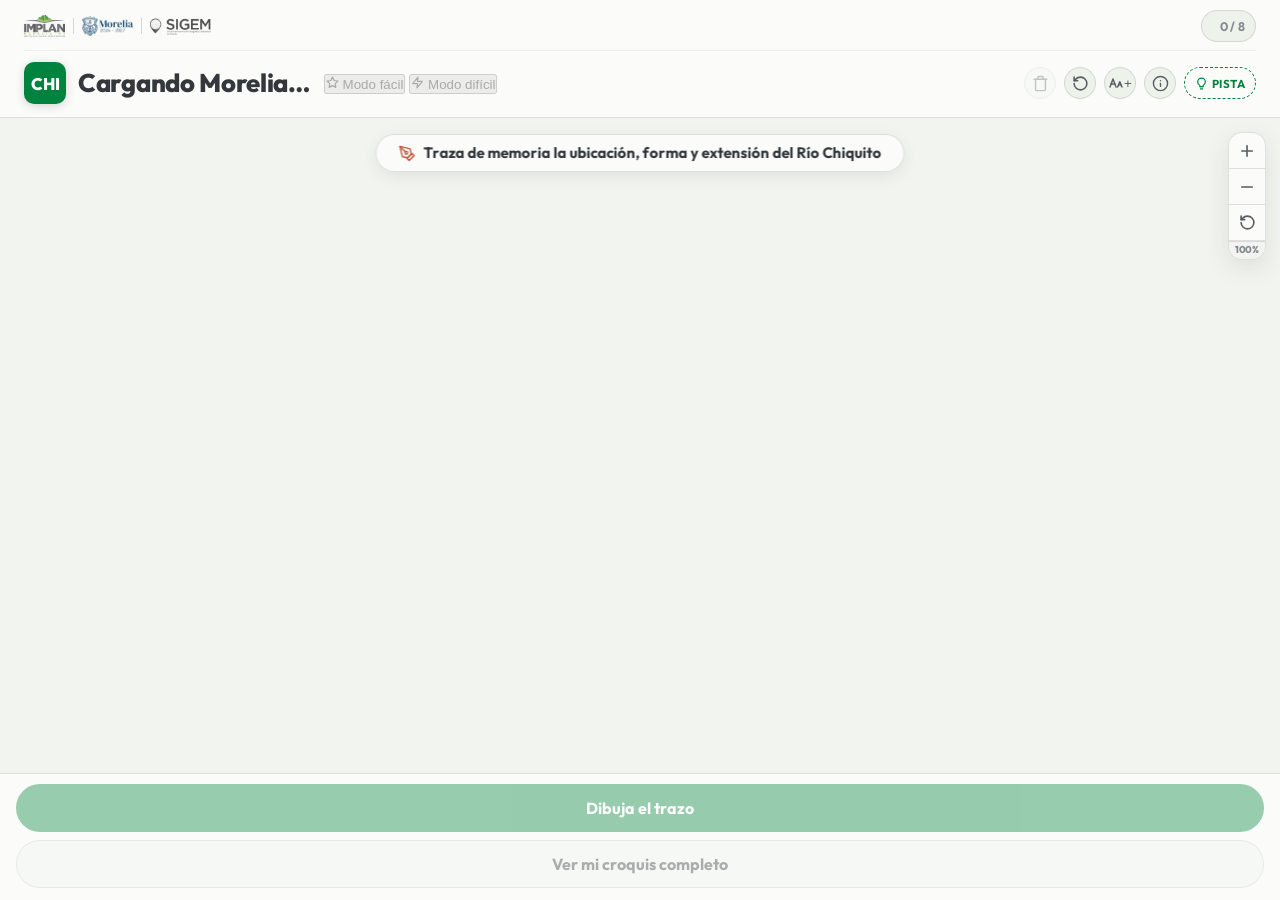
==== commit 9aff5de7: "Respaldo integral previo a limpieza (incluye cambios locales, croquis de prueba y backups anteriores" ====
--- a/static/index.html
+++ b/static/index.html
@@ -9,7 +9,7 @@
   <meta name="description"
     content="Plataforma de Percepción Geográfica y Memoria Espacial del Instituto Municipal de Planeación de Morelia (IMPLAN Morelia)." />
   <link rel="icon" type="image/png" href="./img/logo_implan_sin_slogan.png" />
-  <meta name="theme-color" id="theme-color-meta" content="#00833e" />
+  <meta name="theme-color" id="theme-color-meta" content="#f2f5ef" />
   <meta name="color-scheme" content="light dark" />
 
   <meta property="og:type" content="website" />
@@ -23,10 +23,10 @@
     href="https://fonts.googleapis.com/css2?family=Outfit:wght@400;500;600;700;800&family=Inter:wght@400;500;600;700&display=swap"
     rel="stylesheet">
 
-  <link rel="stylesheet" href="./style.css?v=20260921_centered_hero" />
+  <link rel="stylesheet" href="./style.css?v=20260922_crisp_polygons" />
 </head>
 
-<body data-difficulty="normal">
+<body data-difficulty="hard" style="background-color: #f2f5ef;">
   <noscript>
     <div class="noscript-msg">Croquis Morelia necesita JavaScript activo para dibujar el mapa.</div>
   </noscript>
@@ -59,16 +59,25 @@
           </div>
         </div>
 
-        <button class="hard-mode-toggle" id="anchors-toggle" type="button" aria-pressed="false"
-          title="Alternar modo difícil a ciegas">
-          <span class="hard-toggle-stripes" aria-hidden="true">
-            <span></span><span></span><span></span>
-          </span>
-          <span class="hard-toggle-copy">
-            <span class="hard-toggle-main">Modo difícil</span>
-            <span class="hard-toggle-sub">Sin referencias</span>
-          </span>
-        </button>
+        <div class="difficulty-toggle-group is-locked" id="difficulty-toggle-group" role="group" aria-label="Nivel de dificultad fijado"
+          title="Modo fijado al inicio. Para cambiar de modo, presiona el botón Reiniciar">
+          <button class="mode-select-btn mode-facil-btn" id="mode-facil-btn" type="button" aria-pressed="false" disabled
+            title="Modo fácil (Fijado. Presiona Reiniciar para cambiar de modo)">
+            <svg class="mode-btn-svg" width="13" height="13" viewBox="0 0 24 24" fill="none" stroke="currentColor"
+              stroke-width="2.2" stroke-linecap="round" stroke-linejoin="round" aria-hidden="true">
+              <polygon points="12 2 15.09 8.26 22 9.27 17 14.14 18.18 21.02 12 17.77 5.82 21.02 7 14.14 2 9.27 8.91 8.26 12 2"></polygon>
+            </svg>
+            <span class="mode-btn-label"><span class="mode-label-prefix">Modo </span>fácil</span>
+          </button>
+          <button class="mode-select-btn mode-dificil-btn active" id="mode-dificil-btn" type="button" aria-pressed="true" disabled
+            title="Modo difícil (Fijado. Presiona Reiniciar para cambiar de modo)">
+            <svg class="mode-btn-svg" width="13" height="13" viewBox="0 0 24 24" fill="none" stroke="currentColor"
+              stroke-width="2.2" stroke-linecap="round" stroke-linejoin="round" aria-hidden="true">
+              <polygon points="13 2 3 14 12 14 11 22 21 10 12 10 13 2"></polygon>
+            </svg>
+            <span class="mode-btn-label"><span class="mode-label-prefix">Modo </span>difícil</span>
+          </button>
+        </div>
 
         <div class="header-actions-right" id="header-actions-right">
           <button id="borrar-btn" class="icon-btn" type="button" aria-label="Borrar trazo actual" disabled
@@ -87,6 +96,19 @@
               <path d="M3 12a9 9 0 1 0 9-9 9.75 9.75 0 0 0-6.74 2.74L3 8"></path>
               <polyline points="3 3 3 8 8 8"></polyline>
             </svg>
+          </button>
+
+          <button id="anchor-size-btn" class="icon-btn anchor-size-btn" type="button"
+            aria-label="Aumentar tamaño de texto de referencias"
+            title="Tamaño de texto de referencias: Normal (clic para agrandar)">
+            <svg class="anchor-size-svg" width="16" height="16" viewBox="0 0 24 24" fill="none" stroke="currentColor"
+              stroke-width="2.2" stroke-linecap="round" stroke-linejoin="round" aria-hidden="true">
+              <path d="M3 18l4.5-12 4.5 12"></path>
+              <path d="M4.8 13.5h5.4"></path>
+              <path d="M14.5 18l3.2-8 3.2 8"></path>
+              <path d="M15.8 14.8h3.8"></path>
+            </svg>
+            <span class="anchor-size-badge" id="anchor-size-badge" aria-hidden="true">+</span>
           </button>
 
           <button id="about-btn" class="icon-btn" type="button" aria-label="Información del proyecto"
@@ -116,7 +138,7 @@
     </header>
 
     <!-- LIENZO DE MAPA SVG -->
-    <main id="map-wrap">
+    <main id="map-wrap" style="background-color: #f2f5ef;">
       <svg id="map" preserveAspectRatio="xMidYMid meet" role="img"
         aria-label="Mapa interactivo de Morelia para dibujar de memoria">
         <defs>
@@ -132,9 +154,11 @@
         </defs>
 
         <g id="zoom-root">
-          <!-- Silueta del Valle / Mancha Urbana -->
+          <!-- Silueta del Valle / Mancha Urbana (cd_morelia_pol.geojson) -->
           <g id="layer-valle"></g>
-          <!-- Puntos de Ancla / Referencias -->
+          <!-- 21 Polígonos de Referencia Guía con Contorno Punteado para Modo Fácil (pol_morelia.geojson) -->
+          <g id="layer-pol-morelia"></g>
+          <!-- Puntos de Ancla / Referencias (morelia_anchors.geojson) -->
           <g id="layer-anchors"></g>
           <!-- Geometría Real Revelada -->
           <g id="layer-truth"></g>
@@ -180,6 +204,39 @@
               <polyline points="12 5 19 12 12 19"></polyline>
             </svg>
           </button>
+        </div>
+      </div>
+
+      <!-- INDICADOR CARTOGRÁFICO DE NORTE -->
+      <div id="map-north" class="map-north" role="button" tabindex="0"
+        aria-label="Norte geográfico. Clic para centrar y reorientar el mapa"
+        title="Norte geográfico (Orientación hacia el norte · Clic para re-centrar)">
+        <div class="north-compass-rose">
+          <svg class="north-arrow-svg" viewBox="0 0 44 44" width="44" height="44" fill="none" xmlns="http://www.w3.org/2000/svg" aria-hidden="true">
+            <!-- Anillo exterior e interior cartográfico -->
+            <circle cx="22" cy="22" r="19" class="north-ring-outer" />
+            <circle cx="22" cy="22" r="14" class="north-ring-inner" />
+            
+            <!-- Marcas cardinales E, O, S -->
+            <line x1="8" y1="22" x2="11" y2="22" class="north-tick" />
+            <line x1="33" y1="22" x2="36" y2="22" class="north-tick" />
+            <line x1="22" y1="33" x2="22" y2="36" class="north-tick" />
+            
+            <!-- Letra N destacada -->
+            <text x="22" y="10.5" class="north-label-n">N</text>
+            
+            <!-- Flecha Norte bicolor (Cantera Rosa IMPLAN y Terracota) -->
+            <polygon points="22,12 18,22 22,20.2" class="north-needle-main" />
+            <polygon points="22,12 26,22 22,20.2" class="north-needle-shadow" />
+            
+            <!-- Flecha Sur bicolor (Gris cartográfico sutil) -->
+            <polygon points="22,32 18,22 22,20.2" class="south-needle-main" />
+            <polygon points="22,32 26,22 22,20.2" class="south-needle-shadow" />
+            
+            <!-- Pivote central -->
+            <circle cx="22" cy="21.5" r="2.2" class="north-pivot" />
+            <circle cx="22" cy="21.5" r="0.8" fill="#ffffff" />
+          </svg>
         </div>
       </div>
 
@@ -208,6 +265,9 @@
         </button>
         <div id="zoom-level-text" class="zoom-level-badge" title="Nivel de zoom actual">100%</div>
       </div>
+
+      <!-- TOAST DE CONFIRMACIÓN VISUAL PARA ACCIONES DEL MAPA -->
+      <div id="map-toast" class="map-toast" aria-live="polite" hidden></div>
 
       <!-- INSTRUCCIÓN FLOTANTE DISCRETA EN LA PARTE SUPERIOR -->
       <div id="draw-prompt" class="draw-prompt">
@@ -420,11 +480,47 @@
       <div class="modal-body">
         <p class="welcome-intro-p">Traza de memoria sobre el mapa el acueducto, ríos y vialidades emblemáticas de Morelia. Evaluaremos tus trazos en tiempo real contra la cartografía oficial del <strong>IMPLAN</strong>.</p>
 
-        <div class="about-tips">
-          <div class="tips-row">
-            <span><strong>Normal:</strong> con referencias</span>
-            <span class="tip-sep" aria-hidden="true">·</span>
-            <span><strong>Difícil:</strong> sin referencias</span>
+        <!-- SELECTOR DE NIVEL DE DIFICULTAD INICIAL -->
+        <div class="welcome-difficulty-section" id="welcome-difficulty-section">
+          <label class="welcome-name-label">
+            <svg width="16" height="16" viewBox="0 0 24 24" fill="none" stroke="currentColor" stroke-width="2.2" stroke-linecap="round" stroke-linejoin="round">
+              <polygon points="12 2 15.09 8.26 22 9.27 17 14.14 18.18 21.02 12 17.77 5.82 21.02 7 14.14 2 9.27 8.91 8.26 12 2"></polygon>
+            </svg>
+            <span>Selecciona tu nivel de dificultad: <strong class="name-required-asterisk">*</strong></span>
+          </label>
+          <div class="welcome-diff-cards" role="radiogroup" aria-label="Nivel de dificultad inicial">
+            <button type="button" class="welcome-diff-card card-facil" id="welcome-mode-facil-btn" role="radio" aria-checked="false" data-mode="facil">
+              <div class="diff-card-top">
+                <span class="diff-badge badge-facil">
+                  <svg width="13" height="13" viewBox="0 0 24 24" fill="none" stroke="currentColor" stroke-width="2.4" stroke-linecap="round" stroke-linejoin="round" aria-hidden="true">
+                    <polygon points="12 2 15.09 8.26 22 9.27 17 14.14 18.18 21.02 12 17.77 5.82 21.02 7 14.14 2 9.27 8.91 8.26 12 2"></polygon>
+                  </svg>
+                  Modo fácil
+                </span>
+                <span class="diff-radio-circle" aria-hidden="true"><span class="diff-radio-inner"></span></span>
+              </div>
+              <p class="diff-card-desc"><strong>Con 21 polígonos guía</strong>, puntos de referencia, silueta urbana y pistas activas.</p>
+            </button>
+
+            <button type="button" class="welcome-diff-card card-dificil active" id="welcome-mode-dificil-btn" role="radio" aria-checked="true" data-mode="hard">
+              <div class="diff-card-top">
+                <span class="diff-badge badge-dificil">
+                  <svg width="13" height="13" viewBox="0 0 24 24" fill="none" stroke="currentColor" stroke-width="2.4" stroke-linecap="round" stroke-linejoin="round" aria-hidden="true">
+                    <polygon points="13 2 3 14 12 14 11 22 21 10 12 10 13 2"></polygon>
+                  </svg>
+                  Modo difícil
+                </span>
+                <span class="diff-radio-circle" aria-hidden="true"><span class="diff-radio-inner"></span></span>
+              </div>
+              <p class="diff-card-desc"><strong>Sin 21 polígonos guía</strong>, pero con puntos de referencia, silueta urbana y pistas activas.</p>
+            </button>
+          </div>
+          <div class="welcome-diff-notice">
+            <svg width="13" height="13" viewBox="0 0 24 24" fill="none" stroke="currentColor" stroke-width="2.2" stroke-linecap="round" stroke-linejoin="round" aria-hidden="true">
+              <rect x="3" y="11" width="18" height="11" rx="2" ry="2"></rect>
+              <path d="M7 11V7a5 5 0 0 1 10 0v4"></path>
+            </svg>
+            <span>El nivel elegido quedará <strong>fijo</strong> durante todo el reto. Solo podrá cambiarse reiniciando el croquis.</span>
           </div>
         </div>
 
@@ -539,7 +635,7 @@
               <div class="instruction-step">
                 <div class="step-num">4</div>
                 <div class="step-content">
-                  <strong>Pistas y Dificultad:</strong> Pulsa <strong>Pista</strong> (💡) para obtener una referencia clave. Puedes alternar al <strong>Modo difícil</strong> para dibujar sin puntos de referencia.
+                  <strong>Pistas y Dificultad:</strong> En <strong>Modo fácil</strong> se visualizan los 21 polígonos guía punteados, puntos de referencia y pistas activas. En <strong>Modo difícil</strong> se muestra únicamente el polígono de la ciudad y referencias, sin polígonos guía y con pistas desactivadas.
                 </div>
               </div>
             </div>
@@ -575,6 +671,10 @@
                     <span class="action-tag">Centrar</span>
                     <span class="action-desc">Toca el botón flotante <strong>⟲</strong> (arriba a la derecha).</span>
                   </li>
+                  <li>
+                    <span class="action-tag">Texto</span>
+                    <span class="action-desc">Toca el botón <strong>aA</strong> para agrandar los nombres de puntos de referencia.</span>
+                  </li>
                 </ul>
               </div>
 
@@ -606,6 +706,10 @@
                     <span class="action-tag">Centrar</span>
                     <span class="action-desc">Pulsa el botón flotante <strong>⟲</strong> o la tecla <strong>0</strong>.</span>
                   </li>
+                  <li>
+                    <span class="action-tag">Texto</span>
+                    <span class="action-desc">Pulsa el botón <strong>aA</strong> o la tecla <strong>T</strong> para agrandar los nombres de referencias.</span>
+                  </li>
                 </ul>
               </div>
             </div>
@@ -637,11 +741,11 @@
     aria-labelledby="confirm-mode-title">
     <div class="modal-backdrop" aria-hidden="true"></div>
     <div class="modal-content">
-      <h3 id="confirm-mode-title">¿Cambiar de dificultad?</h3>
-      <p id="confirm-mode-body">Cambiar de modo reiniciará tu croquis para que el puntaje sea justo.</p>
+      <h3 id="confirm-mode-title">¿Reiniciar para cambiar de modo?</h3>
+      <p id="confirm-mode-body">El nivel fue seleccionado al inicio y está fijado para esta prueba. Para cambiar de modo es necesario reiniciar el croquis.</p>
       <div class="modal-actions">
-        <button id="confirm-mode-cancel-btn" class="pill-btn ghost" type="button">Conservar trazos</button>
-        <button id="confirm-mode-switch-btn" class="pill-btn secondary" type="button">Cambiar modo</button>
+        <button id="confirm-mode-cancel-btn" class="pill-btn ghost" type="button">Continuar prueba</button>
+        <button id="confirm-mode-switch-btn" class="pill-btn secondary" type="button">Reiniciar y cambiar modo</button>
       </div>
     </div>
   </div>
@@ -665,10 +769,10 @@
     <div class="modal-backdrop" aria-hidden="true"></div>
     <div class="modal-content">
       <div class="modal-header">
-        <h3 id="confirm-reset-title">¿Reiniciar todo el croquis?</h3>
+        <h3 id="confirm-reset-title">¿Estás seguro de que quieres reiniciar?</h3>
         <button class="modal-close-btn confirm-reset-close" type="button" aria-label="Cerrar modal">&times;</button>
       </div>
-      <p id="confirm-reset-body">Se borrarán todos tus trazos y volverás a empezar desde el primer elemento.</p>
+      <p id="confirm-reset-body">Se borrarán todos tus trazos actuales y volverás al inicio del croquis. Podrás cambiar tu nombre o nivel de dificultad.</p>
       <div class="modal-actions">
         <button id="confirm-reset-cancel-btn" class="pill-btn ghost" type="button">Cancelar</button>
         <button id="reset-all-btn" class="pill-btn highlight" type="button">
@@ -677,7 +781,7 @@
             <polyline points="1 4 1 10 7 10"></polyline>
             <path d="M3.51 15a9 9 0 1 0 2.13-9.36L1 10"></path>
           </svg>
-          <span>Reiniciar todo</span>
+          <span>Sí, reiniciar</span>
         </button>
       </div>
     </div>
@@ -692,10 +796,10 @@
   </script>
 
   <script src="./vendor/d3.v7.min.js"></script>
-  <script src="./scoring.js?v=20260921_centered_hero"></script>
-  <script src="../data/morelia_data.js?v=20260921_centered_hero"></script>
-  <script src="./db.js?v=20260921_centered_hero"></script>
-  <script src="./app.js?v=20260921_centered_hero"></script>
+  <script src="./scoring.js?v=20260922_crisp_polygons"></script>
+  <script src="../data/morelia_data.js?v=20260922_crisp_polygons"></script>
+  <script src="./db.js?v=20260922_crisp_polygons"></script>
+  <script src="./app.js?v=20260922_crisp_polygons"></script>
 </body>
 
 </html>
